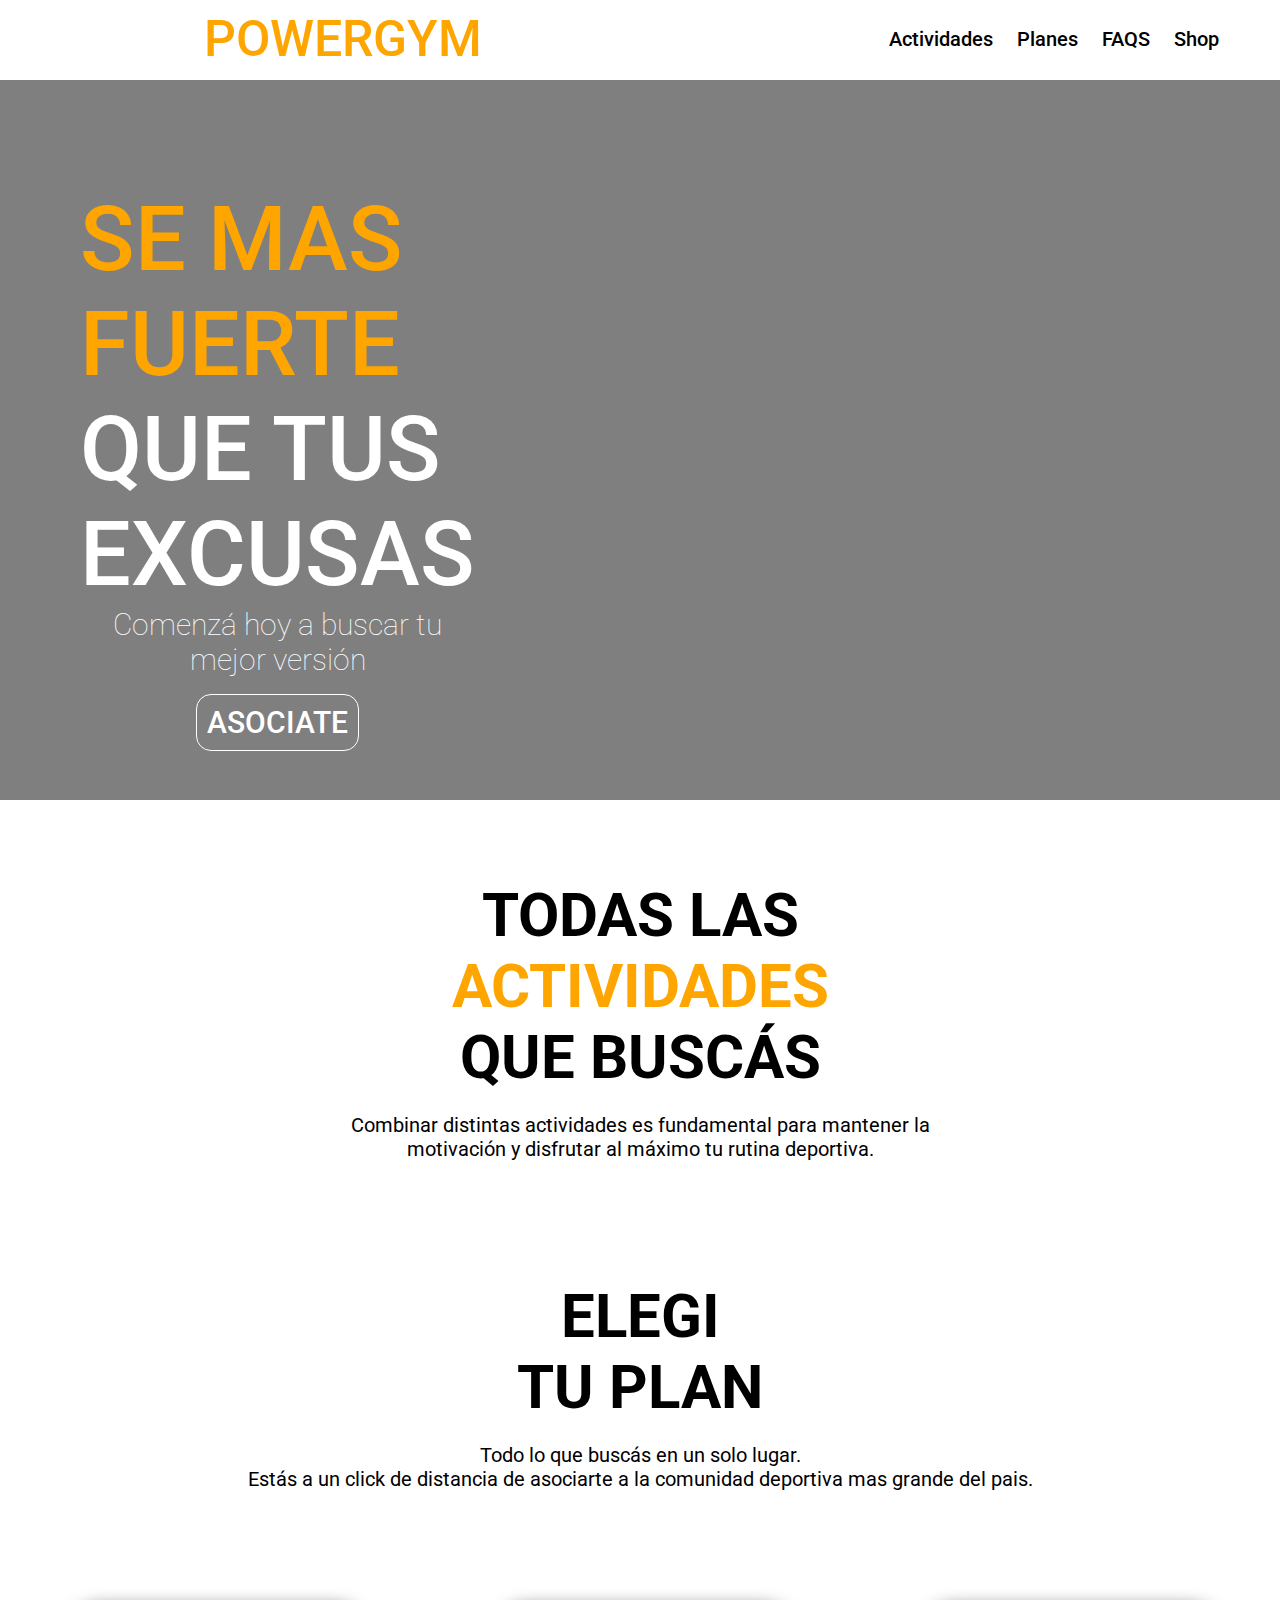
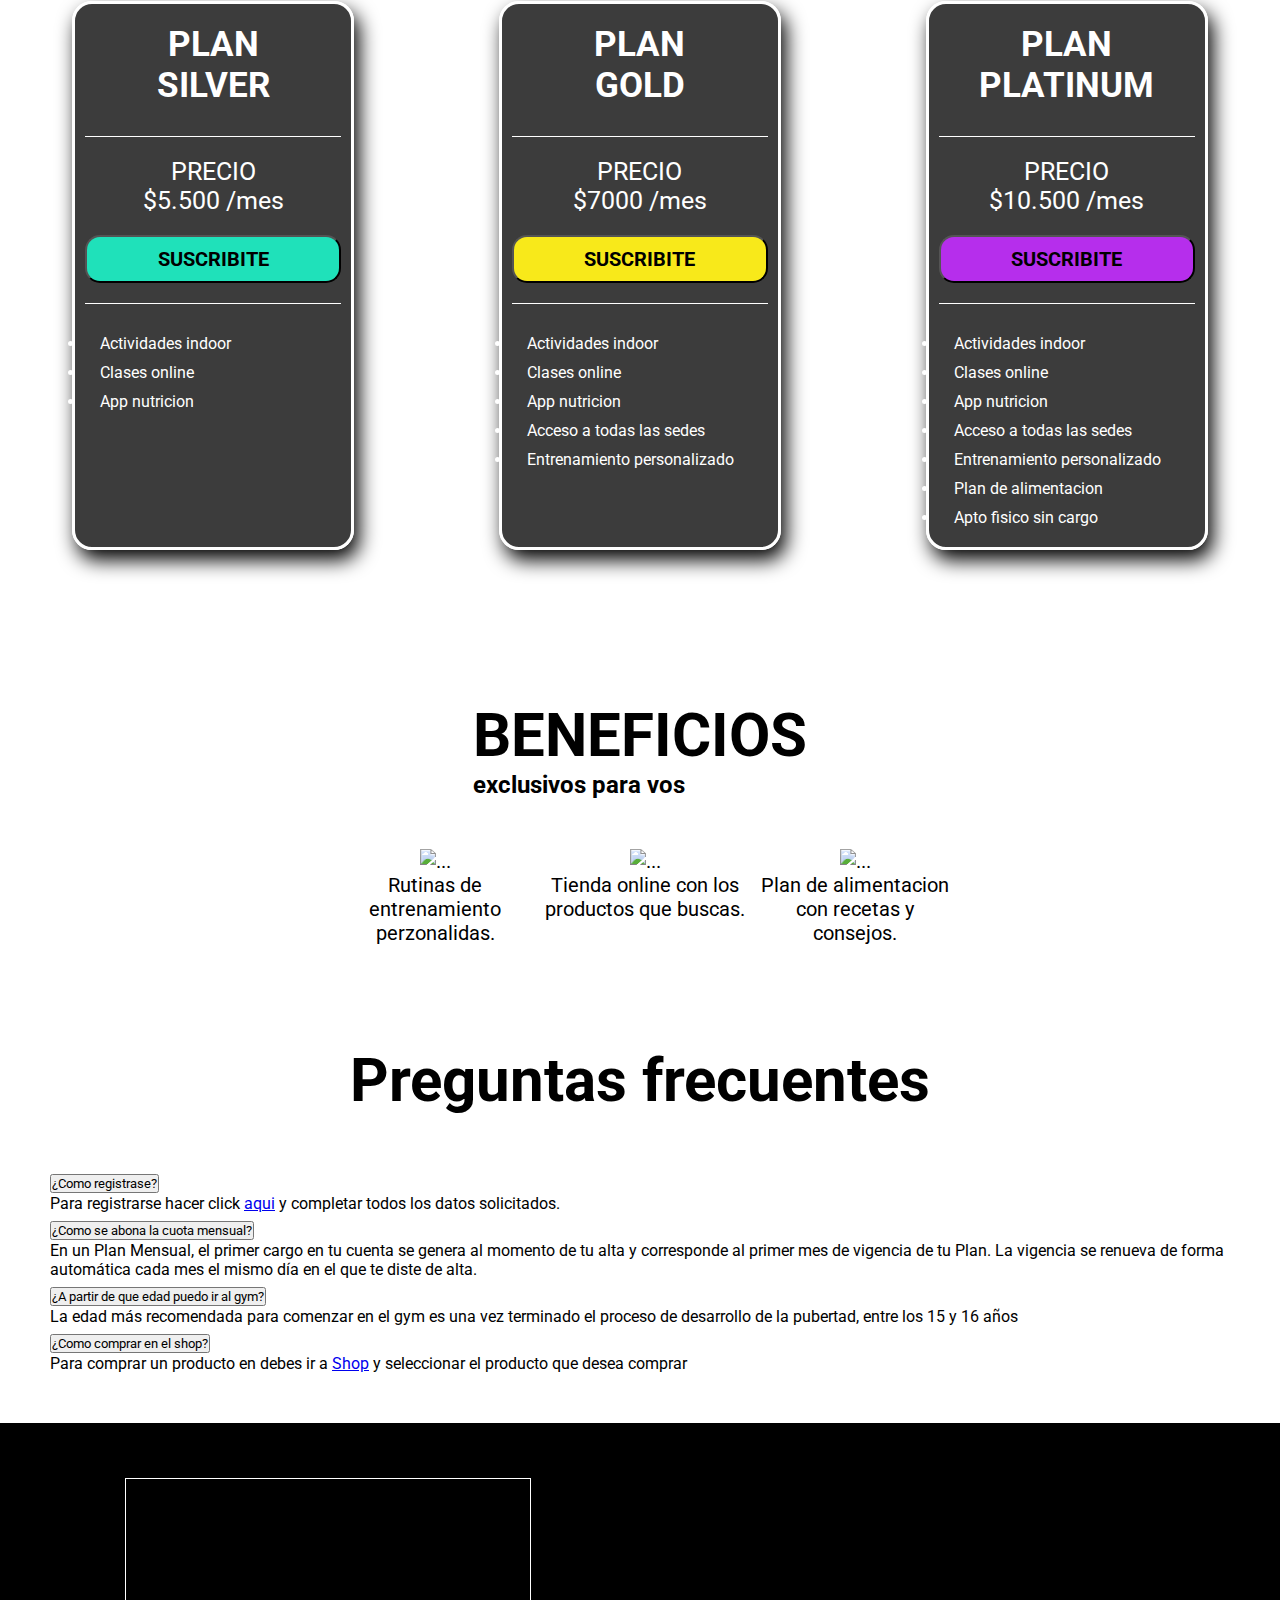
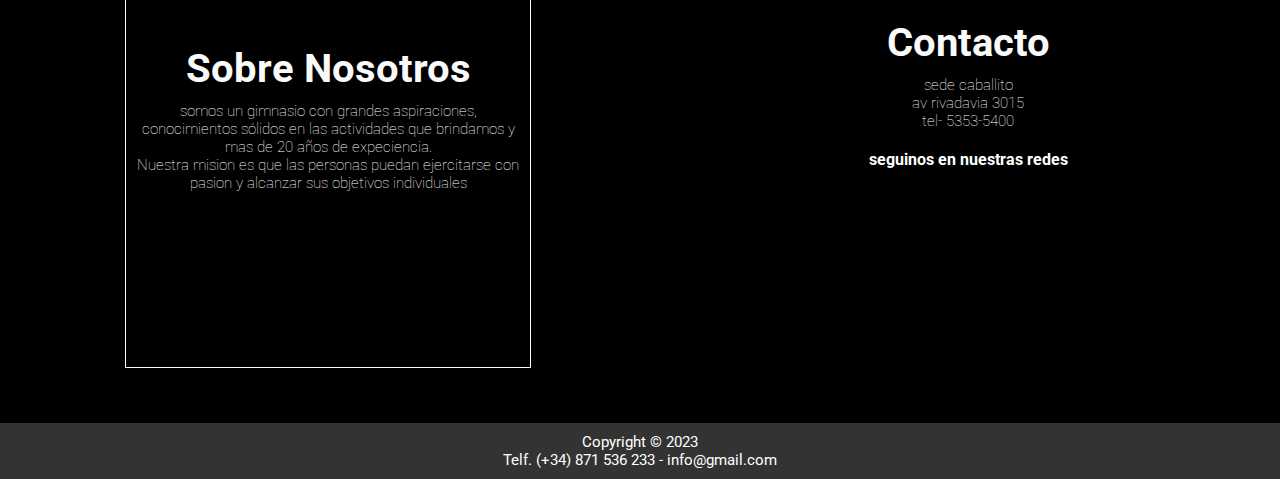
==== index.html @ 83160251 "Se agrego validate.js" ====
<!DOCTYPE html>
<html lang="en">
<head>
    <meta charset="UTF-8">
    <meta http-equiv="X-UA-Compatible" content="IE=edge">
    <meta name="viewport" content="width=device-width, initial-scale=1.0">
    <title>GYM</title>
    <!-- css -->
    <link rel="stylesheet" href="styles/style.css">
    <link rel="preconnect" href="https://fonts.googleapis.com">
    <link rel="preconnect" href="https://fonts.gstatic.com" crossorigin>
    <!-- fuente roboto -->
    <link href="https://fonts.googleapis.com/css2?family=Roboto:wght@100;300;400;500;900&display=swap" rel="stylesheet">
    <script src="https://kit.fontawesome.com/6a5a1b02b4.js" crossorigin="anonymous"></script>
    <link rel="stylesheet" href="https://kit.fontawesome.com/6a5a1b02b4.css" crossorigin="anonymous">
    <!-- jquery -->
    <script src="https://cdnjs.cloudflare.com/ajax/libs/jquery/3.6.4/jquery.min.js" integrity="sha512-pumBsjNRGGqkPzKHndZMaAG+bir374sORyzM3uulLV14lN5LyykqNk8eEeUlUkB3U0M4FApyaHraT65ihJhDpQ==" crossorigin="anonymous" referrerpolicy="no-referrer"></script>
    <!-- bootstrap -->
    <link href="https://cdn.jsdelivr.net/npm/bootstrap@5.3.0-alpha3/dist/css/bootstrap.min.css" rel="stylesheet" integrity="sha384-KK94CHFLLe+nY2dmCWGMq91rCGa5gtU4mk92HdvYe+M/SXH301p5ILy+dN9+nJOZ" crossorigin="anonymous">
    <script src="https://cdn.jsdelivr.net/npm/bootstrap@5.3.0-alpha3/dist/js/bootstrap.bundle.min.js" integrity="sha384-ENjdO4Dr2bkBIFxQpeoTz1HIcje39Wm4jDKdf19U8gI4ddQ3GYNS7NTKfAdVQSZe" crossorigin="anonymous"></script>
    <!-- iconos bootstrap -->
    <link rel="stylesheet" href="https://cdn.jsdelivr.net/npm/bootstrap-icons@1.10.4/font/bootstrap-icons.css">
    <script src="https://cdnjs.cloudflare.com/ajax/libs/validate.js/0.13.1/validate.min.js"></script>
     
</head>
<body>
    <header>
        <div class="container1">
            <div class="container2">
                <img  src="assets/icono.png" alt="">
            <p class="logo"> <a href="index.html"></a> POWERGYM</p>
            <nav>
                <a href="#id-actividades">Actividades</a>
                <a href="#id-planes">Planes</a>
                <a href="#id-faqs">FAQS</a>
                <a href="#">Shop</a>
            </nav>
        </div>
        </div>
    </header>
    <section class="presentacion">
        <div class="titulo">
            <h1><br> SE MAS FUERTE <br> <span> QUE TUS EXCUSAS</span> </h1>
        </div>
        <div class="subtitulo">
            <p>Comenzá hoy a buscar tu mejor versión</p>
        </div>
        <div class="registro">
       
            <form target="_blank">
                <button class="asociate" type="submit">ASOCIATE</button>
            </form>
        </div>
    </section>
    
    <section id="id-actividades" class="container-fluid">
        <div class="slider-container col-12">
            <div class="titulo-actividades">
                <h3>TODAS LAS <span>
                ACTIVIDADES</span> <br>
                    QUE BUSCÁS</h3>
                <p> Combinar distintas actividades es fundamental para mantener la motivación y disfrutar al máximo tu rutina deportiva. 
        
                </p>
            </div>
             
            <div class="container-fluid ">
                <div class="row container-img d-flex">
                    <img src="assets/boxeo.png"class="" alt="">
                    <img src="assets/crossfit.png" class="" alt="">
                    <img src="assets/funcional.png" class="" alt="">
                    <img src="assets/musculacion.png" class="" alt="">
               
            </div>
            

        </div> 
    
        
    </section> 

    <div class="plan-titulo" >
        <h3> ELEGI <br> TU PLAN</h3>
        <p id="id-planes">Todo lo que buscás en un solo lugar. <br>
            Estás a un click de distancia de asociarte a la comunidad deportiva mas grande del pais.
        </p>
        
    </div>
    <section class="planes">
        
        <div class="plan-silver">
            <h3>PLAN <br> SILVER</h3>
            <div class="division"></div>
            <p>PRECIO <br> $5.500 /mes</p>
            <form target="_blank">
                <button onclick="location.href='registro.html'">SUSCRIBITE</button>
            </form>
            <div class="division"></div>
            <li>Actividades indoor</li>
            <li>Clases online</li>
            <li>App nutricion</li>
        </div>
        <div class="plan-gold">
            <h3>PLAN <br> GOLD</h3>
            <div class="division"></div>
            <p>PRECIO <br> $7000 /mes</p>
            <form target="_blank">
                <button onclick="location.href='registro.html'">SUSCRIBITE</button>
            </form>
            <div class="division"></div>
            <li>Actividades indoor</li>
            <li>Clases online</li>
            <li>App nutricion</li>
            <li>Acceso a todas las sedes</li>
            <li>Entrenamiento personalizado</li>
        </div>
        <div class="plan-platinum">
            <h3>PLAN <br>PLATINUM</h3>
            <div class="division"></div>
            <p>PRECIO <br> $10.500 /mes</p>
            <form target="_blank">
                <button onclick="location.href='registro.html'">SUSCRIBITE</button>
            </form>
            <div class="division"></div>
            <li>Actividades indoor</li>
            <li>Clases online</li>
            <li>App nutricion</li>
            <li>Acceso a todas las sedes</li>
            <li>Entrenamiento personalizado</li>
            <li>Plan de alimentacion</li>
            <li>Apto fisico sin cargo</li>
        </div>
    </section>

    <section id="id-beneficios" class="container-fluid beneficios ">
        <div class="container text-center titulo-beneficios ">
            <h1>BENEFICIOS</h1>
            <h2>exclusivos para vos</h2>
        </div>
        
        
        <div class="beneficios-card">
            <div class="card" id="card-1" >
                <a href="rutina.html" target="_blank"><img src="assets/rutina.png" class="card-img-top" alt="...">
                <div class="card-body">
                    <p class="card-text">Rutinas de entrenamiento perzonalidas.</p></a>
                </div>
            </div>
        <div class="beneficios-card">
            <div class="card" id="card-2" >
                <a href="rutina.html" target="_blank"><img src="assets/shop.png" class="card-img-top" alt="...">
                <div class="card-body">
                    <p class="card-text">Tienda online con los productos que buscas.</p></a>
                </div>
            </div>
        <div class="beneficios-card">
            <div class="card" id="card-3" >
                <a href="rutina.html" target="_blank"><img src="assets/alimentacion.png" class="card-img-top" alt="...">
                <div class="card-body">
                    <p class="card-text">Plan de alimentacion con recetas y consejos.</p></a>
                </div>
            </div>
       
    </section>

    <section id="id-faqs" class="container faqs   text-center">
        <h1>Preguntas frecuentes</h1>
        <div class="accordion col-lg-8" id="accordionPanelsStayOpenExample">
            <div class="accordion-item ">
              <h2 class="accordion-header ">
                <button class="accordion-button collapsed" type="button" data-bs-toggle="collapse" data-bs-target="#panelsStayOpen-collapseOne" aria-expanded="false" aria-controls="panelsStayOpen-collapseOne">
                    ¿Como registrase?
                </button>
              </h2>
              <div id="panelsStayOpen-collapseOne" class="accordion-collapse collapse ">
                <div class="accordion-body">
                    Para registrarse hacer click <a href="registro.html"> aqui</a>  y completar todos los datos solicitados.
                </div>
              </div>
            </div>
            <div class="accordion-item">
              <h2 class="accordion-header">
                <button class="accordion-button collapsed" type="button" data-bs-toggle="collapse" data-bs-target="#panelsStayOpen-collapseTwo" aria-expanded="false" aria-controls="panelsStayOpen-collapseTwo">
                 ¿Como se abona la cuota mensual?
                </button>
              </h2>
              <div id="panelsStayOpen-collapseTwo" class="accordion-collapse collapse">
                <div class="accordion-body">
                    En un Plan Mensual, el primer cargo en tu cuenta se genera al momento de tu alta y corresponde al primer mes de vigencia de tu Plan. La vigencia se renueva de forma automática cada mes el mismo día en el que te diste de alta.
                </div>
              </div>
            </div>
            <div class="accordion-item">
              <h2 class="accordion-header">
                <button class="accordion-button collapsed" type="button" data-bs-toggle="collapse" data-bs-target="#panelsStayOpen-collapseThree" aria-expanded="false" aria-controls="panelsStayOpen-collapseThree">
                    ¿A partir de que edad puedo ir al gym? 
                </button>
              </h2>
              <div id="panelsStayOpen-collapseThree" class="accordion-collapse collapse">
                <div class="accordion-body">
                    La edad más recomendada para comenzar en el gym es una vez terminado el proceso de desarrollo de la pubertad, entre los 15 y 16 años
                </div>
              </div>
            </div>
            <div class="accordion-item">
              <h2 class="accordion-header">
                <button class="accordion-button collapsed" type="button" data-bs-toggle="collapse" data-bs-target="#panelsStayOpen-collapseFour" aria-expanded="false" aria-controls="panelsStayOpen-collapseThree">
                    ¿Como comprar en el shop? 
                </button>
              </h2>
              <div id="panelsStayOpen-collapseFour" class="accordion-collapse collapse">
                <div class="accordion-body">
                    Para comprar un producto en debes ir a <a href="tienda" target="_blank"> Shop</a> y seleccionar el producto que desea comprar
                </div>
              </div>
            </div>
          </div>
    </section>
<!-- modal -->

        <div class="modal" tabindex="-1" id="modalContacto"  >
            
            <div class="modal-dialog modal-dialog-centered">

                <div class="modal-content">
                      <div class="Cxit " id="Cxit1" >El Mensaje a sido enviado </div>
                    <span class="cerrar-modal">&times;</span>
                    
                    <div class="modal-header text-center" style="background-image: linear-gradient(to bottom, #f0a61e, #8e8f8d);">
                        <div >
                            <p class="fs-5 text-center">POWERGYM</p>
                      
                            <p class="fs-2 text-center">¡Envíanos un mensaje!</p>
                        </div>
                    </div>

                    <div class="modal-body">

                        <form id="FORMU" novalidate>

                            <div class="form-group">
                                <div class="input-group mb-2">
                                    <div class="input-group-prepend ">
                                        <div class="input-group-text"><i class="bi bi-person"></i></div>
                                    </div>
                                    <input type="text" class="form-control" id="nombre" name="nombre"  >
                                </div>
                            </div>
                            <div class="form-group">
                                <div class="input-group mb-2">
                                    <div class="input-group-prepend ">
                                        <div class="input-group-text"><i class="bi bi-card-heading"></i></div>
                                    </div>
                                    <input type="text" class="form-control" id="asunto" name="asunto"  >
                                </div>
                            </div>
                            <div class="form-group">
                                <div class="input-group mb-2">
                                    <div class="input-group-prepend">
                                        <div class="input-group-text"><i class="bi bi-envelope"></i></div>
                                    </div>
                                    <input type="email" class="form-control" id="email" name="email" >
                                </div>
                            </div>
                            <div class="form-group">
                                <div class="input-group mb-2">
                                    <div class="input-group-prepend">
                                        <div class="input-group-text"><i class="bi bi-chat"></i></div>
                                    </div>
                                    <textarea class="form-control" id="mensaje"  ></textarea>
                                </div>
                            </div>
                            <div class="modal-footer">
                                
                                <button type="submit"  class="btn1" id="si">Enviar</button>
                            </div>
                            <div id="mensaje-exito"></div>
                        </form>

                    </div>
                </div>
            </div>
        </div>
 



<footer>
        <div class="contenedor-footer">
           <div class="sobrenosotros">
                <h2 id="id-nosotros">Sobre Nosotros</h2>
                <p>somos un gimnasio con grandes aspiraciones, conocimientos sólidos en las actividades que brindamos y mas de 20 años de expeciencia. <br>
                Nuestra mision es que las personas puedan ejercitarse con pasion y alcanzar sus objetivos individuales
                </p>
            </div>
         
        <div class="contacto">
            <h2 id="abrir-modal"> Contacto</h2>
                <p>sede caballito <br>
                av rivadavia 3015 <br>
                tel- 5353-5400</p>
                <h4>seguinos en nuestras redes</h4>
                <div class="redes-container">
                    <ul>
                        <li><a href="https://facebook.com" target="_blank" class="facebook"> <i class="fab fa-facebook-f"></i></a></li>
                        <li><a href="https://instagram.com" target="_blank" class="instagram"> <i class="fab fa-instagram"></i></a></li>
                        <li><a href="https://twitter.com"  target="_blank"class="twitter"> <i class="fab fa-twitter"></i></a></li>
                    </ul>
                </div>
            </div>
        </div>
        <div class="sub-footer">
            <p> Copyright © 2023 <br> Telf. (+34) 871 536 233
                - info@gmail.com

            </p>
        </div>
    </footer>
   

    <script src="functions.js"></script>

 <script>




  document.getElementById('FORMU').addEventListener('submit', function(event) {
  event.preventDefault();
  const constraints = {
    nombre: {
      presence: true,
      length: {
        minimum: 3,
        maximum: 20,
        message: 'debe tener entre 3 y 20 caracteres'
      }
    },
    asunto: {
      presence: true
    },
    email: {
      presence: true,
      email: true
    },
   
  };
  const form = document.querySelector('#FORMU');

function addError(field, message) {
  const fieldEl = form.querySelector(`#${field}`);
  const errorEl = document.createElement('div');
  errorEl.className = 'invalid-feedback';
  errorEl.textContent = message;
  fieldEl.parentNode.insertBefore(errorEl, fieldEl.nextSibling);
  fieldEl.classList.add('is-invalid');
}


form.addEventListener('submit', function (event) {
  event.preventDefault();
  const nombre = form.querySelector('#nombre').value.trim();
  const asunto = form.querySelector('#asunto').value.trim();
  const email = form.querySelector('#email').value.trim();
  const mensaje = form.querySelector('#mensaje').value.trim();

  if (nombre === '') {
    addError('nombre', 'Por favor ingrese su nombre.');
  } else {
    const fieldEl = form.querySelector('#nombre');
    fieldEl.classList.remove('is-invalid');
    const errorEl = fieldEl.nextSibling;
    if (errorEl && errorEl.className === 'invalid-feedback') {
      errorEl.parentNode.removeChild(errorEl);
    }
  }

  if (asunto === '') {
    addError('asunto', 'Por favor ingrese el asunto del mensaje.');
  } else {
    const fieldEl = form.querySelector('#asunto');
    fieldEl.classList.remove('is-invalid');
    const errorEl = fieldEl.nextSibling;
    if (errorEl && errorEl.className === 'invalid-feedback') {
      errorEl.parentNode.removeChild(errorEl);
    }
  }

  // Validar email usando expresiones regulares
  const emailRegex = /^[^\s@]+@[^\s@]+\.[^\s@]+$/;
  if (!emailRegex.test(email)) {
    addError('email', 'Por favor ingrese un correo electrónico válido.');
  } else {
    const fieldEl = form.querySelector('#email');
    fieldEl.classList.remove('is-invalid');
    const errorEl = fieldEl.nextSibling;
    if (errorEl && errorEl.className === 'invalid-feedback') {
      errorEl.parentNode.removeChild(errorEl);
    }
  }

  if (mensaje === '') {
    addError('mensaje', 'Por favor ingrese el mensaje.');
  } else {
    const fieldEl = form.querySelector('#mensaje');
    fieldEl.classList.remove('is-invalid');
    const errorEl = fieldEl.nextSibling;
    if (errorEl && errorEl.className === 'invalid-feedback') {
      errorEl.parentNode.removeChild(errorEl);
    }
  }

  // Si no hay campos inválidos, enviar formulario
  if (!form.querySelector('.is-invalid')) {
    $("#mensaje-exito").text("¡Enviado con éxito!");
   
  }
  

});
});
 </script>
    

</body>
</html>
---- styles/style.css ----
* {
  font-family: "Roboto", sans-serif;
  margin: 0;
  padding: 0;
}

header {
  height: 80px;
  background-color: rgb(255, 255, 255);
  position: fixed;
  z-index: 10;
}

header .container2 {
  display: grid;
  grid-template-columns: repeat(12, 1fr);
  align-items: center;
}

header .logo {
  margin: 0;
  padding: 10px 0px;
  font-weight: 500;
  color: orange;
  font-size: 50px;
  grid-column: 2;
}

header img {
  width: 120px;
  padding-left: 30px;
  padding-right: 30px;
}

header nav {
  display: flex;
  align-items: center;
  justify-content: center;
  grid-column: 11;
}

header a {
  font-family: "Roboto", sans-serif;
  padding: 5px 12px;
  text-decoration: none;
  font-weight: 500;
  color: black;
  font-size: 20px;
  line-height: 30px;
  transform: 0.5s;
}

header a:hover {
  color: red;
  transform: translateY(-3px) scale(1.1);
}

/* presentacion */
.presentacion {
  display: grid;
  grid-template-columns: repeat(12, 1fr);
  grid-template-rows: repeat(12, 1fr);
  height: 800px;
  background-image: linear-gradient(rgba(0, 0, 0, 0.5), rgba(0, 0, 0, 0.5)), url("../../assets/hero.jpg");
  background-repeat: no-repeat;
  background-position: left top;
  background-size: 100%;
  margin: 0;
  padding: 0;
  min-width: 1200px;
}

.titulo {
  display: grid;
  grid-column-start: 2;
  grid-row-start: 6;
}

.titulo h1 {
  color: orange;
  font-family: "Roboto", sans-serif;
  font-size: 90px;
  font-weight: 500;
}

.titulo span {
  color: white;
  font-size: 90px;
}

.subtitulo {
  display: grid;
  grid-column-start: 2;
  grid-row-start: 7;
}

.subtitulo p {
  color: white;
  font-family: "Roboto", sans-serif;
  font-size: 30px;
  font-weight: 100;
  text-align: center;
}

.registro {
  display: grid;
  grid-column-start: 2;
  grid-row-start: 9;
  text-align: center;
  justify-content: center;
  align-items: center;
}

.registro a, .asociate {
  text-decoration: none;
  color: white;
  font-size: 30px;
  font-weight: 500;
  border: 1px solid white;
  border-radius: 15px;
  background-color: transparent;
  padding: 10px;
  display: block;
}

.registro a, .asociate:hover {
  color: rgba(247, 8, 60, 0.973);
  cursor: pointer;
}

.contenedor-footer {
  width: 100%;
  display: flex;
  flex-direction: row;
  justify-content: space-around;
  height: 500px;
  background-color: rgb(0, 0, 0);
  padding: 50px 0px;
}

.sobrenosotros {
  border: 1px solid white;
  margin: 5px;
  padding: 0px 10px;
}

.sobrenosotros,
.contacto {
  width: 30%;
  text-align: center;
  display: flex;
  flex-direction: column;
  justify-content: center;
  align-items: center;
}


.is-invalid {
  border: 1px solid red;
}
.invalid-feedback {
  color: red;
  font-size: 12px;
}












.sobrenosotros h2,
.contacto h2 {
  font-size: 40px;
  color: rgb(250, 250, 250);
}

.contacto h2:hover {
  color: rgb(255, 0, 0);
  cursor: pointer;
}

.contacto h4 {
  padding-top: 10px;
  color: white;
}

.sobrenosotros p,
.contacto p {
  color: white;
  font-size: 15px;
  font-weight: 100;
  padding: 10px 0px;
}

.redes-container {
  display: flex;
  align-items: center;
  justify-content: center;
  padding: 20px 0px;
}

.redes-container ul li {
  display: inline-block;
  margin: 0px 5px;
  width: 50px;
  height: 10px;
  text-align: center;
}

.redes-container ul li a {
  display: block;
  padding: 0px 0px;
  background: #333;
  border-radius: 100px;
  color: white;
  line-height: 50px;
  font-size: 15px;
  transform: 0.5s;
}

.redes-container ul:hover a {
  filter: blur(1px);
}

.redes-container ul li a:hover {
  transform: translateY(-3px) scale(1.05);
  filter: none;
}

.redes-container ul li .facebook:hover {
  background: rgb(42, 62, 240);
}

.redes-container ul li .instagram:hover {
  background: rgba(243, 42, 243, 0.753);
}

.redes-container ul li .twitter:hover {
  background: rgba(18, 152, 230, 0.753);
}

.sub-footer {
  color: white;
  background-color: red;
  font-size: 15px;
  background-color: #333;
  display: grid;
  justify-content: center;
  text-align: center;
  padding: 10px 0px;
}

.ico {
  display: flex;
  justify-content: flex-end;
  align-items: flex-end;
}

.Cxit {
  position: absolute;
  background-color: #52e617;
  width: 150px;
  height: 80px;
  left: 35%;
  top: 40%;
  text-align: center;
  text-justify: distribute;
  text-shadow: #8e8f8d;
  z-index: 2;
}

.btn1 {
  background-color: #dff70d;
  width: 30vw;
  height: 5vh;
  justify-content: center;
  align-items: center;
  text-align: center;
}

/* Estilos para el modal */
.modal {
  display: none;
  position: fixed;
  z-index: 1;
  left: 0;
  top: 0;
  width: 100%;
  height: 100%;
  overflow: auto;
  background-color: rgba(0, 0, 0, 0.4);
}

.modal-body {
  width: 500px;
}

.form-control {
  height: 40px;
  background-image: linear-gradient(rgba(247, 197, 90, 0.8274509804), #fffffe, #fcfd99);
}

.modal-header {
  height: 100px;
  text-align: center;
}

.modal-dialog {
  display: flex;
  align-items: center;
  justify-content: center;
}

.modal-contenido {
  background-color: #f30000;
  margin-top: 20px;
  padding: 20px;
  border: 1px solid #888;
  width: 100%;
}

.cerrar-modal {
  color: #aaa;
  float: right;
  font-size: 28px;
  font-weight: bold;
}

.cerrar-modal:hover,
.cerrar-modal:focus {
  color: black;
  text-decoration: none;
  cursor: pointer;
}

/* presentacion */
.presentacion {
  display: grid;
  grid-template-columns: repeat(12, 1fr);
  grid-template-rows: repeat(12, 1fr);
  height: 800px;
  background-image: linear-gradient(rgba(0, 0, 0, 0.5), rgba(0, 0, 0, 0.5)), url("../../assets/hero.jpg");
  background-repeat: no-repeat;
  background-position: left top;
  background-size: 100%;
  margin: 0;
  padding: 0;
  min-width: 1200px;
}

.titulo {
  display: grid;
  grid-column-start: 2;
  grid-row-start: 6;
}

.titulo h1 {
  color: orange;
  font-family: "Roboto", sans-serif;
  font-size: 90px;
  font-weight: 500;
}

.titulo span {
  color: white;
  font-size: 90px;
}

.subtitulo {
  display: grid;
  grid-column-start: 2;
  grid-row-start: 7;
}

.subtitulo p {
  color: white;
  font-family: "Roboto", sans-serif;
  font-size: 30px;
  font-weight: 100;
  text-align: center;
}

.registro {
  display: grid;
  grid-column-start: 2;
  grid-row-start: 9;
  text-align: center;
  justify-content: center;
  align-items: center;
}

.registro a, .asociate {
  text-decoration: none;
  color: white;
  font-size: 30px;
  font-weight: 500;
  border: 1px solid white;
  border-radius: 15px;
  background-color: transparent;
  padding: 10px;
  display: block;
}

.registro a, .asociate:hover {
  color: rgba(247, 8, 60, 0.973);
  cursor: pointer;
}

/* seccion de planes */
.planes {
  display: flex;
  justify-content: space-around;
  padding-bottom: 100px;
  padding-top: 40px;
}

.division {
  margin-top: 20px;
  margin-bottom: 20px;
  border-top: 1px solid white;
}

/*elegi tu plan*/
.plan-titulo {
  width: 100%;
  padding: 50px 0px;
}

.plan-titulo h3 {
  text-align: center;
  font-size: 60px;
}

.plan-titulo p {
  font-size: 20px;
  padding: 20px 0px;
  text-align: center;
}

/* plan silver */
.plan-silver {
  border: 3px solid white;
  background-color: rgba(31, 31, 31, 0.87);
  box-shadow: 5px 10px 20px #000;
  border-radius: 20px;
  padding: 20px 10px;
  text-align: center;
  width: 20%;
}

.plan-silver h3 {
  margin: 0px 10px;
  padding-bottom: 10px;
  font-size: 35px;
  text-align: center;
  color: white;
}

.plan-silver p {
  font-size: 25px;
  color: white;
  padding-bottom: 20px;
  text-align: center;
}

.plan-silver button {
  color: black;
  font-size: 20px;
  font-weight: bold;
  padding: 10px;
  border-radius: 15px;
  text-align: center;
  width: 100%;
  background-color: #1fe1ba;
}

.plan-silver a {
  color: black;
  text-decoration: none;
}

.plan-silver li {
  color: white;
  padding-top: 10px;
  text-align: start;
  padding-left: 15px;
}

.plan-silver button:hover {
  color: white;
  cursor: pointer;
}

/* plan gold*/
.plan-gold {
  border: 3px solid white;
  background-color: rgba(31, 31, 31, 0.87);
  box-shadow: 5px 10px 20px #000;
  border-radius: 20px;
  padding: 20px 10px;
  text-align: center;
  width: 20%;
}

.plan-gold h3 {
  margin: 0px 10px;
  padding-bottom: 10px;
  font-size: 35px;
  text-align: center;
  color: white;
}

.plan-gold p {
  font-size: 25px;
  color: white;
  padding-bottom: 20px;
  text-align: center;
}

.plan-gold button {
  color: black;
  font-size: 20px;
  font-weight: bold;
  padding: 10px;
  border-radius: 15px;
  text-align: center;
  width: 100%;
  background-color: #f8e91a;
}

.plan-gold li {
  color: white;
  padding-top: 10px;
  text-align: start;
  padding-left: 15px;
}

.plan-gold button:hover {
  color: white;
  cursor: pointer;
}

/* plan platinum*/
.plan-platinum {
  border: 3px solid white;
  background-color: rgba(31, 31, 31, 0.87);
  box-shadow: 5px 10px 20px #000;
  border-radius: 20px;
  padding: 20px 10px;
  text-align: center;
  width: 20%;
}

.plan-platinum h3 {
  margin: 0px 10px;
  padding-bottom: 10px;
  font-size: 35px;
  text-align: center;
  color: white;
}

.plan-platinum p {
  font-size: 25px;
  color: white;
  padding-bottom: 20px;
  text-align: center;
}

.plan-platinum button {
  color: black;
  font-size: 20px;
  font-weight: bold;
  padding: 10px;
  border-radius: 15px;
  text-align: center;
  width: 100%;
  background-color: #b62eec;
}

.plan-platinum li {
  color: white;
  padding-top: 10px;
  text-align: start;
  padding-left: 15px;
}

.plan-platinum button:hover {
  color: white;
  cursor: pointer;
}

/* seccion de actividades*/
span {
  color: orange;
}

.titulo-actividades {
  width: 50%;
  text-align: center;
  display: flex;
  flex-direction: column;
  justify-content: center;
}

.titulo-actividades h3 {
  padding-top: 50px;
  text-align: center;
  font-size: 60px;
}

.titulo-actividades p {
  font-size: 20px;
  padding: 20px 0px;
  text-align: center;
}

.slider-container {
  display: flex;
  flex-direction: column;
  align-items: center;
  justify-content: center;
  padding: 30px;
}

.container-img {
  justify-content: center;
  display: flex;
  flex-wrap: wrap;
}

.container-img > img {
  width: 20%;
  padding: 5px;
}

/*
.position{
    position: static;
    border-radius: 50px;



}
.slider{
    background-image: url(../../assets/1.jfif);
    background-size: cover;
    width: 550px;
    height: 800px;
    animation: animate 30s infinite;
    width: 50%;


}
@keyframes animate{
    30%{
        background-image: url("../../assets/1.jfif");
        background-size: cover;

    }
    50%{
        background-image: url("../../assets/2.jfif");
        background-size: cover;
        background-position: center;

    }
    70%{
        background-image: url("../../assets/3.jfif");
        background-size: cover;
    }

    90%{
        background-image: url("../../assets/8.jfif");
        background-size: cover;
    }
    110%{
        background-image: url("../../assets/9.jfif");
        background-size: cover;
    }

}
*/
.container-preguntas {
  display: flex;
  flex-direction: column;
  align-items: center;
  padding: 100px 100px;
}

.container-preguntas h2 {
  color: rgb(10, 0, 0);
  font-size: 30px;
  cursor: pointer;
  padding-bottom: 15px;
}
.container-preguntas h2:hover {
  color: rgb(255, 145, 0);
}

.separador {
  margin: 10px 0px;
  border: 1px solid black;
  width: 60%;
}

.container-preguntas > p {
  color: black;
  font-size: 15px;
  padding: 1px;
  text-align: center;
}

.container-preguntas > h1 {
  padding-bottom: 100px;
  text-align: center;
  font-size: 60px;
}

.faqs {
  display: flex;
  flex-direction: column;
  justify-content: center;
  align-items: center;
  padding: 50px;
}

.faqs h1 {
  padding: 50px;
  text-align: center;
  font-size: 60px;
}

.accordion-button:hover {
  font-weight: bold;
  transition: 0.3s;
}

.sobre-nosotros {
  display: flex;
  flex-direction: column;
  justify-content: center;
  align-items: center;
  background-color: red;
  padding: 50px;
}

.beneficios {
  display: flex;
  flex-direction: column;
  justify-content: center;
  align-items: center;
}

.beneficios-card {
  display: flex;
  flex-direction: row;
  padding-left: 10px;
}

.titulo-beneficios {
  padding: 50px;
}

.card a {
  text-decoration: none;
  color: black;
}

.beneficios h1 {
  text-align: center;
  font-size: 60px;
}

.beneficios-card .card > img {
  width: 350px;
}

.card-body {
  width: 100%;
}

.card {
  width: 200px;
  font-size: 20px;
  text-align: center;
}

.card:hover {
  cursor: pointer;
  transition: 0.3s;
  box-shadow: 0px 5px 10px rgb(100, 100, 100);
  font-weight: bold;
}/*# sourceMappingURL=style.css.map */
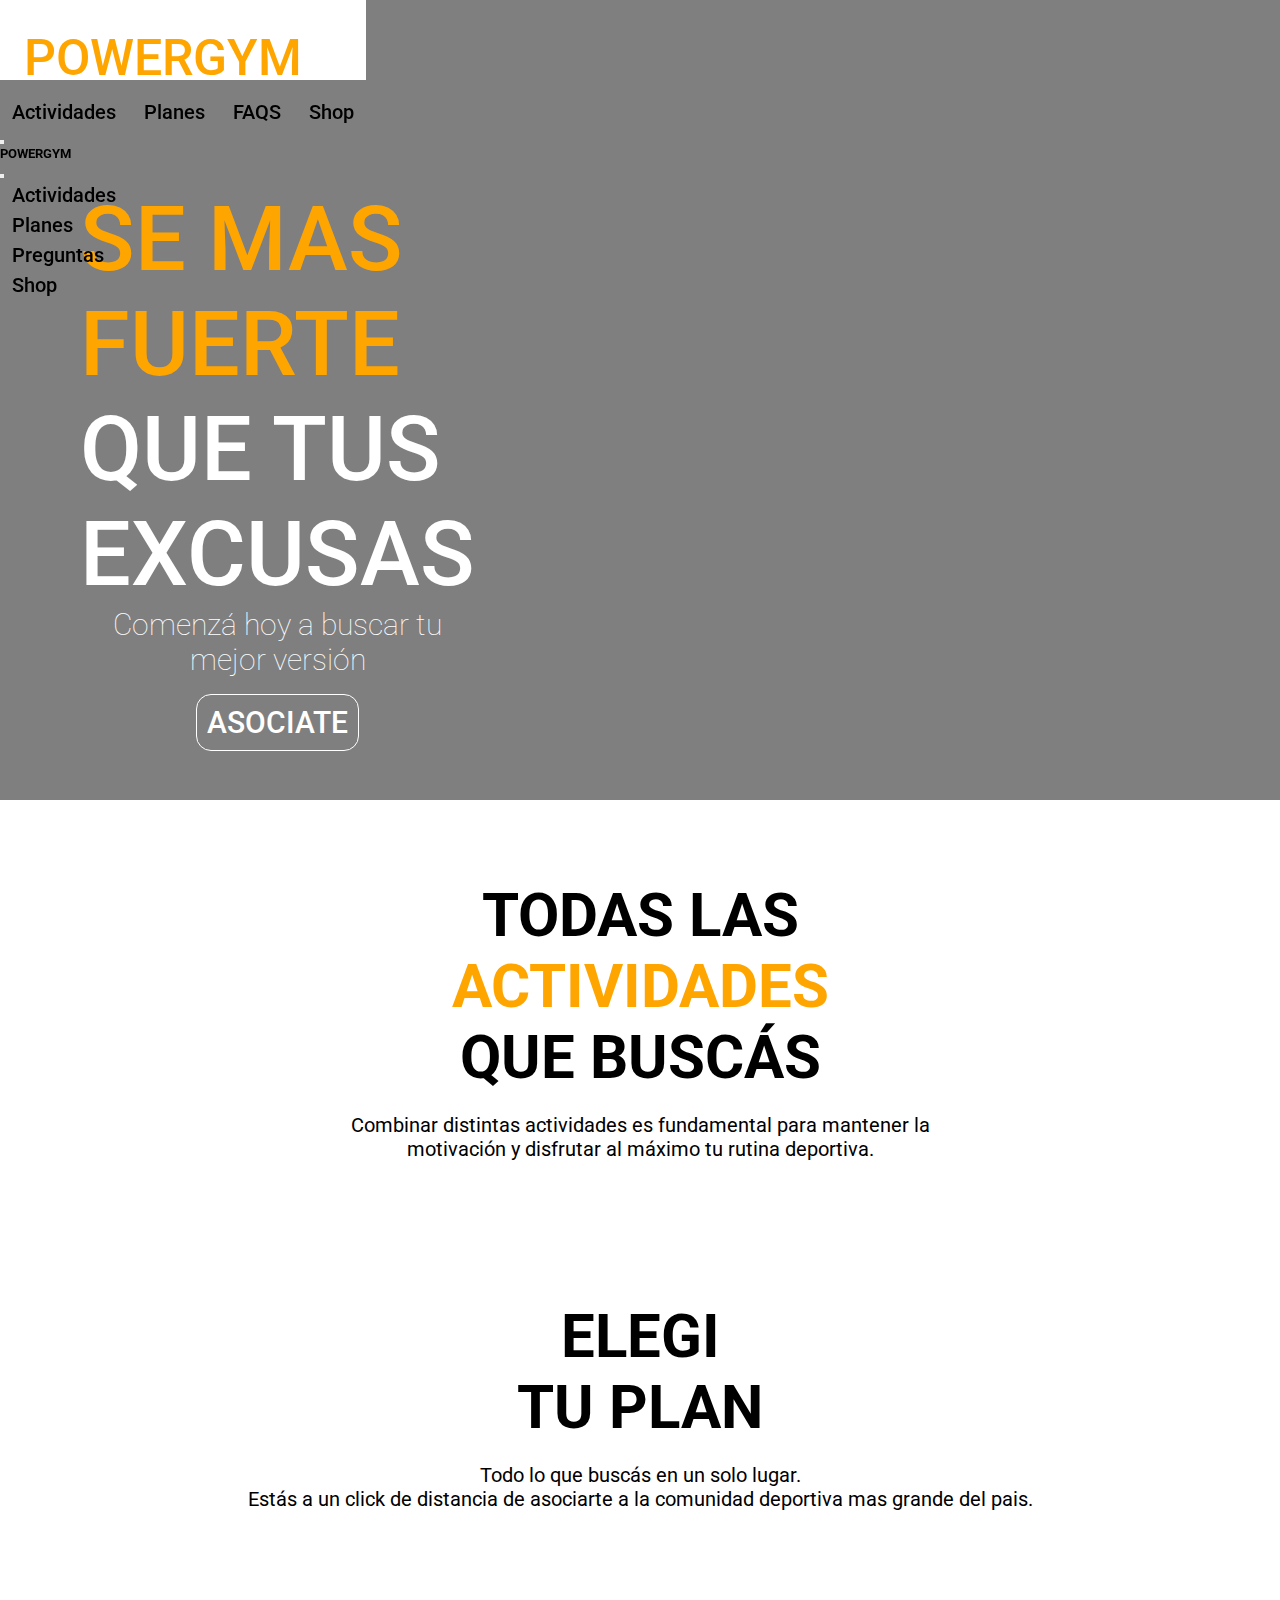
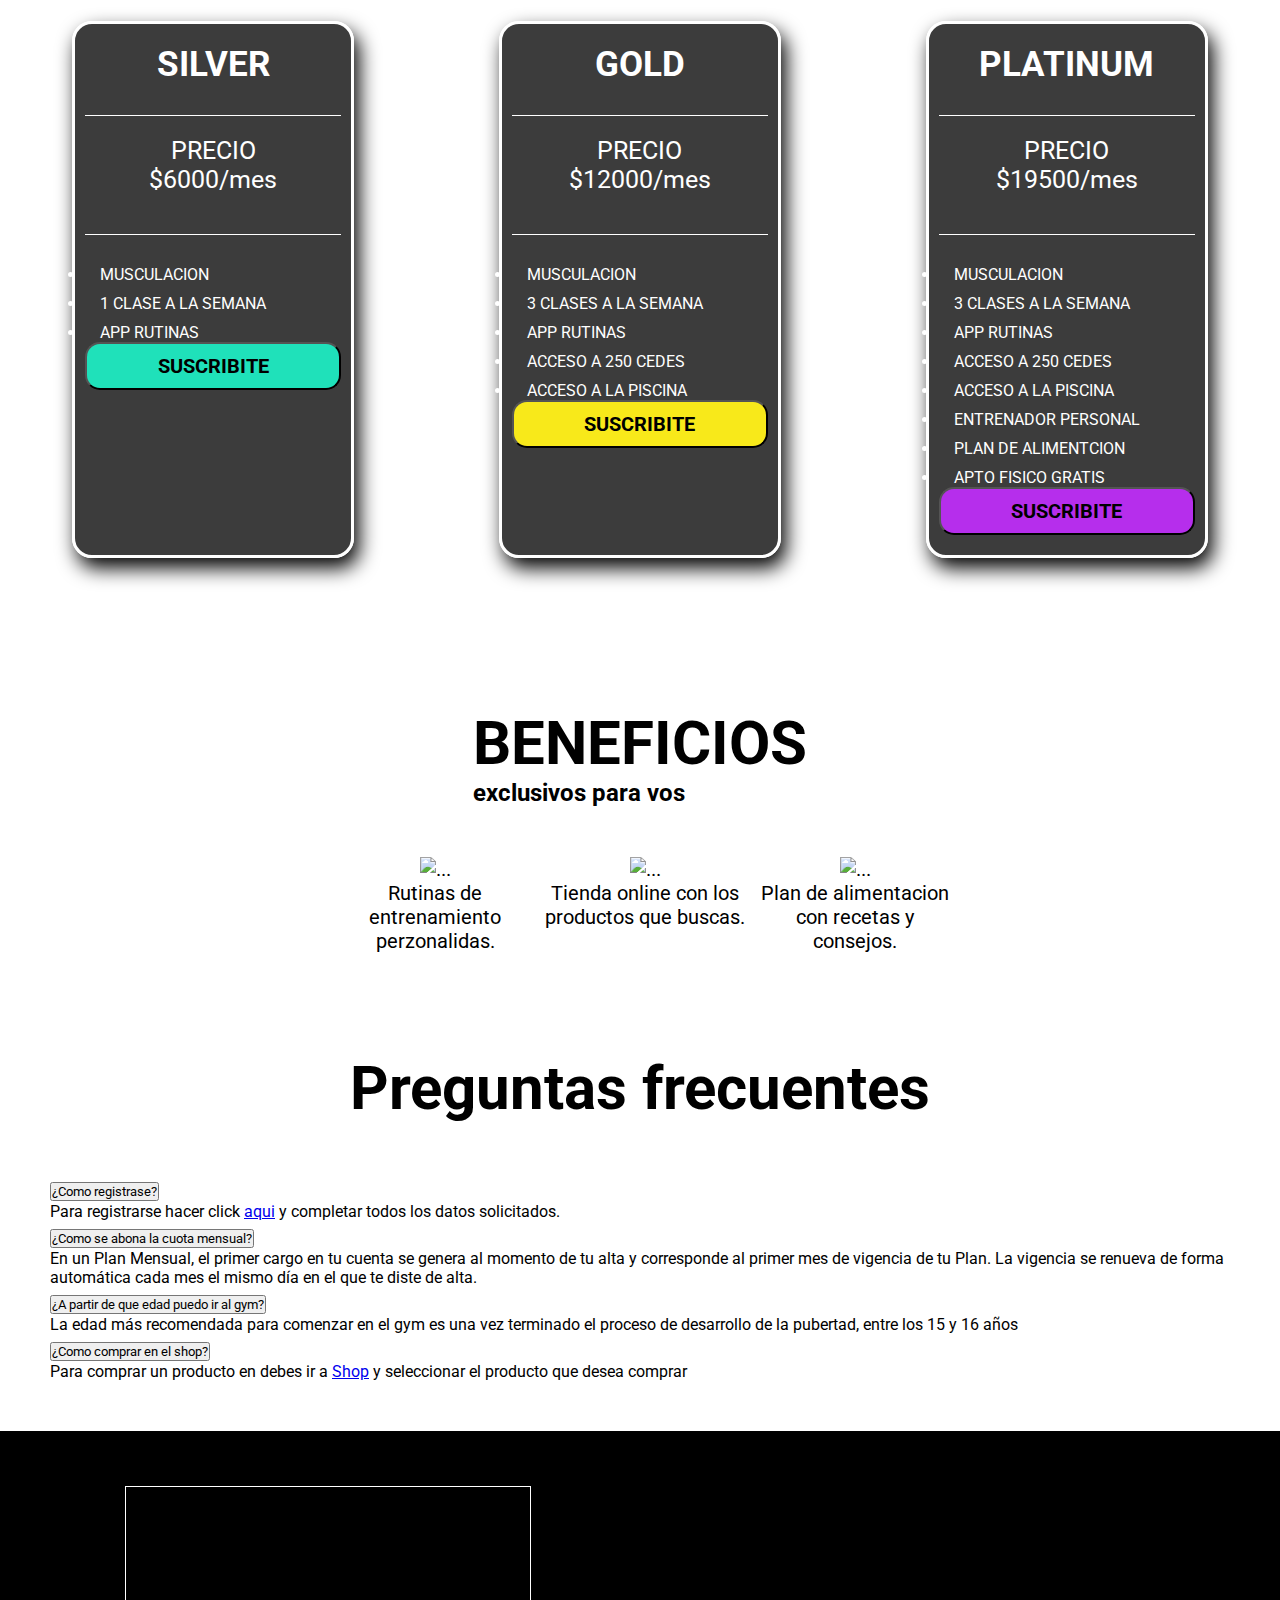
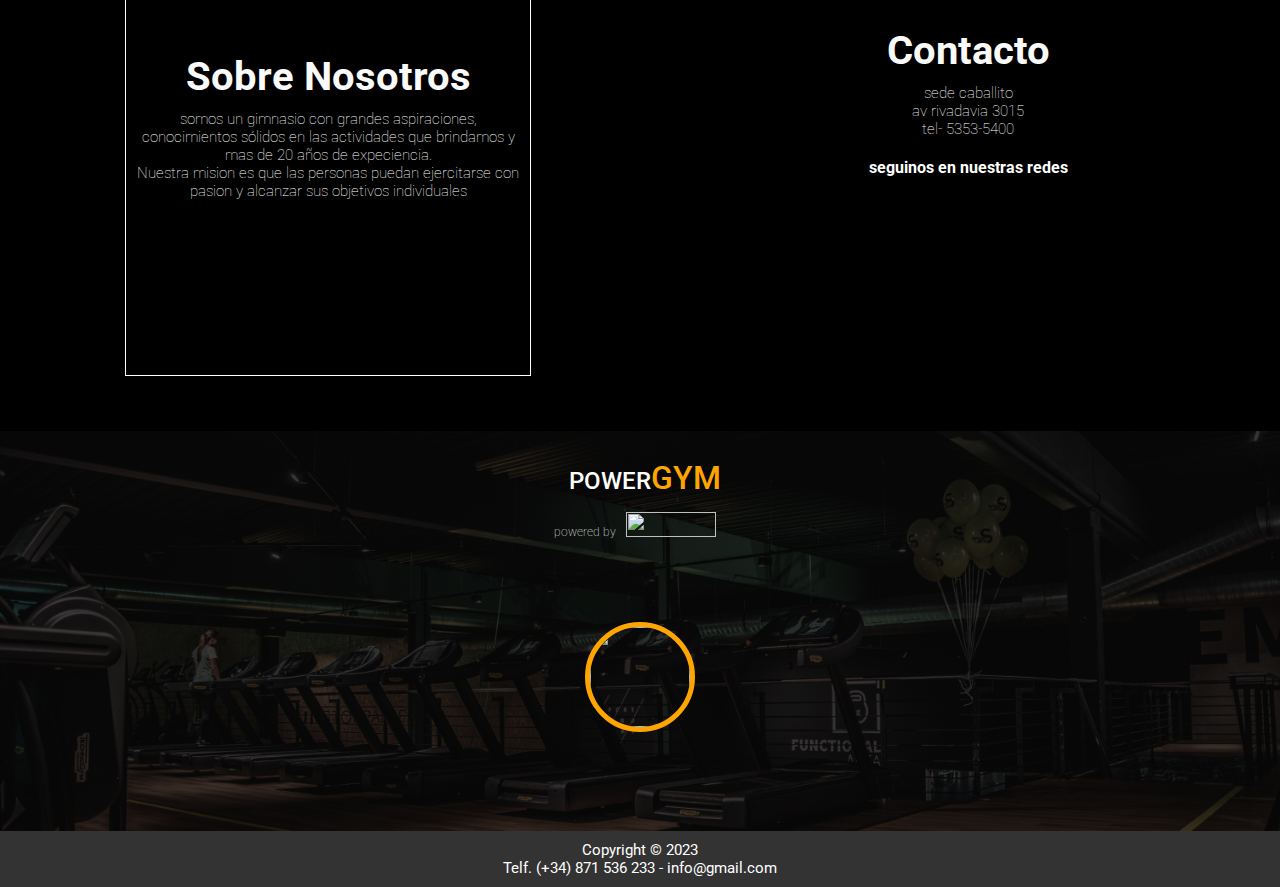
==== commit 551b68fb: "Se cambia peticion a la api por FETCH y se agregan estilos nuevos" ====
--- a/index.html
+++ b/index.html
@@ -1,5 +1,6 @@
 <!DOCTYPE html>
 <html lang="en">
+
 <head>
     <meta charset="UTF-8">
     <meta http-equiv="X-UA-Compatible" content="IE=edge">
@@ -9,157 +10,277 @@
     <link rel="stylesheet" href="styles/style.css">
     <link rel="preconnect" href="https://fonts.googleapis.com">
     <link rel="preconnect" href="https://fonts.gstatic.com" crossorigin>
+    <link rel="stylesheet" href="/styles/reseñas.css">
     <!-- fuente roboto -->
     <link href="https://fonts.googleapis.com/css2?family=Roboto:wght@100;300;400;500;900&display=swap" rel="stylesheet">
     <script src="https://kit.fontawesome.com/6a5a1b02b4.js" crossorigin="anonymous"></script>
     <link rel="stylesheet" href="https://kit.fontawesome.com/6a5a1b02b4.css" crossorigin="anonymous">
     <!-- jquery -->
-    <script src="https://cdnjs.cloudflare.com/ajax/libs/jquery/3.6.4/jquery.min.js" integrity="sha512-pumBsjNRGGqkPzKHndZMaAG+bir374sORyzM3uulLV14lN5LyykqNk8eEeUlUkB3U0M4FApyaHraT65ihJhDpQ==" crossorigin="anonymous" referrerpolicy="no-referrer"></script>
+    <script src="https://cdnjs.cloudflare.com/ajax/libs/jquery/3.6.4/jquery.min.js"
+        integrity="sha512-pumBsjNRGGqkPzKHndZMaAG+bir374sORyzM3uulLV14lN5LyykqNk8eEeUlUkB3U0M4FApyaHraT65ihJhDpQ=="
+        crossorigin="anonymous" referrerpolicy="no-referrer"></script>
     <!-- bootstrap -->
-    <link href="https://cdn.jsdelivr.net/npm/bootstrap@5.3.0-alpha3/dist/css/bootstrap.min.css" rel="stylesheet" integrity="sha384-KK94CHFLLe+nY2dmCWGMq91rCGa5gtU4mk92HdvYe+M/SXH301p5ILy+dN9+nJOZ" crossorigin="anonymous">
-    <script src="https://cdn.jsdelivr.net/npm/bootstrap@5.3.0-alpha3/dist/js/bootstrap.bundle.min.js" integrity="sha384-ENjdO4Dr2bkBIFxQpeoTz1HIcje39Wm4jDKdf19U8gI4ddQ3GYNS7NTKfAdVQSZe" crossorigin="anonymous"></script>
+    <link href="https://cdn.jsdelivr.net/npm/bootstrap@5.3.0-alpha3/dist/css/bootstrap.min.css" rel="stylesheet"
+        integrity="sha384-KK94CHFLLe+nY2dmCWGMq91rCGa5gtU4mk92HdvYe+M/SXH301p5ILy+dN9+nJOZ" crossorigin="anonymous">
+    <script src="https://cdn.jsdelivr.net/npm/bootstrap@5.3.0-alpha3/dist/js/bootstrap.bundle.min.js"
+        integrity="sha384-ENjdO4Dr2bkBIFxQpeoTz1HIcje39Wm4jDKdf19U8gI4ddQ3GYNS7NTKfAdVQSZe"
+        crossorigin="anonymous"></script>
     <!-- iconos bootstrap -->
     <link rel="stylesheet" href="https://cdn.jsdelivr.net/npm/bootstrap-icons@1.10.4/font/bootstrap-icons.css">
-    <script src="https://cdnjs.cloudflare.com/ajax/libs/validate.js/0.13.1/validate.min.js"></script>
-     
+
 </head>
+
 <body>
     <header>
+        <!-- <nav>
         <div class="container1">
             <div class="container2">
-                <img  src="assets/icono.png" alt="">
-            <p class="logo"> <a href="index.html"></a> POWERGYM</p>
-            <nav>
-                <a href="#id-actividades">Actividades</a>
-                <a href="#id-planes">Planes</a>
-                <a href="#id-faqs">FAQS</a>
-                <a href="#">Shop</a>
-            </nav>
-        </div>
+                <img src="assets/icono.png" alt="">
+                <p class="logo"> <a href="index.html"></a> POWERGYM</p>
+                
+                    <nav class="navbar navbar-expand-lg bg-body-tertiary">
+  
+  
+                        <button class="navbar-toggler" type="button" data-bs-toggle="collapse" data-bs-target="#navbarSupportedContent" aria-controls="navbarSupportedContent" aria-expanded="false" aria-label="Toggle navigation">
+                          <span class="navbar-toggler-icon"></span>
+                        </button>
+                        <div class="collapse navbar-collapse" id="navbarSupportedContent">
+                          <ul class="navbar-nav me-auto ">
+                            <li class="nav-item">
+                                
+                                <a href="#id-actividades">Actividades</a>
+                            </li>
+                            <li class="nav-item">
+                                <a href="#id-planes">Planes</a>
+                            </li>
+                            <li class="nav-item dropdown">
+                                <a href="#id-faqs">FAQS</a>
+                              
+                            </li>
+                            <li class="nav-item">
+                                <a href="#">Shop</a>
+                            </li>
+                          </ul>
+                        </div>
+                   
+                    </nav>
+                </nav> -->
+                <nav class="navbar bg-body-tertiary fixed-top ">
+                    <div class="container-fluid d-flex justify-content-between  contenedor-header">
+                        <div class="tituloLogo">
+                            <img src="assets/icono.png" alt="">
+                            <p class="logo"> <a href="index.html"></a> POWERGYM</p>
+                        </div>
+                        <div class="enlaces">
+                            
+                            <a href="#id-actividades">Actividades</a>
+                            <a href="#id-planes">Planes</a>
+                            <a href="#id-faqs">FAQS</a>
+                            <a href="shop.html" target="_blank">Shop</a>
+                           
+                        </div>
+
+                        <button class="navbar-toggler" type="button" data-bs-toggle="offcanvas" data-bs-target="#offcanvasNavbar" aria-controls="offcanvasNavbar" aria-label="Navegación de palanca">
+                        <span class="navbar-toggler-icon"></span>
+                      </button>
+                      <div class="offcanvas offcanvas-end" tabindex="-1" id="offcanvasNavbar" aria-labelledby="offcanvasNavbarLabel">
+                        <div class="offcanvas-header">
+                          <h5 class="offcanvas-title" id="offcanvasNavbarLabel"><font style="vertical-align: inherit;"><font style="vertical-align: inherit;">POWERGYM</font></font></h5>
+                          <button type="button" class="btn-close" data-bs-dismiss="offcanvas" aria-label="Cerca"></button>
+                        </div>
+                        <div class="offcanvas-body menu">
+                          <ul class="navbar-nav justify-content-end flex-grow-1 pe-3">
+                            <li class="nav-item">
+                              <a class="nav-link" href="#id-actividades"><font style="vertical-align: inherit;"><font style="vertical-align: inherit;">Actividades</font></font></a>
+                            </li>
+                            <li class="nav-item">
+                              <a class="nav-link" href="#id-planes"><font style="vertical-align: inherit;"><font style="vertical-align: inherit;">Planes</font></font></a>
+                            </li>
+                            <li class="nav-item">
+                              <a class="nav-link" href="#id-faqs"><font style="vertical-align: inherit;"><font style="vertical-align: inherit;">Preguntas</font></font></a>
+                            </li>
+                            <li class="nav-item">
+                              <a class="nav-link" href="#"><font style="vertical-align: inherit;"><font style="vertical-align: inherit;">Shop</font></font></a>
+                            </li>
+                            
+                          </ul>
+                          
+                        </div>
+                      </div>
+                    </div>
+                  </nav>
+            </div>
         </div>
     </header>
-    <section class="presentacion">
-        <div class="titulo">
+    <section class="presentacion ">
+        <div class="titulo ">
             <h1><br> SE MAS FUERTE <br> <span> QUE TUS EXCUSAS</span> </h1>
         </div>
         <div class="subtitulo">
             <p>Comenzá hoy a buscar tu mejor versión</p>
         </div>
         <div class="registro">
-       
+            <!-- <a href="#" target="_blank" rel="noopener noreferrer">ASOCIATE</a> -->
             <form target="_blank">
                 <button class="asociate" type="submit">ASOCIATE</button>
             </form>
         </div>
     </section>
-    
-    <section id="id-actividades" class="container-fluid">
-        <div class="slider-container col-12">
-            <div class="titulo-actividades">
-                <h3>TODAS LAS <span>
-                ACTIVIDADES</span> <br>
+
+    <section id="id-actividades" class="container-fluid ">
+        <div class="slider-container">
+            <div class="titulo-actividades container">
+                <h3>TODAS LAS <span> <br>
+                        ACTIVIDADES</span> <br>
                     QUE BUSCÁS</h3>
-                <p> Combinar distintas actividades es fundamental para mantener la motivación y disfrutar al máximo tu rutina deportiva. 
-        
+                <p> Combinar distintas actividades es fundamental para mantener la motivación y disfrutar al máximo tu
+                    rutina deportiva.
+
                 </p>
             </div>
-             
-            <div class="container-fluid ">
+
+            <div class="container contenedor-actividades ">
                 <div class="row container-img d-flex">
-                    <img src="assets/boxeo.png"class="" alt="">
+                    <img src="assets/boxeo.png" class="" alt="">
+                </div>
+                <div class="row container-img d-flex">
+
+                    <img src="assets/funcional.png" class="" alt="">
+                </div>
+                <div class="row container-img d-flex">
+
                     <img src="assets/crossfit.png" class="" alt="">
-                    <img src="assets/funcional.png" class="" alt="">
+                </div>
+                <div class="row container-img d-flex">
+
                     <img src="assets/musculacion.png" class="" alt="">
-               
-            </div>
-            
-
-        </div> 
-    
-        
-    </section> 
-
-    <div class="plan-titulo" >
+                </div>
+
+
+
+            </div>
+        </div>
+
+    </section>
+
+    <div class="plan-titulo">
         <h3> ELEGI <br> TU PLAN</h3>
         <p id="id-planes">Todo lo que buscás en un solo lugar. <br>
             Estás a un click de distancia de asociarte a la comunidad deportiva mas grande del pais.
         </p>
-        
+
     </div>
     <section class="planes">
+
+        <div class="plan-silver">
+            <h3>SILVER</h3>
+            <div class="division"></div>
+            <p>PRECIO <br> $6000/mes</p>
+            <div class="division"></div>
+            <li>MUSCULACION</li>
+            <li>1 CLASE A LA SEMANA</li>
+            <li>APP RUTINAS</li>
+            <div>
+                <form target="_blank">
+                    <button onclick="location.href='registro.html'">SUSCRIBITE</button>
+                </form>
+            </div>
+        </div>
+        <div class="plan-gold">
+            <h3>GOLD</h3>
+            <div class="division"></div>
+            <p>PRECIO <br> $12000/mes</p>
+
+            <div class="division"></div>
+            <li>MUSCULACION</li>
+            <li>3 CLASES A LA SEMANA</li>
+            <li>APP RUTINAS</li>
+            <li>ACCESO A 250 CEDES</li>
+            <li>ACCESO A LA PISCINA</li>
+            <div>
+                <form target="_blank">
+                    <button onclick="location.href='registro.html'">SUSCRIBITE</button>
+                </form>
+            </div>
+        </div>
+        <div class="plan-platinum">
+            <h3>PLATINUM</h3>
+            <div class="division"></div>
+            <p>PRECIO <br> $19500/mes</p>
+
+            <div class="division"></div>
+            <li>MUSCULACION</li>
+            <li>3 CLASES A LA SEMANA</li>
+            <li>APP RUTINAS</li>
+            <li>ACCESO A 250 CEDES</li>
+            <li>ACCESO A LA PISCINA</li>
+            <li>ENTRENADOR PERSONAL</li>
+            <li>PLAN DE ALIMENTCION</li>
+            <li>APTO FISICO GRATIS</li>
+            <div>
+                <form target="_blank">
+                    <button onclick="location.href='registro.html'">SUSCRIBITE</button>
+                </form>
+            </div>
+        </div>
+    </section>
+    <!--     
+    <section class="container-preguntas">
+        <h1> Preguntas Frecuentes</h1>
         
-        <div class="plan-silver">
-            <h3>PLAN <br> SILVER</h3>
-            <div class="division"></div>
-            <p>PRECIO <br> $5.500 /mes</p>
-            <form target="_blank">
-                <button onclick="location.href='registro.html'">SUSCRIBITE</button>
-            </form>
-            <div class="division"></div>
-            <li>Actividades indoor</li>
-            <li>Clases online</li>
-            <li>App nutricion</li>
-        </div>
-        <div class="plan-gold">
-            <h3>PLAN <br> GOLD</h3>
-            <div class="division"></div>
-            <p>PRECIO <br> $7000 /mes</p>
-            <form target="_blank">
-                <button onclick="location.href='registro.html'">SUSCRIBITE</button>
-            </form>
-            <div class="division"></div>
-            <li>Actividades indoor</li>
-            <li>Clases online</li>
-            <li>App nutricion</li>
-            <li>Acceso a todas las sedes</li>
-            <li>Entrenamiento personalizado</li>
-        </div>
-        <div class="plan-platinum">
-            <h3>PLAN <br>PLATINUM</h3>
-            <div class="division"></div>
-            <p>PRECIO <br> $10.500 /mes</p>
-            <form target="_blank">
-                <button onclick="location.href='registro.html'">SUSCRIBITE</button>
-            </form>
-            <div class="division"></div>
-            <li>Actividades indoor</li>
-            <li>Clases online</li>
-            <li>App nutricion</li>
-            <li>Acceso a todas las sedes</li>
-            <li>Entrenamiento personalizado</li>
-            <li>Plan de alimentacion</li>
-            <li>Apto fisico sin cargo</li>
-        </div>
-    </section>
-
+        <h2  class="preg" id="hidden-btn" >¿Como registrase? </h2>
+               <p class="resp" id="hidden-text" style="display: none;"> Hacer click en el boton REGISTRARSE y completar todos los datos solicitados.</p>
+        
+            <div class="separador"></div>
+            <h2  class="preg2"  id="hidden-btn2" >¿Como se abona la cuota mensual? </h2>
+            <p class="resp2" id="hidden-text2"style="display: none;"> En un Plan Mensual, el primer cargo en tu cuenta se genera al momento de tu alta y corresponde al primer mes de vigencia de tu Plan. La vigencia se renueva de forma automática cada mes el mismo día en el que te diste de alta.</p>
+                <div class="separador"></div>
+                
+                
+                <h2 class="preg3"  id="hidden-btn3" >¿A partir de que edad puedo ir al gym? </h2>
+                <p class="resp3"id="hidden-text3" style="display: none;"> La edad más recomendada para comenzar en el gym es una vez terminado el proceso de desarrollo de la pubertad, entre los 15 y 16 años.</p>
+                <div class="separador"></div>
+                
+                
+                <h2  class="preg4" id="hidden-btn4" >¿Debo tener apto medico para poder entrenar? </h2>
+                <p class="resp4"id="hidden-text4" style="display: none;"> Tu apto médico vigente es obligatorio al momento de iniciar una actividad física. Es obligatorio tener el apto médico al día para ingresar a nuestras instalaciones. Una vez que lo tengas podrás enviarlo a apto.medico@powergym.com.ar aclarando tu número de DNI.</p>
+                <div class="separador"></div>
+               
+        
+        </div>
+      
+    </section> -->
     <section id="id-beneficios" class="container-fluid beneficios ">
         <div class="container text-center titulo-beneficios ">
             <h1>BENEFICIOS</h1>
             <h2>exclusivos para vos</h2>
         </div>
-        
-        
+
+
         <div class="beneficios-card">
-            <div class="card" id="card-1" >
+            <div class="card" id="card-1">
                 <a href="rutina.html" target="_blank"><img src="assets/rutina.png" class="card-img-top" alt="...">
-                <div class="card-body">
-                    <p class="card-text">Rutinas de entrenamiento perzonalidas.</p></a>
-                </div>
-            </div>
+                    <div class="card-body">
+                        <p class="card-text">Rutinas de entrenamiento perzonalidas.</p>
+                </a>
+            </div>
+        </div>
         <div class="beneficios-card">
-            <div class="card" id="card-2" >
+            <div class="card" id="card-2">
                 <a href="rutina.html" target="_blank"><img src="assets/shop.png" class="card-img-top" alt="...">
-                <div class="card-body">
-                    <p class="card-text">Tienda online con los productos que buscas.</p></a>
-                </div>
-            </div>
+                    <div class="card-body">
+                        <p class="card-text">Tienda online con los productos que buscas.</p>
+                </a>
+            </div>
+        </div>
         <div class="beneficios-card">
-            <div class="card" id="card-3" >
+            <div class="card" id="card-3">
                 <a href="rutina.html" target="_blank"><img src="assets/alimentacion.png" class="card-img-top" alt="...">
-                <div class="card-body">
-                    <p class="card-text">Plan de alimentacion con recetas y consejos.</p></a>
-                </div>
-            </div>
+                    <div class="card-body">
+                        <p class="card-text">Plan de alimentacion con recetas y consejos.</p>
+                </a>
+            </div>
+        </div>
        
     </section>
 
@@ -167,145 +288,360 @@
         <h1>Preguntas frecuentes</h1>
         <div class="accordion col-lg-8" id="accordionPanelsStayOpenExample">
             <div class="accordion-item ">
-              <h2 class="accordion-header ">
-                <button class="accordion-button collapsed" type="button" data-bs-toggle="collapse" data-bs-target="#panelsStayOpen-collapseOne" aria-expanded="false" aria-controls="panelsStayOpen-collapseOne">
-                    ¿Como registrase?
-                </button>
-              </h2>
-              <div id="panelsStayOpen-collapseOne" class="accordion-collapse collapse ">
-                <div class="accordion-body">
-                    Para registrarse hacer click <a href="registro.html"> aqui</a>  y completar todos los datos solicitados.
-                </div>
-              </div>
+                <h2 class="accordion-header ">
+                    <button class="accordion-button collapsed" type="button" data-bs-toggle="collapse"
+                        data-bs-target="#panelsStayOpen-collapseOne" aria-expanded="false"
+                        aria-controls="panelsStayOpen-collapseOne">
+                        ¿Como registrase?
+                    </button>
+                </h2>
+                <div id="panelsStayOpen-collapseOne" class="accordion-collapse collapse ">
+                    <div class="accordion-body">
+                        Para registrarse hacer click <a href="registro.html"> aqui</a> y completar todos los datos
+                        solicitados.
+                    </div>
+                </div>
             </div>
             <div class="accordion-item">
-              <h2 class="accordion-header">
-                <button class="accordion-button collapsed" type="button" data-bs-toggle="collapse" data-bs-target="#panelsStayOpen-collapseTwo" aria-expanded="false" aria-controls="panelsStayOpen-collapseTwo">
-                 ¿Como se abona la cuota mensual?
-                </button>
-              </h2>
-              <div id="panelsStayOpen-collapseTwo" class="accordion-collapse collapse">
-                <div class="accordion-body">
-                    En un Plan Mensual, el primer cargo en tu cuenta se genera al momento de tu alta y corresponde al primer mes de vigencia de tu Plan. La vigencia se renueva de forma automática cada mes el mismo día en el que te diste de alta.
-                </div>
-              </div>
+                <h2 class="accordion-header">
+                    <button class="accordion-button collapsed" type="button" data-bs-toggle="collapse"
+                        data-bs-target="#panelsStayOpen-collapseTwo" aria-expanded="false"
+                        aria-controls="panelsStayOpen-collapseTwo">
+                        ¿Como se abona la cuota mensual?
+                    </button>
+                </h2>
+                <div id="panelsStayOpen-collapseTwo" class="accordion-collapse collapse">
+                    <div class="accordion-body">
+                        En un Plan Mensual, el primer cargo en tu cuenta se genera al momento de tu alta y corresponde
+                        al primer mes de vigencia de tu Plan. La vigencia se renueva de forma automática cada mes el
+                        mismo día en el que te diste de alta.
+                    </div>
+                </div>
             </div>
             <div class="accordion-item">
-              <h2 class="accordion-header">
-                <button class="accordion-button collapsed" type="button" data-bs-toggle="collapse" data-bs-target="#panelsStayOpen-collapseThree" aria-expanded="false" aria-controls="panelsStayOpen-collapseThree">
-                    ¿A partir de que edad puedo ir al gym? 
-                </button>
-              </h2>
-              <div id="panelsStayOpen-collapseThree" class="accordion-collapse collapse">
-                <div class="accordion-body">
-                    La edad más recomendada para comenzar en el gym es una vez terminado el proceso de desarrollo de la pubertad, entre los 15 y 16 años
-                </div>
-              </div>
+                <h2 class="accordion-header">
+                    <button class="accordion-button collapsed" type="button" data-bs-toggle="collapse"
+                        data-bs-target="#panelsStayOpen-collapseThree" aria-expanded="false"
+                        aria-controls="panelsStayOpen-collapseThree">
+                        ¿A partir de que edad puedo ir al gym?
+                    </button>
+                </h2>
+                <div id="panelsStayOpen-collapseThree" class="accordion-collapse collapse">
+                    <div class="accordion-body">
+                        La edad más recomendada para comenzar en el gym es una vez terminado el proceso de desarrollo de
+                        la pubertad, entre los 15 y 16 años
+                    </div>
+                </div>
             </div>
             <div class="accordion-item">
-              <h2 class="accordion-header">
-                <button class="accordion-button collapsed" type="button" data-bs-toggle="collapse" data-bs-target="#panelsStayOpen-collapseFour" aria-expanded="false" aria-controls="panelsStayOpen-collapseThree">
-                    ¿Como comprar en el shop? 
-                </button>
-              </h2>
-              <div id="panelsStayOpen-collapseFour" class="accordion-collapse collapse">
-                <div class="accordion-body">
-                    Para comprar un producto en debes ir a <a href="tienda" target="_blank"> Shop</a> y seleccionar el producto que desea comprar
-                </div>
-              </div>
-            </div>
-          </div>
+                <h2 class="accordion-header">
+                    <button class="accordion-button collapsed" type="button" data-bs-toggle="collapse"
+                        data-bs-target="#panelsStayOpen-collapseFour" aria-expanded="false"
+                        aria-controls="panelsStayOpen-collapseThree">
+                        ¿Como comprar en el shop?
+                    </button>
+                </h2>
+                <div id="panelsStayOpen-collapseFour" class="accordion-collapse collapse">
+                    <div class="accordion-body">
+                        Para comprar un producto en debes ir a <a href="tienda" target="_blank"> Shop</a> y seleccionar
+                        el producto que desea comprar
+                    </div>
+                </div>
+            </div>
+        </div>
     </section>
-<!-- modal -->
-
-        <div class="modal" tabindex="-1" id="modalContacto"  >
-            
-            <div class="modal-dialog modal-dialog-centered">
-
-                <div class="modal-content">
-                      <div class="Cxit " id="Cxit1" >El Mensaje a sido enviado </div>
-                    <span class="cerrar-modal">&times;</span>
-                    
-                    <div class="modal-header text-center" style="background-image: linear-gradient(to bottom, #f0a61e, #8e8f8d);">
-                        <div >
-                            <p class="fs-5 text-center">POWERGYM</p>
-                      
-                            <p class="fs-2 text-center">¡Envíanos un mensaje!</p>
-                        </div>
-                    </div>
-
-                    <div class="modal-body">
-
-                        <form id="FORMU" novalidate>
-
-                            <div class="form-group">
-                                <div class="input-group mb-2">
-                                    <div class="input-group-prepend ">
-                                        <div class="input-group-text"><i class="bi bi-person"></i></div>
-                                    </div>
-                                    <input type="text" class="form-control" id="nombre" name="nombre"  >
+    <!-- modal -->
+
+    <div class="modal" tabindex="-1" id="modalContacto">
+
+        <div class="modal-dialog modal-dialog-centered">
+
+            <div class="modal-content">
+                <div class="Cxit " id="Cxit1">El Mensaje a sido enviado </div>
+                <span class="cerrar-modal">&times;</span>
+
+                <div class="modal-header text-center"
+                    style="background-image: linear-gradient(to bottom, #f0a61e, #8e8f8d);">
+                    <div>
+                        <p class="fs-5 text-center">POWERGYM</p>
+
+                        <p class="fs-2 text-center">¡Envíanos un mensaje!</p>
+                    </div>
+                </div>
+
+                <div class="modal-body">
+                    <form>
+
+                        <div class="form-group">
+                            <div class="input-group mb-2">
+                                <div class="input-group-prepend ">
+                                    <div class="input-group-text"><i class="bi bi-person"></i></div>
                                 </div>
+                                <input type="text" class="form-control" id="nombre" name="nombre"
+                                    placeholder="Nombre y Apellido" required>
                             </div>
-                            <div class="form-group">
-                                <div class="input-group mb-2">
-                                    <div class="input-group-prepend ">
-                                        <div class="input-group-text"><i class="bi bi-card-heading"></i></div>
-                                    </div>
-                                    <input type="text" class="form-control" id="asunto" name="asunto"  >
+                        </div>
+                        <div class="form-group">
+                            <div class="input-group mb-2">
+                                <div class="input-group-prepend ">
+                                    <div class="input-group-text"><i class="bi bi-card-heading"></i></div>
                                 </div>
+                                <input type="text" class="form-control" id="asunto" name="asunto" placeholder="Asunto"
+                                    required>
                             </div>
-                            <div class="form-group">
-                                <div class="input-group mb-2">
-                                    <div class="input-group-prepend">
-                                        <div class="input-group-text"><i class="bi bi-envelope"></i></div>
-                                    </div>
-                                    <input type="email" class="form-control" id="email" name="email" >
+                        </div>
+                        <div class="form-group">
+                            <div class="input-group mb-2">
+                                <div class="input-group-prepend">
+                                    <div class="input-group-text"><i class="bi bi-envelope"></i></div>
                                 </div>
+                                <input type="email" class="form-control" id="email" name="email"
+                                    placeholder="ejemplo@mail.com" required>
                             </div>
-                            <div class="form-group">
-                                <div class="input-group mb-2">
-                                    <div class="input-group-prepend">
-                                        <div class="input-group-text"><i class="bi bi-chat"></i></div>
-                                    </div>
-                                    <textarea class="form-control" id="mensaje"  ></textarea>
+                        </div>
+                        <div class="form-group">
+                            <div class="input-group mb-2">
+                                <div class="input-group-prepend">
+                                    <div class="input-group-text"><i class="bi bi-chat"></i></div>
                                 </div>
+                                <textarea class="form-control" id="mensaje" placeholder="Mensaje" required></textarea>
                             </div>
-                            <div class="modal-footer">
-                                
-                                <button type="submit"  class="btn1" id="si">Enviar</button>
-                            </div>
-                            <div id="mensaje-exito"></div>
-                        </form>
-
-                    </div>
-                </div>
-            </div>
-        </div>
- 
-
-
-
-<footer>
+                        </div>
+                        <div class="modal-footer">
+
+                            <button type="button" class="btn1" id="si">Enviar</button>
+                        </div>
+                    </form>
+                </div>
+            </div>
+        </div>
+    </div>
+
+    <!-- style modal  -->
+    <!-- <style>            
+.ccol {
+color: #ebb216; 
+text-align: center;
+margin-top: 45px; 
+}
+.Cxit{
+ position: absolute;
+background-color: #52e617;
+width: 25vw;
+height: 10vh;
+right: 38%;
+top: 38%;
+text-align: center;
+text-justify: distribute;
+ text-shadow: #8e8f8d;
+         }
+.Telco{
+color: #ff040473;
+}
+.Redes{
+color: #f0a61e;
+position: relative;
+left: 100px;
+bottom: 60px;
+font-size: larger;
+}
+
+.contacto{
+ display: relative;
+}
+.btn{
+background-color: #dff70d;
+width: 30vw;
+height: 5vh;
+justify-content: center;
+align-items: center;
+text-align: center;
+}
+
+/* Estilos para el modal */
+.modal {
+display: none;
+position: fixed;
+z-index: 1;
+left: 0;
+top: 0;
+width: 100%;
+height: 100%;
+overflow: auto;
+background-color: rgba(0, 0, 0, 0.4);
+}
+.modal-body{
+width: 50vw;
+}
+.form-control{
+width: 50vw;
+height: 40px;
+background-image: linear-gradient( #f7c55ad3, #fffffe,#fcfd99);  
+}
+
+.modal-header{
+border-radius: 15%;
+height: 10%;
+text-align: center;
+}
+
+.modal-dialog {
+display: flex;
+align-items: center;
+justify-content: center;
+min-height: calc(100vh - 3.5rem);   
+}
+
+.modal-contenido {
+background-color: #f30000;
+margin-top: 20px;
+padding: 20px;
+border: 1px solid #888;
+width: 100%;
+
+}
+
+.cerrar-modal {
+color: #aaa;
+float: right;
+font-size: 28px;
+font-weight: bold;
+}
+
+.cerrar-modal:hover,
+.cerrar-modal:focus {
+color: black;
+text-decoration: none;
+cursor: pointer;
+}
+</style> -->
+    
+    <!-- footer -->
+    <footer>
         <div class="contenedor-footer">
-           <div class="sobrenosotros">
+            <div class="sobrenosotros container">
                 <h2 id="id-nosotros">Sobre Nosotros</h2>
-                <p>somos un gimnasio con grandes aspiraciones, conocimientos sólidos en las actividades que brindamos y mas de 20 años de expeciencia. <br>
-                Nuestra mision es que las personas puedan ejercitarse con pasion y alcanzar sus objetivos individuales
+                <p>somos un gimnasio con grandes aspiraciones, conocimientos sólidos en las actividades que brindamos y
+                    mas de 20 años de expeciencia. <br>
+                    Nuestra mision es que las personas puedan ejercitarse con pasion y alcanzar sus objetivos
+                    individuales
                 </p>
             </div>
-         
-        <div class="contacto">
-            <h2 id="abrir-modal"> Contacto</h2>
+          
+            <div class="contacto container">
+                <h2 id="abrir-modal"> Contacto</h2>
                 <p>sede caballito <br>
-                av rivadavia 3015 <br>
-                tel- 5353-5400</p>
+                    av rivadavia 3015 <br>
+                    tel- 5353-5400</p>
                 <h4>seguinos en nuestras redes</h4>
-                <div class="redes-container">
+                <div class="redes-container container">
                     <ul>
-                        <li><a href="https://facebook.com" target="_blank" class="facebook"> <i class="fab fa-facebook-f"></i></a></li>
-                        <li><a href="https://instagram.com" target="_blank" class="instagram"> <i class="fab fa-instagram"></i></a></li>
-                        <li><a href="https://twitter.com"  target="_blank"class="twitter"> <i class="fab fa-twitter"></i></a></li>
+                        <li><a href="https://facebook.com" target="_blank" class="facebook"> <i
+                                    class="fab fa-facebook-f"></i></a></li>
+                        <li><a href="https://instagram.com" target="_blank" class="instagram"> <i
+                                    class="fab fa-instagram"></i></a></li>
+                        <li><a href="https://twitter.com" target="_blank" class="twitter"> <i
+                                    class="fab fa-twitter"></i></a></li>
                     </ul>
+                </div>
+            </div>
+        </div>
+        <!-- Seccion reseñas  -->
+    <section class="seccion-slider">
+        <div class="contenedor">
+            <div class="slider-contenedor">
+                <div class="slider-test">
+                    <div class="titulo">
+                        <i class="fa-solid fa-dumbbell fa-flip fa-xl logo-titulo " style="color: #ff8000;"></i>
+                        <h2 class="titulo-slider">POWER<span id="span-title">GYM</span></h2>
+                    </div>
+                    <div class="google">
+                        <p class="google">powered by</p>
+                        <img src="assets/google-logo-1.png" id="google">
+                    </div>
+                    <div class="stars">
+                        <i class="fa-solid fa-star fa-beat fa-lg" style="color: #ea980b;"></i>
+                        <i class="fa-solid fa-star fa-beat fa-lg" style="color: #ea980b;"></i>
+                        <i class="fa-solid fa-star fa-beat fa-lg" style="color: #ea980b;"></i>
+                        <i class="fa-solid fa-star fa-beat fa-lg" style="color: #ea980b;"></i>
+                        <i class="fa-solid fa-star fa-beat fa-lg" style="color: #ea980b;"></i>
+
+                    </div>
+                    <p class="review"></p>
+                    <img src="" alt="" class="photo">
+                    <div class="quote">
+                        <i class="fa-solid fa-quote-left fa-2xl" style="color: #ea980b;"></i>
+                    </div>
+                    <h3 class="author"></h3>
+                </div>
+                <div class="slider-test">
+                    <div class="titulo">
+                        <i class="fa-solid fa-dumbbell fa-flip fa-xl logo-titulo " style="color: #ff8000;"></i>
+                        <h2 class="titulo-slider">POWER<span id="span-title">GYM</span></h2>
+                    </div>
+                    <div class="google">
+                        <p class="google">powered by</p>
+                        <img src="assets/google-logo-1.png" id="google">
+                    </div>
+                    <div class="stars">
+                        <i class="fa-solid fa-star fa-beat fa-lg" style="color: #ea980b;"></i>
+                        <i class="fa-solid fa-star fa-beat fa-lg" style="color: #ea980b;"></i>
+                        <i class="fa-solid fa-star fa-beat fa-lg" style="color: #ea980b;"></i>
+                        <i class="fa-solid fa-star fa-beat fa-lg" style="color: #ea980b;"></i>
+                        <i class="fa-solid fa-star fa-beat fa-lg" style="color: #ea980b;"></i>
+                    </div>
+                    <p class="first-review"></p>
+                    <img src="" alt="" class="first-photo">
+                    <div class="quote">
+                        <i class="fa-solid fa-quote-left fa-xl" style="color: #ea980b;"></i>
+                    </div>
+                    <h3 class="first-author"></h3>
+                </div>
+                <div class="slider-test">
+                    <div class="titulo">
+                        <i class="fa-solid fa-dumbbell fa-flip fa-2xl logo-titulo " style="color: #ff8000;"></i>
+                        <h2 class="titulo-slider">POWER<span id="span-title">GYM</span></h2>
+                    </div>
+                    <div class="google">
+                        <p class="google">powered by</p>
+                        <img src="assets/google-logo-1.png" id="google">
+                    </div>
+                    <div class="stars">
+                        <i class="fa-solid fa-star fa-beat fa-lg" style="color: #ea980b;"></i>
+                        <i class="fa-solid fa-star fa-beat fa-lg" style="color: #ea980b;"></i>
+                        <i class="fa-solid fa-star fa-beat fa-lg" style="color: #ea980b;"></i>
+                        <i class="fa-solid fa-star fa-beat fa-lg" style="color: #ea980b;"></i>
+                        <i class="fa-solid fa-star fa-beat fa-lg" style="color: #ea980b;"></i>
+                    </div>
+                    <p class="second-review"></p>
+                    <img src="" alt="" class="second-photo">
+                    <div class="quote">
+                        <i class="fa-solid fa-quote-left fa-xl" style="color: #ea980b;"></i>
+                    </div>
+                    <h3 class="second-author"></h3>
+                </div>
+                <div class="slider-test">
+                    <div class="titulo">
+                        <i class="fa-solid fa-dumbbell fa-flip fa-xl logo-titulo " style="color: #ff8000;"></i>
+                        <h2 class="titulo-slider">POWER<span id="span-title">GYM</span></h2>
+                    </div>
+                    <div class="google">
+                        <p class="google">powered by</p>
+                        <img src="assets/google-logo-1.png" id="google">
+                    </div>
+                    <div class="stars">
+                        <i class="fa-solid fa-star fa-beat fa-lg" style="color: #ea980b;"></i>
+                        <i class="fa-solid fa-star fa-beat fa-lg" style="color: #ea980b;"></i>
+                        <i class="fa-solid fa-star fa-beat fa-lg" style="color: #ea980b;"></i>
+                        <i class="fa-solid fa-star fa-beat fa-lg" style="color: #ea980b;"></i>
+                        <i class="fa-solid fa-star fa-beat fa-lg" style="color: #ea980b;"></i>
+                    </div>
+                    <p class="third-review"></p>
+                    <img src="" alt="" class="third-photo">
+                    <div class="quote">
+                        <i class="fa-solid fa-quote-left fa-2xl" style="color: #ea980b;"></i>
+                    </div>
+                    <h3 class="third-author"></h3>
                 </div>
             </div>
         </div>
@@ -316,111 +652,15 @@
             </p>
         </div>
     </footer>
-   
+    
+
 
     <script src="functions.js"></script>
-
- <script>
-
-
-
-
-  document.getElementById('FORMU').addEventListener('submit', function(event) {
-  event.preventDefault();
-  const constraints = {
-    nombre: {
-      presence: true,
-      length: {
-        minimum: 3,
-        maximum: 20,
-        message: 'debe tener entre 3 y 20 caracteres'
-      }
-    },
-    asunto: {
-      presence: true
-    },
-    email: {
-      presence: true,
-      email: true
-    },
-   
-  };
-  const form = document.querySelector('#FORMU');
-
-function addError(field, message) {
-  const fieldEl = form.querySelector(`#${field}`);
-  const errorEl = document.createElement('div');
-  errorEl.className = 'invalid-feedback';
-  errorEl.textContent = message;
-  fieldEl.parentNode.insertBefore(errorEl, fieldEl.nextSibling);
-  fieldEl.classList.add('is-invalid');
-}
-
-
-form.addEventListener('submit', function (event) {
-  event.preventDefault();
-  const nombre = form.querySelector('#nombre').value.trim();
-  const asunto = form.querySelector('#asunto').value.trim();
-  const email = form.querySelector('#email').value.trim();
-  const mensaje = form.querySelector('#mensaje').value.trim();
-
-  if (nombre === '') {
-    addError('nombre', 'Por favor ingrese su nombre.');
-  } else {
-    const fieldEl = form.querySelector('#nombre');
-    fieldEl.classList.remove('is-invalid');
-    const errorEl = fieldEl.nextSibling;
-    if (errorEl && errorEl.className === 'invalid-feedback') {
-      errorEl.parentNode.removeChild(errorEl);
-    }
-  }
-
-  if (asunto === '') {
-    addError('asunto', 'Por favor ingrese el asunto del mensaje.');
-  } else {
-    const fieldEl = form.querySelector('#asunto');
-    fieldEl.classList.remove('is-invalid');
-    const errorEl = fieldEl.nextSibling;
-    if (errorEl && errorEl.className === 'invalid-feedback') {
-      errorEl.parentNode.removeChild(errorEl);
-    }
-  }
-
-  // Validar email usando expresiones regulares
-  const emailRegex = /^[^\s@]+@[^\s@]+\.[^\s@]+$/;
-  if (!emailRegex.test(email)) {
-    addError('email', 'Por favor ingrese un correo electrónico válido.');
-  } else {
-    const fieldEl = form.querySelector('#email');
-    fieldEl.classList.remove('is-invalid');
-    const errorEl = fieldEl.nextSibling;
-    if (errorEl && errorEl.className === 'invalid-feedback') {
-      errorEl.parentNode.removeChild(errorEl);
-    }
-  }
-
-  if (mensaje === '') {
-    addError('mensaje', 'Por favor ingrese el mensaje.');
-  } else {
-    const fieldEl = form.querySelector('#mensaje');
-    fieldEl.classList.remove('is-invalid');
-    const errorEl = fieldEl.nextSibling;
-    if (errorEl && errorEl.className === 'invalid-feedback') {
-      errorEl.parentNode.removeChild(errorEl);
-    }
-  }
-
-  // Si no hay campos inválidos, enviar formulario
-  if (!form.querySelector('.is-invalid')) {
-    $("#mensaje-exito").text("¡Enviado con éxito!");
-   
-  }
-  
-
-});
-});
- </script>
-    
+    <script src="https://cdnjs.cloudflare.com/ajax/libs/jquery/3.6.4/jquery.min.js"
+        integrity="sha512-pumBsjNRGGqkPzKHndZMaAG+bir374sORyzM3uulLV14lN5LyykqNk8eEeUlUkB3U0M4FApyaHraT65ihJhDpQ=="
+        crossorigin="anonymous" referrerpolicy="no-referrer"></script>
+    <script src="reseñas.js"></script>
 
 </body>
+
 </html>--- a/styles/reseñas.css
+++ b/styles/reseñas.css
@@ -0,0 +1,120 @@
+.seccion-slider{
+    background-image: linear-gradient(rgba(0, 0, 0, 0.75), rgba(0, 0, 0, 0.75)), url("../../assets/Review.jpg");
+  background-repeat: no-repeat;
+  background-position: center;
+  background-size: cover;
+  
+}
+.contenedor {
+    width: 80%;
+    height: 400px;
+    overflow: hidden;
+    margin: auto;  
+}
+
+.slider-contenedor {
+    display: flex;
+    height: 100%;
+    width: 100%;
+    align-items: center;
+}
+
+.slider-test {
+    display: flex;
+    flex-direction: column;
+    justify-content: space-evenly;
+    width: 100%;
+    height: 100%;
+    flex-shrink: 0;
+    align-items: center;
+
+}
+
+.photo,
+.first-photo,
+.second-photo,
+.third-photo {
+    height: 100px;
+    width: 100px;
+    object-fit: cover;
+    border-radius: 100%;
+    border: 5px solid orange;
+    
+}
+
+.review,
+.first-review,
+.second-review,
+.third-review {
+    color: white;
+    font-family: 'Roboto', sans-serif;
+    font-weight: 300;
+    text-align: center;
+    font-style: italic;
+}
+
+.author,
+.first-author,
+.second-author,
+.third-author {
+    color: white;
+    font-size: 20px;
+    font-family: 'Roboto', sans-serif;
+    font-weight: 900;
+
+}
+
+.starts {
+    display: flex;
+
+
+}
+
+.titulo-slider {
+    font-family: 'Roboto', sans-serif;
+    font-weight: 500;
+    color: white;
+    text-align: center;
+
+}
+
+.titulo {
+    display: flex;
+    justify-content: center;
+    align-items: center;
+}
+
+.logo-titulo {
+    margin-top: -12px;
+    margin-right: 10px;
+    
+}
+
+.quote {
+    text-align: center;
+    margin-top: 15px;
+}
+
+
+
+#span-title {
+    color: orange;
+    font-size: 32px;
+}
+
+#google {
+    margin-top: -15px;
+    margin-right: 10px;
+    height: 25px;
+    width: 90px;
+    padding-left: 10px;
+}
+.google{
+    color: white;
+    display: flex;
+    justify-content: center;
+    align-items: center;
+    font-family: 'Roboto', sans-serif;
+    font-weight: 100;
+    font-size: 12px;
+}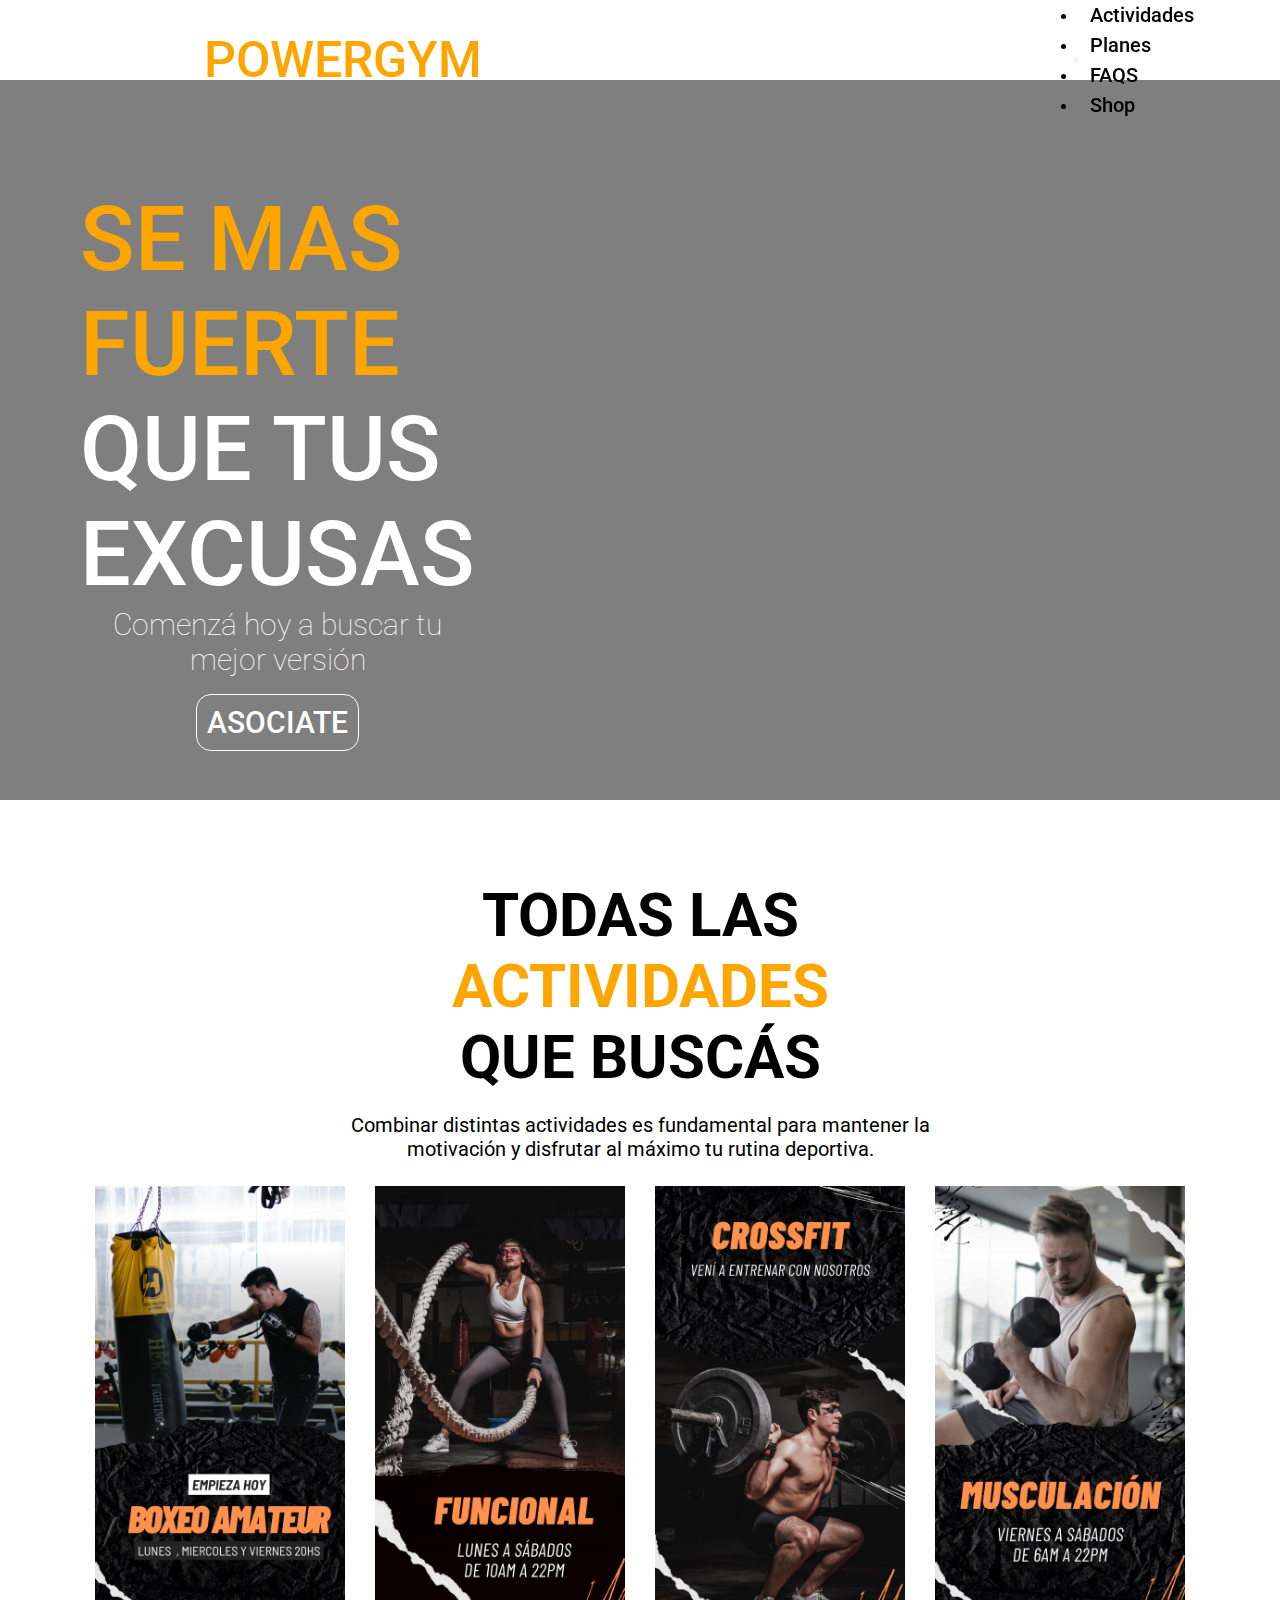
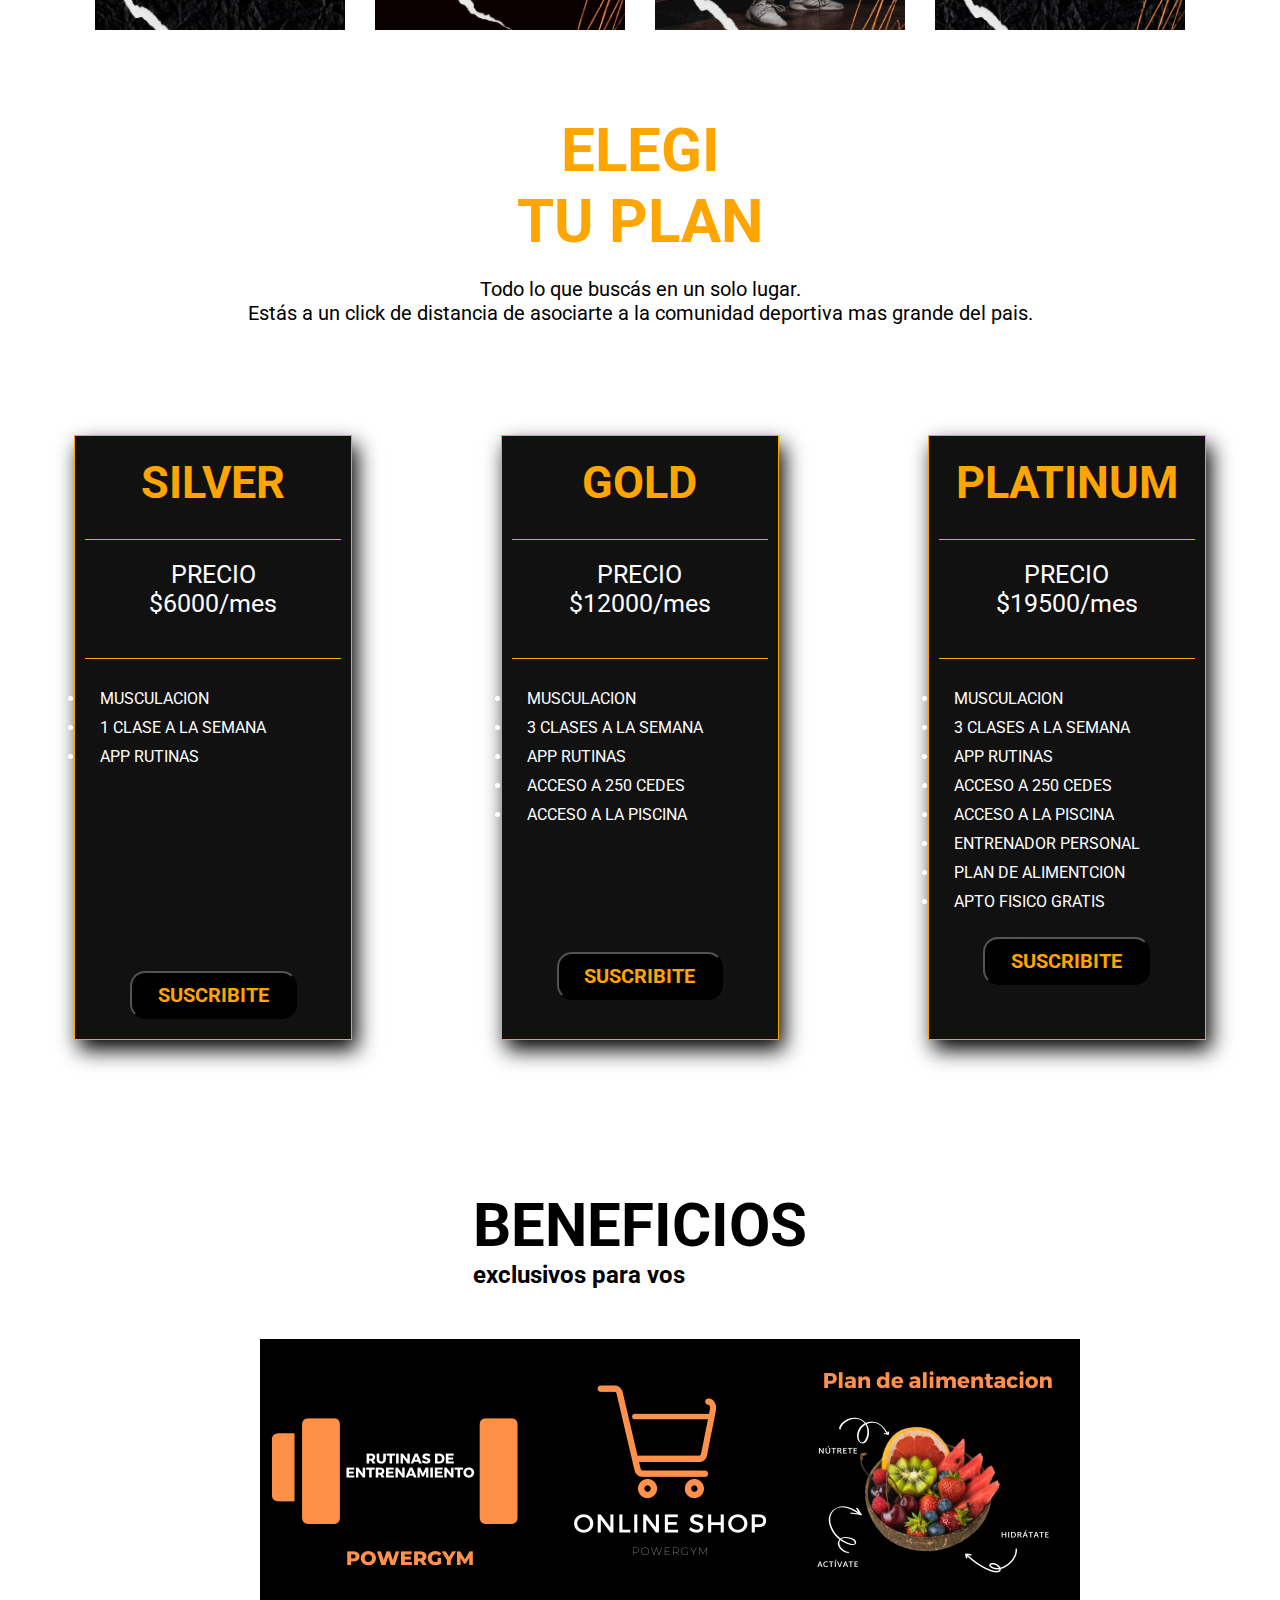
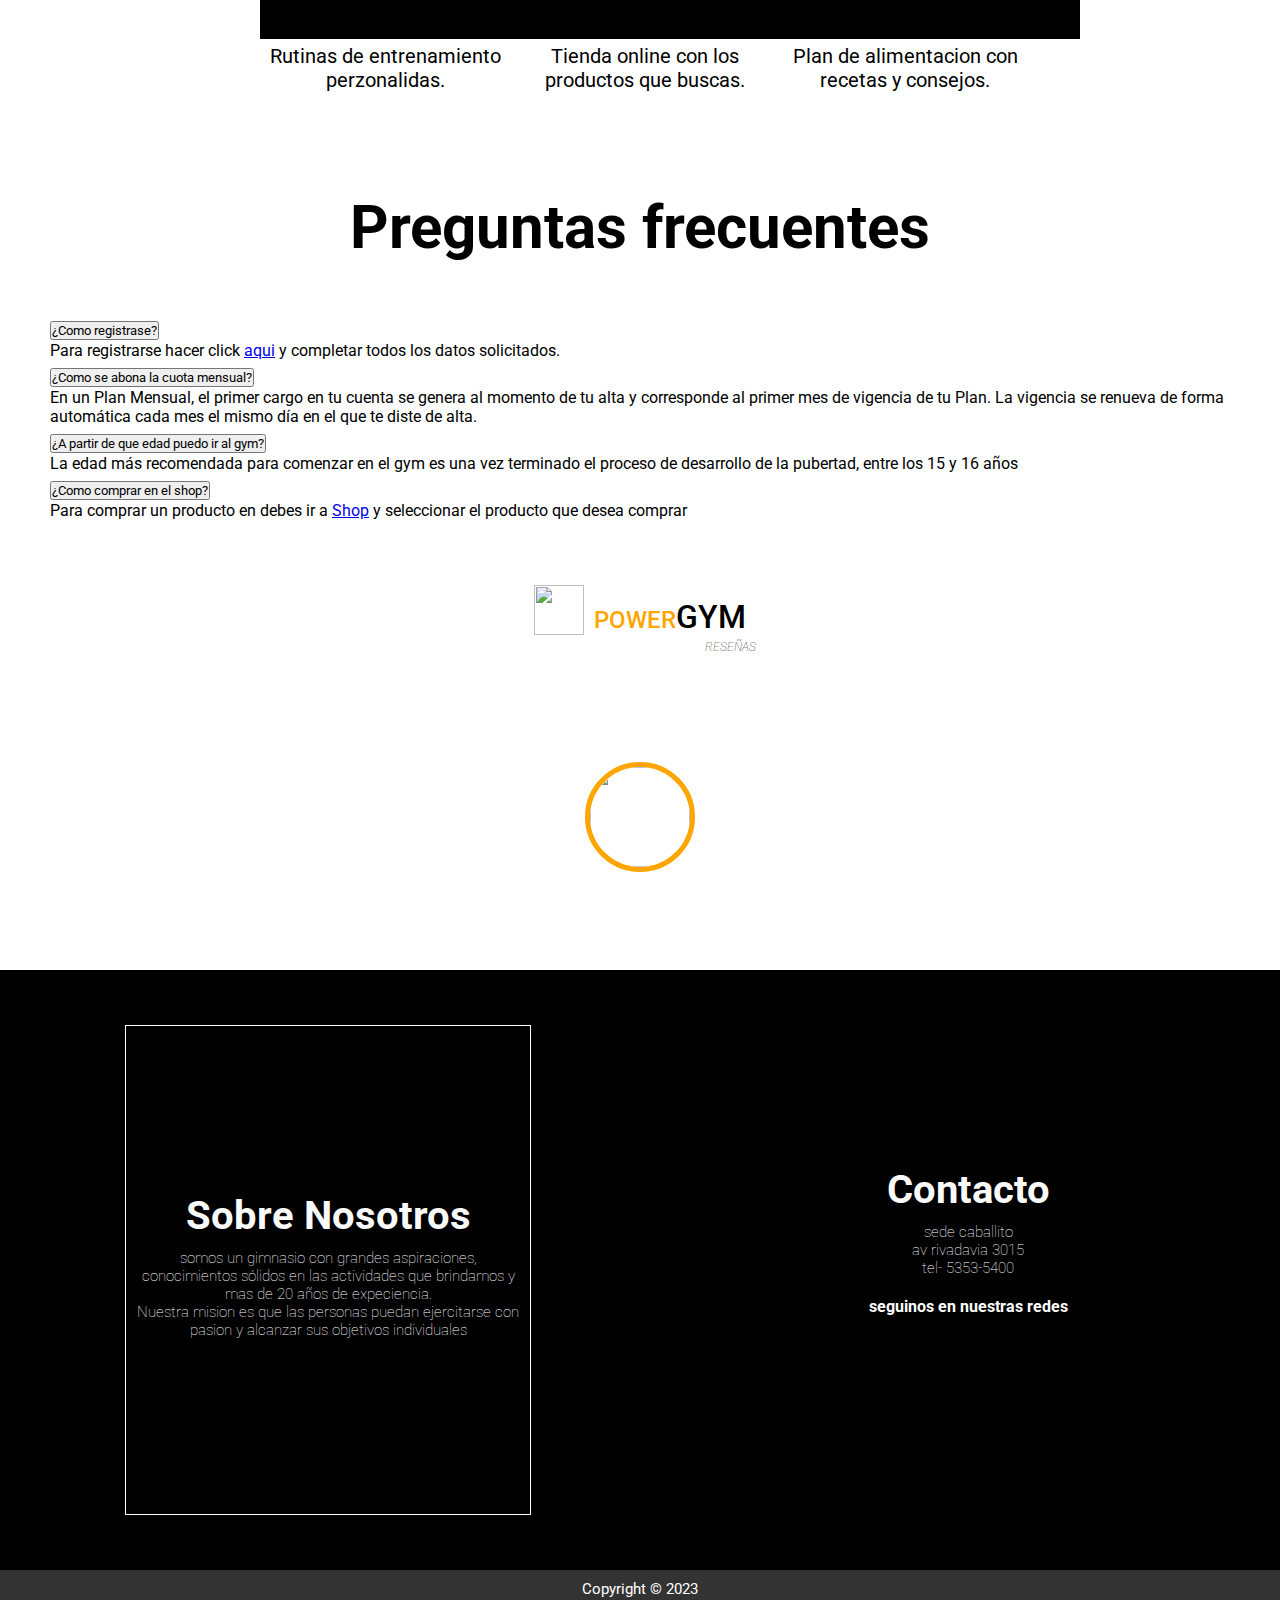
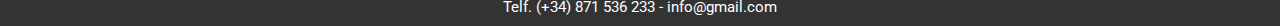
==== commit 740c0751: "Actualizacion de modal con validate" ====
--- a/index.html
+++ b/index.html
@@ -10,7 +10,7 @@
     <link rel="stylesheet" href="styles/style.css">
     <link rel="preconnect" href="https://fonts.googleapis.com">
     <link rel="preconnect" href="https://fonts.gstatic.com" crossorigin>
-    <link rel="stylesheet" href="/styles/reseñas.css">
+    <link rel="stylesheet" href="reseñas.css">
     <!-- fuente roboto -->
     <link href="https://fonts.googleapis.com/css2?family=Roboto:wght@100;300;400;500;900&display=swap" rel="stylesheet">
     <script src="https://kit.fontawesome.com/6a5a1b02b4.js" crossorigin="anonymous"></script>
@@ -32,11 +32,11 @@
 
 <body>
     <header>
-        <!-- <nav>
         <div class="container1">
             <div class="container2">
                 <img src="assets/icono.png" alt="">
                 <p class="logo"> <a href="index.html"></a> POWERGYM</p>
+                <nav>
                 
                     <nav class="navbar navbar-expand-lg bg-body-tertiary">
   
@@ -64,51 +64,7 @@
                         </div>
                    
                     </nav>
-                </nav> -->
-                <nav class="navbar bg-body-tertiary fixed-top ">
-                    <div class="container-fluid d-flex justify-content-between  contenedor-header">
-                        <div class="tituloLogo">
-                            <img src="assets/icono.png" alt="">
-                            <p class="logo"> <a href="index.html"></a> POWERGYM</p>
-                        </div>
-                        <div class="enlaces">
-                            
-                            <a href="#id-actividades">Actividades</a>
-                            <a href="#id-planes">Planes</a>
-                            <a href="#id-faqs">FAQS</a>
-                            <a href="shop.html" target="_blank">Shop</a>
-                           
-                        </div>
-
-                        <button class="navbar-toggler" type="button" data-bs-toggle="offcanvas" data-bs-target="#offcanvasNavbar" aria-controls="offcanvasNavbar" aria-label="Navegación de palanca">
-                        <span class="navbar-toggler-icon"></span>
-                      </button>
-                      <div class="offcanvas offcanvas-end" tabindex="-1" id="offcanvasNavbar" aria-labelledby="offcanvasNavbarLabel">
-                        <div class="offcanvas-header">
-                          <h5 class="offcanvas-title" id="offcanvasNavbarLabel"><font style="vertical-align: inherit;"><font style="vertical-align: inherit;">POWERGYM</font></font></h5>
-                          <button type="button" class="btn-close" data-bs-dismiss="offcanvas" aria-label="Cerca"></button>
-                        </div>
-                        <div class="offcanvas-body menu">
-                          <ul class="navbar-nav justify-content-end flex-grow-1 pe-3">
-                            <li class="nav-item">
-                              <a class="nav-link" href="#id-actividades"><font style="vertical-align: inherit;"><font style="vertical-align: inherit;">Actividades</font></font></a>
-                            </li>
-                            <li class="nav-item">
-                              <a class="nav-link" href="#id-planes"><font style="vertical-align: inherit;"><font style="vertical-align: inherit;">Planes</font></font></a>
-                            </li>
-                            <li class="nav-item">
-                              <a class="nav-link" href="#id-faqs"><font style="vertical-align: inherit;"><font style="vertical-align: inherit;">Preguntas</font></font></a>
-                            </li>
-                            <li class="nav-item">
-                              <a class="nav-link" href="#"><font style="vertical-align: inherit;"><font style="vertical-align: inherit;">Shop</font></font></a>
-                            </li>
-                            
-                          </ul>
-                          
-                        </div>
-                      </div>
-                    </div>
-                  </nav>
+                </nav>
             </div>
         </div>
     </header>
@@ -127,7 +83,7 @@
         </div>
     </section>
 
-    <section id="id-actividades" class="container-fluid ">
+    <section id="id-actividades" class="container-fluid">
         <div class="slider-container">
             <div class="titulo-actividades container">
                 <h3>TODAS LAS <span> <br>
@@ -224,32 +180,7 @@
             </div>
         </div>
     </section>
-    <!--     
-    <section class="container-preguntas">
-        <h1> Preguntas Frecuentes</h1>
-        
-        <h2  class="preg" id="hidden-btn" >¿Como registrase? </h2>
-               <p class="resp" id="hidden-text" style="display: none;"> Hacer click en el boton REGISTRARSE y completar todos los datos solicitados.</p>
-        
-            <div class="separador"></div>
-            <h2  class="preg2"  id="hidden-btn2" >¿Como se abona la cuota mensual? </h2>
-            <p class="resp2" id="hidden-text2"style="display: none;"> En un Plan Mensual, el primer cargo en tu cuenta se genera al momento de tu alta y corresponde al primer mes de vigencia de tu Plan. La vigencia se renueva de forma automática cada mes el mismo día en el que te diste de alta.</p>
-                <div class="separador"></div>
-                
-                
-                <h2 class="preg3"  id="hidden-btn3" >¿A partir de que edad puedo ir al gym? </h2>
-                <p class="resp3"id="hidden-text3" style="display: none;"> La edad más recomendada para comenzar en el gym es una vez terminado el proceso de desarrollo de la pubertad, entre los 15 y 16 años.</p>
-                <div class="separador"></div>
-                
-                
-                <h2  class="preg4" id="hidden-btn4" >¿Debo tener apto medico para poder entrenar? </h2>
-                <p class="resp4"id="hidden-text4" style="display: none;"> Tu apto médico vigente es obligatorio al momento de iniciar una actividad física. Es obligatorio tener el apto médico al día para ingresar a nuestras instalaciones. Una vez que lo tengas podrás enviarlo a apto.medico@powergym.com.ar aclarando tu número de DNI.</p>
-                <div class="separador"></div>
-               
-        
-        </div>
-      
-    </section> -->
+   
     <section id="id-beneficios" class="container-fluid beneficios ">
         <div class="container text-center titulo-beneficios ">
             <h1>BENEFICIOS</h1>
@@ -281,7 +212,7 @@
                 </a>
             </div>
         </div>
-       
+    
     </section>
 
     <section id="id-faqs" class="container faqs   text-center">
@@ -350,172 +281,171 @@
             </div>
         </div>
     </section>
-    <!-- modal -->
-
-    <div class="modal" tabindex="-1" id="modalContacto">
-
-        <div class="modal-dialog modal-dialog-centered">
-
-            <div class="modal-content">
-                <div class="Cxit " id="Cxit1">El Mensaje a sido enviado </div>
-                <span class="cerrar-modal">&times;</span>
-
-                <div class="modal-header text-center"
-                    style="background-image: linear-gradient(to bottom, #f0a61e, #8e8f8d);">
-                    <div>
-                        <p class="fs-5 text-center">POWERGYM</p>
-
-                        <p class="fs-2 text-center">¡Envíanos un mensaje!</p>
-                    </div>
-                </div>
-
-                <div class="modal-body">
-                    <form>
-
-                        <div class="form-group">
-                            <div class="input-group mb-2">
-                                <div class="input-group-prepend ">
-                                    <div class="input-group-text"><i class="bi bi-person"></i></div>
-                                </div>
-                                <input type="text" class="form-control" id="nombre" name="nombre"
-                                    placeholder="Nombre y Apellido" required>
+
+    
+   <!-- modal -->
+
+   <div class="modal" tabindex="-1" id="modalContacto"  >
+            
+    <div class="modal-dialog modal-dialog-centered">
+
+        <div class="modal-content">
+              <div class="Cxit " id="Cxit1" >El Mensaje a sido enviado </div>
+            <span class="cerrar-modal">&times;</span>
+            
+            <div class="modal-header text-center" style="background-image: linear-gradient(to bottom, #f0a61e, #8e8f8d);">
+                <div >
+                    <p class="fs-5 text-center">POWERGYM</p>
+              
+                    <p class="fs-2 text-center">¡Envíanos un mensaje!</p>
+                </div>
+            </div>
+
+            <div class="modal-body">
+
+                <form id="FORMU" novalidate>
+
+                    <div class="form-group">
+                        <div class="input-group mb-2">
+                            <div class="input-group-prepend ">
+                                <div class="input-group-text"><i class="bi bi-person"></i></div>
                             </div>
+                            <input type="text" class="form-control" id="nombre" name="nombre"  >
                         </div>
-                        <div class="form-group">
-                            <div class="input-group mb-2">
-                                <div class="input-group-prepend ">
-                                    <div class="input-group-text"><i class="bi bi-card-heading"></i></div>
-                                </div>
-                                <input type="text" class="form-control" id="asunto" name="asunto" placeholder="Asunto"
-                                    required>
+                    </div>
+                    <div class="form-group">
+                        <div class="input-group mb-2">
+                            <div class="input-group-prepend ">
+                                <div class="input-group-text"><i class="bi bi-card-heading"></i></div>
                             </div>
+                            <input type="text" class="form-control" id="asunto" name="asunto"  >
                         </div>
-                        <div class="form-group">
-                            <div class="input-group mb-2">
-                                <div class="input-group-prepend">
-                                    <div class="input-group-text"><i class="bi bi-envelope"></i></div>
-                                </div>
-                                <input type="email" class="form-control" id="email" name="email"
-                                    placeholder="ejemplo@mail.com" required>
+                    </div>
+                    <div class="form-group">
+                        <div class="input-group mb-2">
+                            <div class="input-group-prepend">
+                                <div class="input-group-text"><i class="bi bi-envelope"></i></div>
                             </div>
+                            <input type="email" class="form-control" id="email" name="email" >
                         </div>
-                        <div class="form-group">
-                            <div class="input-group mb-2">
-                                <div class="input-group-prepend">
-                                    <div class="input-group-text"><i class="bi bi-chat"></i></div>
-                                </div>
-                                <textarea class="form-control" id="mensaje" placeholder="Mensaje" required></textarea>
+                    </div>
+                    <div class="form-group">
+                        <div class="input-group mb-2">
+                            <div class="input-group-prepend">
+                                <div class="input-group-text"><i class="bi bi-chat"></i></div>
                             </div>
+                            <textarea class="form-control" id="mensaje"  ></textarea>
                         </div>
-                        <div class="modal-footer">
-
-                            <button type="button" class="btn1" id="si">Enviar</button>
-                        </div>
-                    </form>
-                </div>
+                    </div>
+                    <div class="modal-footer">
+                        
+                        <button type="submit"  class="btn1" id="si">Enviar</button>
+                    </div>
+                    <div id="mensaje-exito"></div>
+                </form>
+
             </div>
         </div>
     </div>
-
-    <!-- style modal  -->
-    <!-- <style>            
-.ccol {
-color: #ebb216; 
-text-align: center;
-margin-top: 45px; 
-}
-.Cxit{
- position: absolute;
-background-color: #52e617;
-width: 25vw;
-height: 10vh;
-right: 38%;
-top: 38%;
-text-align: center;
-text-justify: distribute;
- text-shadow: #8e8f8d;
-         }
-.Telco{
-color: #ff040473;
-}
-.Redes{
-color: #f0a61e;
-position: relative;
-left: 100px;
-bottom: 60px;
-font-size: larger;
-}
-
-.contacto{
- display: relative;
-}
-.btn{
-background-color: #dff70d;
-width: 30vw;
-height: 5vh;
-justify-content: center;
-align-items: center;
-text-align: center;
-}
-
-/* Estilos para el modal */
-.modal {
-display: none;
-position: fixed;
-z-index: 1;
-left: 0;
-top: 0;
-width: 100%;
-height: 100%;
-overflow: auto;
-background-color: rgba(0, 0, 0, 0.4);
-}
-.modal-body{
-width: 50vw;
-}
-.form-control{
-width: 50vw;
-height: 40px;
-background-image: linear-gradient( #f7c55ad3, #fffffe,#fcfd99);  
-}
-
-.modal-header{
-border-radius: 15%;
-height: 10%;
-text-align: center;
-}
-
-.modal-dialog {
-display: flex;
-align-items: center;
-justify-content: center;
-min-height: calc(100vh - 3.5rem);   
-}
-
-.modal-contenido {
-background-color: #f30000;
-margin-top: 20px;
-padding: 20px;
-border: 1px solid #888;
-width: 100%;
-
-}
-
-.cerrar-modal {
-color: #aaa;
-float: right;
-font-size: 28px;
-font-weight: bold;
-}
-
-.cerrar-modal:hover,
-.cerrar-modal:focus {
-color: black;
-text-decoration: none;
-cursor: pointer;
-}
-</style> -->
-    
+</div>
+
+
+
+  
+    <!-- Seccion reseñas  -->
+    <div class="contenedor">
+        <div class="slider-contenedor">
+            <div class="slider-test">
+                <div class="titulo">
+                    <img src="Assets/icono.png" alt="" class="logo-titulo">
+                    <h2 class="titulo-slider">POWER<span id="span-title">GYM</span></h2>
+                </div>
+                <div class="pre-title">
+                    <h4 id="pre-title">RESEÑAS</h4>
+                </div>
+                <div class="stars">
+                    <i class="fa-solid fa-star fa-beat fa-lg" style="color: #ea980b;"></i>
+                    <i class="fa-solid fa-star fa-beat fa-lg" style="color: #ea980b;"></i>
+                    <i class="fa-solid fa-star fa-beat fa-lg" style="color: #ea980b;"></i>
+                    <i class="fa-solid fa-star fa-beat fa-lg" style="color: #ea980b;"></i>
+                    <i class="fa-solid fa-star fa-beat fa-lg" style="color: #ea980b;"></i>
+
+                </div>
+                <p class="review"></p>
+                <img src="" alt="" class="photo">
+                <div class="quote">
+                    <i class="fa-solid fa-quote-left fa-2xl" style="color: #ea980b;"></i>
+                </div>
+                <h3 class="author"></h3>
+            </div>
+            <div class="slider-test">
+                <div class="titulo">
+                    <img src="Assets/icono.png" alt="" class="logo-titulo">
+                    <h2 class="titulo-slider">POWER<span id="span-title">GYM</span></h2>
+                </div>
+                <div class="pre-title">
+                    <h4 id="pre-title">RESEÑAS</h4>
+                </div>
+                <div class="stars">
+                    <i class="fa-solid fa-star fa-beat fa-lg" style="color: #ea980b;"></i>
+                    <i class="fa-solid fa-star fa-beat fa-lg" style="color: #ea980b;"></i>
+                    <i class="fa-solid fa-star fa-beat fa-lg" style="color: #ea980b;"></i>
+                    <i class="fa-solid fa-star fa-beat fa-lg" style="color: #ea980b;"></i>
+                    <i class="fa-solid fa-star fa-beat fa-lg" style="color: #ea980b;"></i>
+                </div>
+                <p class="first-review"></p>
+                <img src="" alt="" class="first-photo">
+                <div class="quote">
+                    <i class="fa-solid fa-quote-left fa-2xl" style="color: #ea980b;"></i>
+                </div>
+                <h3 class="first-author"></h3>
+            </div>
+            <div class="slider-test">
+                <div class="titulo">
+                    <img src="Assets/icono.png" alt="" class="logo-titulo">
+                    <h2 class="titulo-slider">POWER<span id="span-title">GYM</span></h2>
+                </div>
+                <div class="pre-title">
+                    <h4 id="pre-title">RESEÑAS</h4>
+                </div>
+                <div class="stars">
+                    <i class="fa-solid fa-star fa-beat fa-lg" style="color: #ea980b;"></i>
+                    <i class="fa-solid fa-star fa-beat fa-lg" style="color: #ea980b;"></i>
+                    <i class="fa-solid fa-star fa-beat fa-lg" style="color: #ea980b;"></i>
+                    <i class="fa-solid fa-star fa-beat fa-lg" style="color: #ea980b;"></i>
+                    <i class="fa-solid fa-star fa-beat fa-lg" style="color: #ea980b;"></i>
+                </div>
+                <p class="second-review"></p>
+                <img src="" alt="" class="second-photo">
+                <div class="quote">
+                    <i class="fa-solid fa-quote-left fa-2xl" style="color: #ea980b;"></i>
+                </div>
+                <h3 class="second-author"></h3>
+            </div>
+            <div class="slider-test">
+                <div class="titulo">
+                    <img src="Assets/icono.png" alt="" class="logo-titulo">
+                    <h2 class="titulo-slider">POWER<span id="span-title">GYM</span></h2>
+                </div>
+                <div class="pre-title">
+                    <h4 id="pre-title">RESEÑAS</h4>
+                </div>
+                <div class="stars">
+                    <i class="fa-solid fa-star fa-beat fa-lg" style="color: #ea980b;"></i>
+                    <i class="fa-solid fa-star fa-beat fa-lg" style="color: #ea980b;"></i>
+                    <i class="fa-solid fa-star fa-beat fa-lg" style="color: #ea980b;"></i>
+                    <i class="fa-solid fa-star fa-beat fa-lg" style="color: #ea980b;"></i>
+                    <i class="fa-solid fa-star fa-beat fa-lg" style="color: #ea980b;"></i>
+                </div>
+                <p class="third-review"></p>
+                <img src="" alt="" class="third-photo">
+                <div class="quote">
+                    <i class="fa-solid fa-quote-left fa-2xl" style="color: #ea980b;"></i>
+                </div>
+                <h3 class="third-author"></h3>
+            </div>
+        </div>
+    </div>
     <!-- footer -->
     <footer>
         <div class="contenedor-footer">
@@ -527,7 +457,7 @@
                     individuales
                 </p>
             </div>
-          
+           
             <div class="contacto container">
                 <h2 id="abrir-modal"> Contacto</h2>
                 <p>sede caballito <br>
@@ -546,105 +476,6 @@
                 </div>
             </div>
         </div>
-        <!-- Seccion reseñas  -->
-    <section class="seccion-slider">
-        <div class="contenedor">
-            <div class="slider-contenedor">
-                <div class="slider-test">
-                    <div class="titulo">
-                        <i class="fa-solid fa-dumbbell fa-flip fa-xl logo-titulo " style="color: #ff8000;"></i>
-                        <h2 class="titulo-slider">POWER<span id="span-title">GYM</span></h2>
-                    </div>
-                    <div class="google">
-                        <p class="google">powered by</p>
-                        <img src="assets/google-logo-1.png" id="google">
-                    </div>
-                    <div class="stars">
-                        <i class="fa-solid fa-star fa-beat fa-lg" style="color: #ea980b;"></i>
-                        <i class="fa-solid fa-star fa-beat fa-lg" style="color: #ea980b;"></i>
-                        <i class="fa-solid fa-star fa-beat fa-lg" style="color: #ea980b;"></i>
-                        <i class="fa-solid fa-star fa-beat fa-lg" style="color: #ea980b;"></i>
-                        <i class="fa-solid fa-star fa-beat fa-lg" style="color: #ea980b;"></i>
-
-                    </div>
-                    <p class="review"></p>
-                    <img src="" alt="" class="photo">
-                    <div class="quote">
-                        <i class="fa-solid fa-quote-left fa-2xl" style="color: #ea980b;"></i>
-                    </div>
-                    <h3 class="author"></h3>
-                </div>
-                <div class="slider-test">
-                    <div class="titulo">
-                        <i class="fa-solid fa-dumbbell fa-flip fa-xl logo-titulo " style="color: #ff8000;"></i>
-                        <h2 class="titulo-slider">POWER<span id="span-title">GYM</span></h2>
-                    </div>
-                    <div class="google">
-                        <p class="google">powered by</p>
-                        <img src="assets/google-logo-1.png" id="google">
-                    </div>
-                    <div class="stars">
-                        <i class="fa-solid fa-star fa-beat fa-lg" style="color: #ea980b;"></i>
-                        <i class="fa-solid fa-star fa-beat fa-lg" style="color: #ea980b;"></i>
-                        <i class="fa-solid fa-star fa-beat fa-lg" style="color: #ea980b;"></i>
-                        <i class="fa-solid fa-star fa-beat fa-lg" style="color: #ea980b;"></i>
-                        <i class="fa-solid fa-star fa-beat fa-lg" style="color: #ea980b;"></i>
-                    </div>
-                    <p class="first-review"></p>
-                    <img src="" alt="" class="first-photo">
-                    <div class="quote">
-                        <i class="fa-solid fa-quote-left fa-xl" style="color: #ea980b;"></i>
-                    </div>
-                    <h3 class="first-author"></h3>
-                </div>
-                <div class="slider-test">
-                    <div class="titulo">
-                        <i class="fa-solid fa-dumbbell fa-flip fa-2xl logo-titulo " style="color: #ff8000;"></i>
-                        <h2 class="titulo-slider">POWER<span id="span-title">GYM</span></h2>
-                    </div>
-                    <div class="google">
-                        <p class="google">powered by</p>
-                        <img src="assets/google-logo-1.png" id="google">
-                    </div>
-                    <div class="stars">
-                        <i class="fa-solid fa-star fa-beat fa-lg" style="color: #ea980b;"></i>
-                        <i class="fa-solid fa-star fa-beat fa-lg" style="color: #ea980b;"></i>
-                        <i class="fa-solid fa-star fa-beat fa-lg" style="color: #ea980b;"></i>
-                        <i class="fa-solid fa-star fa-beat fa-lg" style="color: #ea980b;"></i>
-                        <i class="fa-solid fa-star fa-beat fa-lg" style="color: #ea980b;"></i>
-                    </div>
-                    <p class="second-review"></p>
-                    <img src="" alt="" class="second-photo">
-                    <div class="quote">
-                        <i class="fa-solid fa-quote-left fa-xl" style="color: #ea980b;"></i>
-                    </div>
-                    <h3 class="second-author"></h3>
-                </div>
-                <div class="slider-test">
-                    <div class="titulo">
-                        <i class="fa-solid fa-dumbbell fa-flip fa-xl logo-titulo " style="color: #ff8000;"></i>
-                        <h2 class="titulo-slider">POWER<span id="span-title">GYM</span></h2>
-                    </div>
-                    <div class="google">
-                        <p class="google">powered by</p>
-                        <img src="assets/google-logo-1.png" id="google">
-                    </div>
-                    <div class="stars">
-                        <i class="fa-solid fa-star fa-beat fa-lg" style="color: #ea980b;"></i>
-                        <i class="fa-solid fa-star fa-beat fa-lg" style="color: #ea980b;"></i>
-                        <i class="fa-solid fa-star fa-beat fa-lg" style="color: #ea980b;"></i>
-                        <i class="fa-solid fa-star fa-beat fa-lg" style="color: #ea980b;"></i>
-                        <i class="fa-solid fa-star fa-beat fa-lg" style="color: #ea980b;"></i>
-                    </div>
-                    <p class="third-review"></p>
-                    <img src="" alt="" class="third-photo">
-                    <div class="quote">
-                        <i class="fa-solid fa-quote-left fa-2xl" style="color: #ea980b;"></i>
-                    </div>
-                    <h3 class="third-author"></h3>
-                </div>
-            </div>
-        </div>
         <div class="sub-footer">
             <p> Copyright © 2023 <br> Telf. (+34) 871 536 233
                 - info@gmail.com
@@ -652,8 +483,7 @@
             </p>
         </div>
     </footer>
-    
-
+ 
 
     <script src="functions.js"></script>
     <script src="https://cdnjs.cloudflare.com/ajax/libs/jquery/3.6.4/jquery.min.js"
--- a/styles/style.css
+++ b/styles/style.css
@@ -2,7 +2,7 @@
   font-family: "Roboto", sans-serif;
   margin: 0;
   padding: 0;
-}
+} 
 
 header {
   height: 80px;
@@ -53,6 +53,34 @@
 header a:hover {
   color: red;
   transform: translateY(-3px) scale(1.1);
+}
+@media (max-width: 800px) {
+
+  header nav {
+    display: flex;
+    
+  }
+.nav-item a {
+  font-size: 15px;
+}
+
+}
+@media (max-width: 600px) {
+
+  header nav {
+    display: flex;
+    
+  }
+  header img {
+    display: none;
+  }
+  .nav-item a {
+    font-size: 15px;
+  }
+  .navbar-toggler-icon{
+    font-size: 15px;
+  }
+  
 }
 
 /* presentacion */
@@ -127,7 +155,128 @@
   color: rgba(247, 8, 60, 0.973);
   cursor: pointer;
 }
-
+@media (max-width: 800px) {
+
+  .titulo {
+    display: grid;
+    grid-column-start: 2;
+    grid-row-start: 6;
+  }
+  
+  .titulo h1 {
+    color: orange;
+    font-family: "Roboto", sans-serif;
+    font-size: 80px;
+    font-weight: 500;
+  }
+  
+  .titulo span {
+    color: white;
+    font-size: 80px;
+  }
+  
+  .subtitulo {
+    display: grid;
+    grid-column-start: 2;
+    grid-row-start: 7;
+  }
+  
+  .subtitulo p {
+    color: white;
+    font-family: "Roboto", sans-serif;
+    font-size: 25px;
+    font-weight: 100;
+    text-align: center;
+  }
+  
+  .registro {
+    display: grid;
+    grid-column-start: 2;
+    grid-row-start: 9;
+    text-align: center;
+    justify-content: center;
+    align-items: center;
+  }
+  
+  .registro a, .asociate {
+    text-decoration: none;
+    color: white;
+    font-size: 30px;
+    font-weight: 500;
+    border: 1px solid white;
+    border-radius: 15px;
+    background-color: transparent;
+    padding: 10px;
+    display: block;
+  }
+  
+  .registro a, .asociate:hover {
+    color: rgba(247, 8, 60, 0.973);
+    cursor: pointer;
+  }
+
+}
+@media (max-width: 600px) {
+
+  .titulo {
+    display: grid;
+    grid-column-start: 2;
+    grid-row-start: 6;
+  }
+  
+  .titulo h1 {
+    color: orange;
+    font-family: "Roboto", sans-serif;
+    font-size: 70px;
+    font-weight: 500;
+  }
+  
+  .titulo span {
+    color: white;
+    font-size: 70px;
+  }
+  
+  .subtitulo {
+    display: grid;
+    grid-column-start: 2;
+    grid-row-start: 7;
+  }
+  
+  .subtitulo p {
+    color: white;
+    font-family: "Roboto", sans-serif;
+    font-size: 20px;
+    font-weight: 100;
+    text-align: center;
+  }
+  
+  .registro {
+    display: grid;
+    grid-column-start: 2;
+    grid-row-start: 9;
+    text-align: center;
+    justify-content: center;
+    align-items: center;
+  }
+  
+  .registro a, .asociate {
+    text-decoration: none;
+    color: white;
+    font-size: 30px;
+    font-weight: 500;
+    border: 1px solid white;
+    border-radius: 15px;
+    background-color: transparent;
+    padding: 10px;
+    display: block;
+  }
+  
+  .registro a, .asociate:hover {
+    color: rgba(247, 8, 60, 0.973);
+    cursor: pointer;
+  }
+
+}
 .contenedor-footer {
   width: 100%;
   display: flex;
@@ -154,26 +303,6 @@
   align-items: center;
 }
 
-
-.is-invalid {
-  border: 1px solid red;
-}
-.invalid-feedback {
-  color: red;
-  font-size: 12px;
-}
-
-
-
-
-
-
-
-
-
-
-
-
 .sobrenosotros h2,
 .contacto h2 {
   font-size: 40px;
@@ -245,6 +374,122 @@
   background: rgba(18, 152, 230, 0.753);
 }
 
+@media (max-width: 1000px) {
+  .contenedor-footer {
+    width: 100%;
+    display: flex;
+    flex-direction: row;
+    justify-content: space-around;
+    height: 500px;
+    background-color: rgb(0, 0, 0);
+    padding: 50px 0px;
+  }
+  
+  .contenedor-footer{
+    display: flex;
+    flex-direction: column;
+  }
+  .sobrenosotros {
+    border: 1px solid white;
+    margin: 5px;
+    padding: 20px 50px;
+  }
+  
+  .sobrenosotros,
+  .contacto {
+    width: 30%;
+    text-align: center;
+    display: flex;
+    flex-direction: column;
+    justify-content: center;
+    align-items: center;
+  }
+  
+  .sobrenosotros h2,
+  .contacto h2 {
+    font-size: 40px;
+    color: rgb(250, 250, 250);
+  }
+  
+  .contacto h2:hover {
+    color: rgb(255, 0, 0);
+    cursor: pointer;
+  }
+  
+  .contacto h4 {
+    padding-top: 10px;
+    color: white;
+  }
+  
+  .sobrenosotros p,
+  .contacto p {
+    color: white;
+    font-size: 15px;
+    font-weight: 100;
+    padding: 10px 0px;
+  }
+  .redes-container {
+    display: flex;
+    align-items: center;
+    justify-content: center;
+    padding: 20px 0px;
+  }
+  
+  .redes-container ul li {
+    display: inline-block;
+    margin: 0px 5px;
+    width: 50px;
+    height: 10px;
+    text-align: center;
+  }
+  
+  .redes-container ul li a {
+    display: block;
+    padding: 0px 0px;
+    background: #333;
+    border-radius: 100px;
+    color: rgb(255, 255, 255);
+    line-height: 50px;
+    font-size: 15px;
+    transform: 0.5s;
+  }
+  
+  
+
+}
+@media (max-width: 600px) {
+
+  .contenedor-footer{
+    display: flex;
+    flex-direction: column;
+  }
+  .redes-container {
+    display: flex;
+    align-items: center;
+    justify-content: center;
+    padding: 20px 0px;
+  }
+  
+  .redes-container ul li {
+    display: inline-block;
+    margin: 0px 5px;
+    width: 50px;
+    height: 10px;
+    text-align: center;
+  }
+  
+  .redes-container ul li a {
+    display: block;
+    padding: 0px 0px;
+    background: #333;
+    border-radius: 100px;
+    color: rgb(255, 255, 255);
+    line-height: 50px;
+    font-size: 15px;
+    transform: 0.5s;
+  }
+
+}
 .sub-footer {
   color: white;
   background-color: red;
@@ -340,7 +585,7 @@
 }
 
 /* presentacion */
-.presentacion {
+/* .presentacion {
   display: grid;
   grid-template-columns: repeat(12, 1fr);
   grid-template-rows: repeat(12, 1fr);
@@ -410,7 +655,7 @@
 .registro a, .asociate:hover {
   color: rgba(247, 8, 60, 0.973);
   cursor: pointer;
-}
+} */
 
 /* seccion de planes */
 .planes {
@@ -427,172 +672,206 @@
 }
 
 /*elegi tu plan*/
-.plan-titulo {
+.planes {
+  display:  flex;
+  justify-content: space-around;
+  padding-bottom: 100px;
+  padding-top: 40px;
+}
+.division{
+  margin-top: 20px;
+  margin-bottom:  20px;
+  border-top: 1px solid orange;
+}
+/*elegi tu plan*/
+.plan-titulo{
   width: 100%;
-  padding: 50px 0px;
-}
-
-.plan-titulo h3 {
-  text-align: center;
+  padding: 50px 0px;  
+}
+.plan-titulo h3{
+  text-align:center;
   font-size: 60px;
-}
-
-.plan-titulo p {
+  color: orange;
+}
+.plan-titulo p{
   font-size: 20px;
   padding: 20px 0px;
   text-align: center;
 }
-
 /* plan silver */
-.plan-silver {
-  border: 3px solid white;
-  background-color: rgba(31, 31, 31, 0.87);
-  box-shadow: 5px 10px 20px #000;
-  border-radius: 20px;
+.plan-silver{
+  border: 1px solid orange;
+  background-color: rgba(0, 0, 0, 0.932);
+  box-shadow: 5px  10px 20px #000;
   padding: 20px 10px;
   text-align: center;
   width: 20%;
-}
-
-.plan-silver h3 {
+  
+}
+.plan-silver h3{
   margin: 0px 10px;
   padding-bottom: 10px;
-  font-size: 35px;
-  text-align: center;
-  color: white;
-}
-
-.plan-silver p {
+  font-size: 45px;
+  text-align: center;
+  color: orange;
+}
+.plan-silver p{
   font-size: 25px;
   color: white;
   padding-bottom: 20px;
   text-align: center;
 }
-
-.plan-silver button {
-  color: black;
+.plan-silver button{
+  color: orange;
   font-size: 20px;
   font-weight: bold;
   padding: 10px;
   border-radius: 15px;
-  text-align: center;
-  width: 100%;
-  background-color: #1fe1ba;
-}
-
-.plan-silver a {
+  text-align: center;  
+  width: 65%;
+  background-color: rgba(0, 0, 0, 0.932);;
+  margin-top: 80%;
+
+}
+.plan-silver a{
   color: black;
   text-decoration: none;
 }
-
-.plan-silver li {
+.plan-silver li{
   color: white;
   padding-top: 10px;
   text-align: start;
-  padding-left: 15px;
-}
-
-.plan-silver button:hover {
+  padding-left: 15px;   
+}
+.plan-silver button:hover{
   color: white;
   cursor: pointer;
 }
-
 /* plan gold*/
-.plan-gold {
-  border: 3px solid white;
-  background-color: rgba(31, 31, 31, 0.87);
-  box-shadow: 5px 10px 20px #000;
-  border-radius: 20px;
+.plan-gold{
+  border: 1px solid orange;
+  background-color: rgba(0, 0, 0, 0.932);
+  box-shadow: 5px  10px 20px #000;
   padding: 20px 10px;
   text-align: center;
-  width: 20%;
-}
-
-.plan-gold h3 {
+  width: 20%; 
+}
+.plan-gold h3{
   margin: 0px 10px;
   padding-bottom: 10px;
-  font-size: 35px;
-  text-align: center;
-  color: white;
-}
-
-.plan-gold p {
+  font-size: 45px;
+  text-align: center;
+  color: orange;
+}
+.plan-gold p{
   font-size: 25px;
   color: white;
   padding-bottom: 20px;
   text-align: center;
 }
 
-.plan-gold button {
-  color: black;
+.plan-gold button{
+  color: orange;
   font-size: 20px;
   font-weight: bold;
   padding: 10px;
   border-radius: 15px;
-  text-align: center;
-  width: 100%;
-  background-color: #f8e91a;
-}
-
-.plan-gold li {
+  text-align: center;  
+  width: 65%;
+  background-color: rgba(0, 0, 0, 0.932);;
+  margin-top: 50%;
+}
+.plan-gold li{
   color: white;
   padding-top: 10px;
   text-align: start;
-  padding-left: 15px;
-}
-
-.plan-gold button:hover {
+  padding-left: 15px;   
+}
+.plan-gold button:hover{
   color: white;
   cursor: pointer;
 }
-
 /* plan platinum*/
-.plan-platinum {
-  border: 3px solid white;
-  background-color: rgba(31, 31, 31, 0.87);
-  box-shadow: 5px 10px 20px #000;
-  border-radius: 20px;
+.plan-platinum{
+  border: 1px solid orange;
+  background-color: rgba(0, 0, 0, 0.932);
+  box-shadow: 5px  10px 20px #000;
   padding: 20px 10px;
   text-align: center;
   width: 20%;
 }
-
-.plan-platinum h3 {
+.plan-platinum h3{
   margin: 0px 10px;
   padding-bottom: 10px;
-  font-size: 35px;
-  text-align: center;
-  color: white;
-}
-
-.plan-platinum p {
+  font-size: 45px;
+  text-align: center;
+  color: orange;
+}
+.plan-platinum p{
   font-size: 25px;
   color: white;
   padding-bottom: 20px;
   text-align: center;
 }
-
-.plan-platinum button {
-  color: black;
+.plan-platinum button{
+  color: orange;
   font-size: 20px;
   font-weight: bold;
   padding: 10px;
   border-radius: 15px;
-  text-align: center;
-  width: 100%;
-  background-color: #b62eec;
-}
-
-.plan-platinum li {
+  text-align: center;  
+  width: 65%;
+  background-color: rgba(0, 0, 0, 0.932);;
+  margin-top: 10%;
+}
+.plan-platinum li{
   color: white;
   padding-top: 10px;
   text-align: start;
-  padding-left: 15px;
-}
-
-.plan-platinum button:hover {
+  padding-left: 15px;   
+}
+.plan-platinum button:hover{
   color: white;
   cursor: pointer;
+
+}
+
+
+@media (max-width: 1200px) {
+  .planes {
+      flex-direction:column;
+      align-items: center;
+      width: 100%;
+  }
+
+  .plan-silver, .plan-gold, .plan-platinum {
+      width: 50%;
+      margin-bottom: 2rem;;
+  }
+
+  .plan-platinum button, .plan-gold button , .plan-silver button {
+      font-size: 15px;
+  }
+
+  .plan-platinum h3, .plan-gold h3, .plan-silver h3 {
+      font-size: 30px;
+  }
+
+  .plan-silver p, .plan-gold p, .plan-platinum p {
+      font-size: 18px;
+  }
+
+  .plan-silver li, .plan-gold li, .plan-platinum li {
+      font-size: 10px;
+  }
+
+  .plan-titulo p {
+    font-size: 15px;
+  }
+
+  .plan-titulo h3 {
+    font-size: 45px;
+  }
 }
 
 /* seccion de actividades*/
@@ -629,62 +908,23 @@
 }
 
 .container-img {
-  justify-content: center;
+  display: flex;
+  justify-content: center;
+  padding: 0 10px;
+}
+.contenedor-actividades{
   display: flex;
   flex-wrap: wrap;
-}
-
+  justify-content: center;
+
+}
 .container-img > img {
-  width: 20%;
+  width: 250px;
   padding: 5px;
-}
-
-/*
-.position{
-    position: static;
-    border-radius: 50px;
-
-
-
-}
-.slider{
-    background-image: url(../../assets/1.jfif);
-    background-size: cover;
-    width: 550px;
-    height: 800px;
-    animation: animate 30s infinite;
-    width: 50%;
-
-
-}
-@keyframes animate{
-    30%{
-        background-image: url("../../assets/1.jfif");
-        background-size: cover;
-
-    }
-    50%{
-        background-image: url("../../assets/2.jfif");
-        background-size: cover;
-        background-position: center;
-
-    }
-    70%{
-        background-image: url("../../assets/3.jfif");
-        background-size: cover;
-    }
-
-    90%{
-        background-image: url("../../assets/8.jfif");
-        background-size: cover;
-    }
-    110%{
-        background-image: url("../../assets/9.jfif");
-        background-size: cover;
-    }
-
-}
-*/
+
+}
+
+
 .container-preguntas {
   display: flex;
   flex-direction: column;
@@ -749,6 +989,7 @@
   padding: 50px;
 }
 
+
 .beneficios {
   display: flex;
   flex-direction: column;
@@ -760,6 +1001,7 @@
   display: flex;
   flex-direction: row;
   padding-left: 10px;
+
 }
 
 .titulo-beneficios {
@@ -777,17 +1019,19 @@
 }
 
 .beneficios-card .card > img {
-  width: 350px;
+  width: 250px;
 }
 
 .card-body {
   width: 100%;
+
 }
 
 .card {
-  width: 200px;
+  width: 250px;
   font-size: 20px;
   text-align: center;
+
 }
 
 .card:hover {
@@ -795,4 +1039,16 @@
   transition: 0.3s;
   box-shadow: 0px 5px 10px rgb(100, 100, 100);
   font-weight: bold;
-}/*# sourceMappingURL=style.css.map */+}/*# sourceMappingURL=style.css.map */
+
+@media (max-width: 800px) {
+  .beneficios-card {
+    
+    display: flex;
+    justify-content: center;
+    align-items: center;
+    flex-wrap: wrap;
+    padding: 10px;
+  }
+
+}
--- a/reseñas.css
+++ b/reseñas.css
@@ -0,0 +1,103 @@
+.contenedor {
+    width: 80%;
+    height: 400px;
+    overflow: hidden;
+    margin: auto;
+}
+
+.slider-contenedor {
+    display: flex;
+    height: 100%;
+    width: 100%;
+    align-items: center;
+}
+
+.slider-test {
+    display: flex;
+    flex-direction: column;
+    justify-content: space-evenly;
+    width: 100%;
+    height: 100%;
+    flex-shrink: 0;
+    align-items: center;
+
+}
+
+.photo,
+.first-photo,
+.second-photo,
+.third-photo {
+    height: 100px;
+    width: 100px;
+    object-fit: cover;
+    border-radius: 100%;
+    border: 5px solid orange;
+    ;
+}
+
+.review,
+.first-review,
+.second-review,
+.third-review {
+    font-family: 'Roboto', sans-serif;
+    font-weight: 300;
+    text-align: center;
+    font-style: italic;
+}
+
+.author,
+.first-author,
+.second-author,
+.third-author {
+    font-size: 20px;
+    font-family: 'Roboto', sans-serif;
+    font-weight: 900;
+
+}
+
+.starts {
+    display: flex;
+
+
+}
+
+.titulo-slider {
+    font-family: 'Roboto', sans-serif;
+    font-weight: 500;
+    color: orange;
+
+}
+
+.titulo {
+    display: flex;
+    justify-content: center;
+    align-items: center;
+}
+
+.logo-titulo {
+    margin-top: -15px;
+    margin-right: 10px;
+    height: 50px;
+    width: 50px;
+}
+
+.quote {
+    text-align: center;
+    margin-top: 15px;
+}
+
+#pre-title {
+    position: relative;
+    font-family: 'Roboto', sans-serif;
+    font-weight: 100;
+    text-align: center;
+    font-style: italic;
+    font-size: 12px;
+    top: -24px;
+    left: 90px;
+
+}
+#span-title{
+    color: black;
+    font-size: 32px;
+}
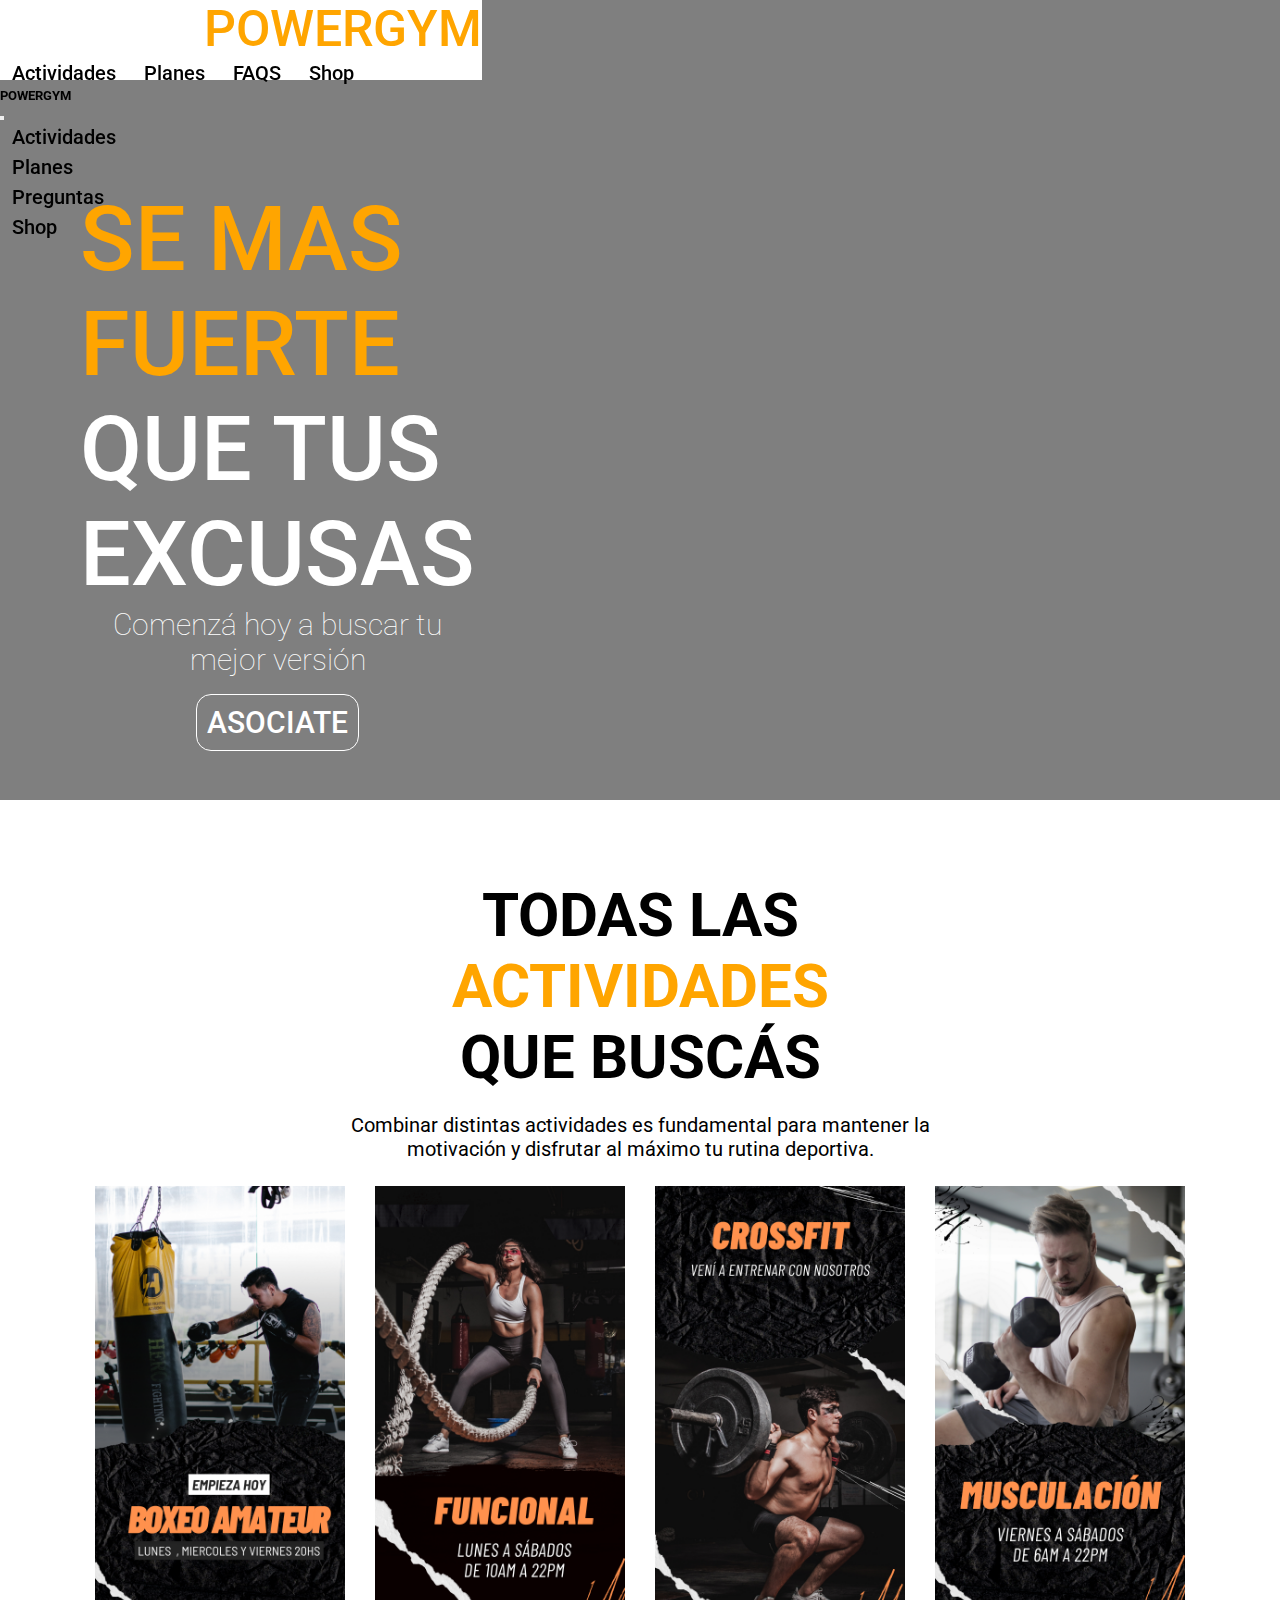
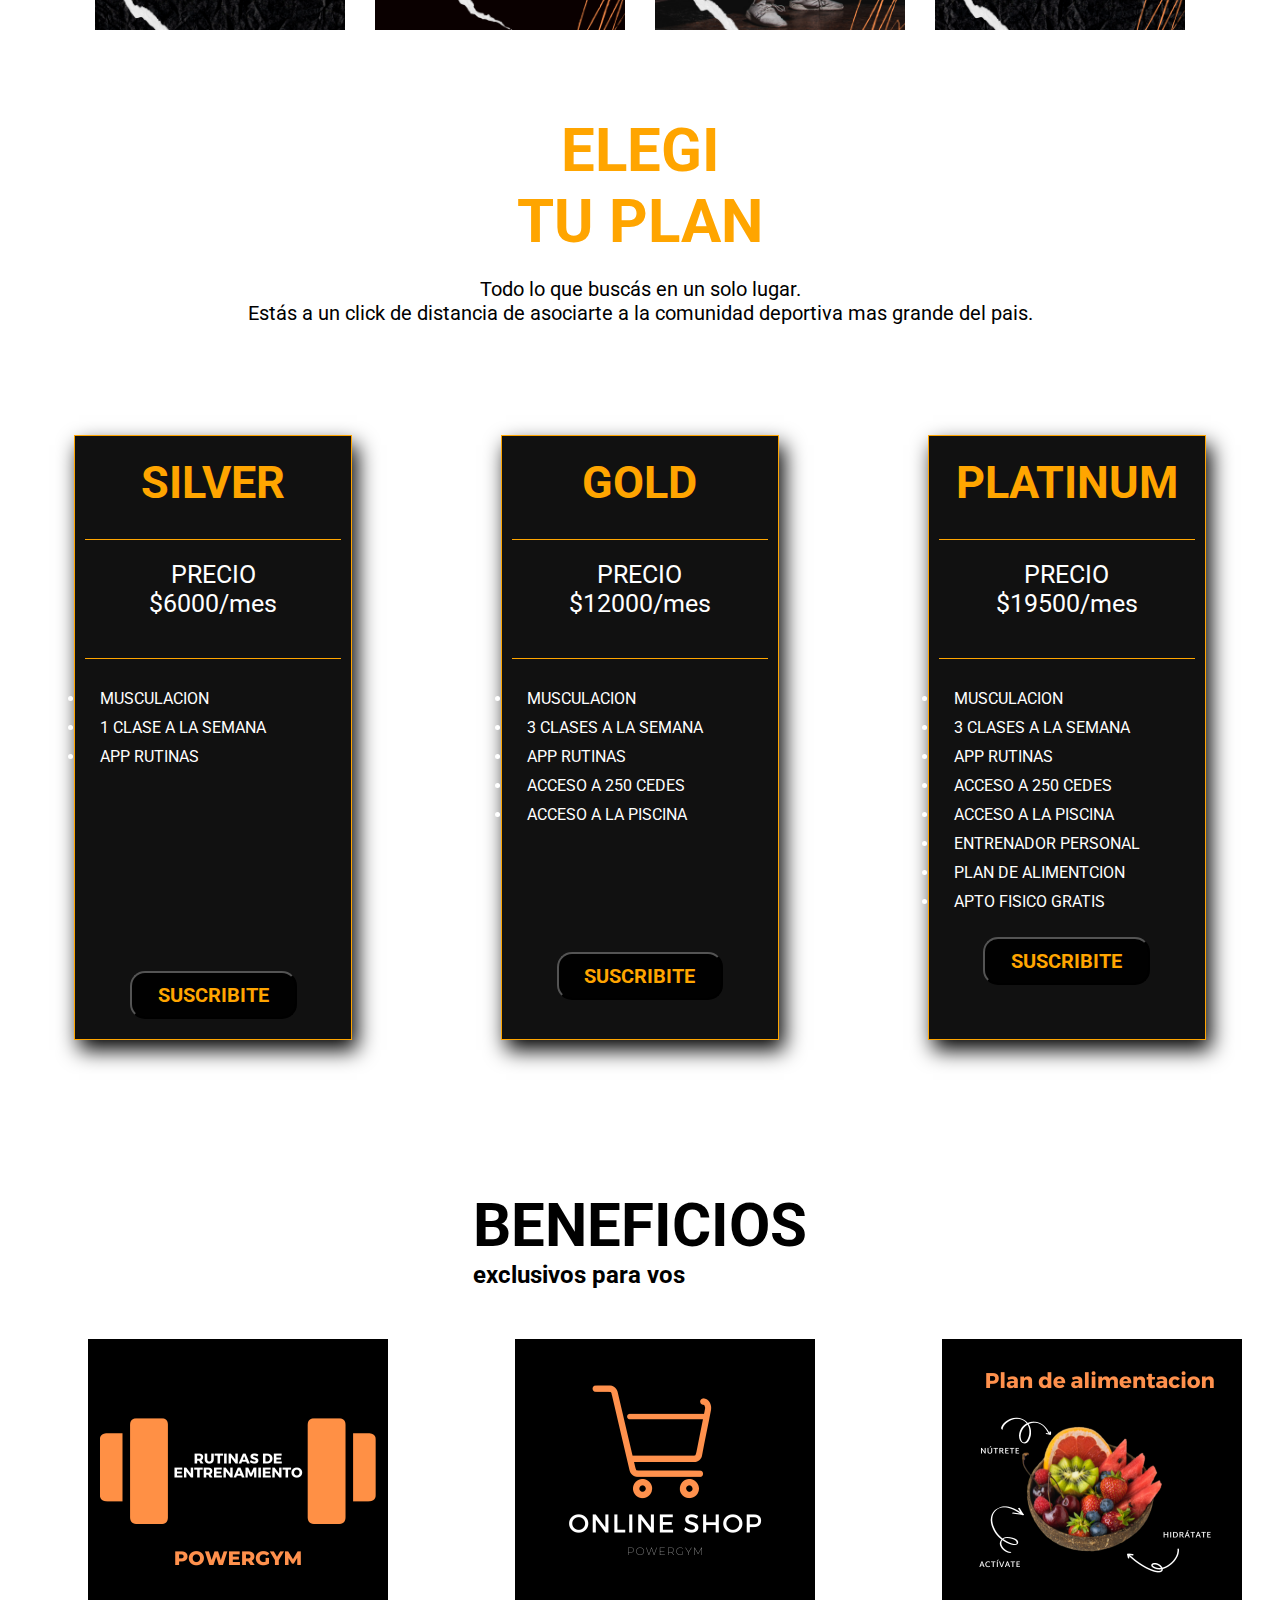
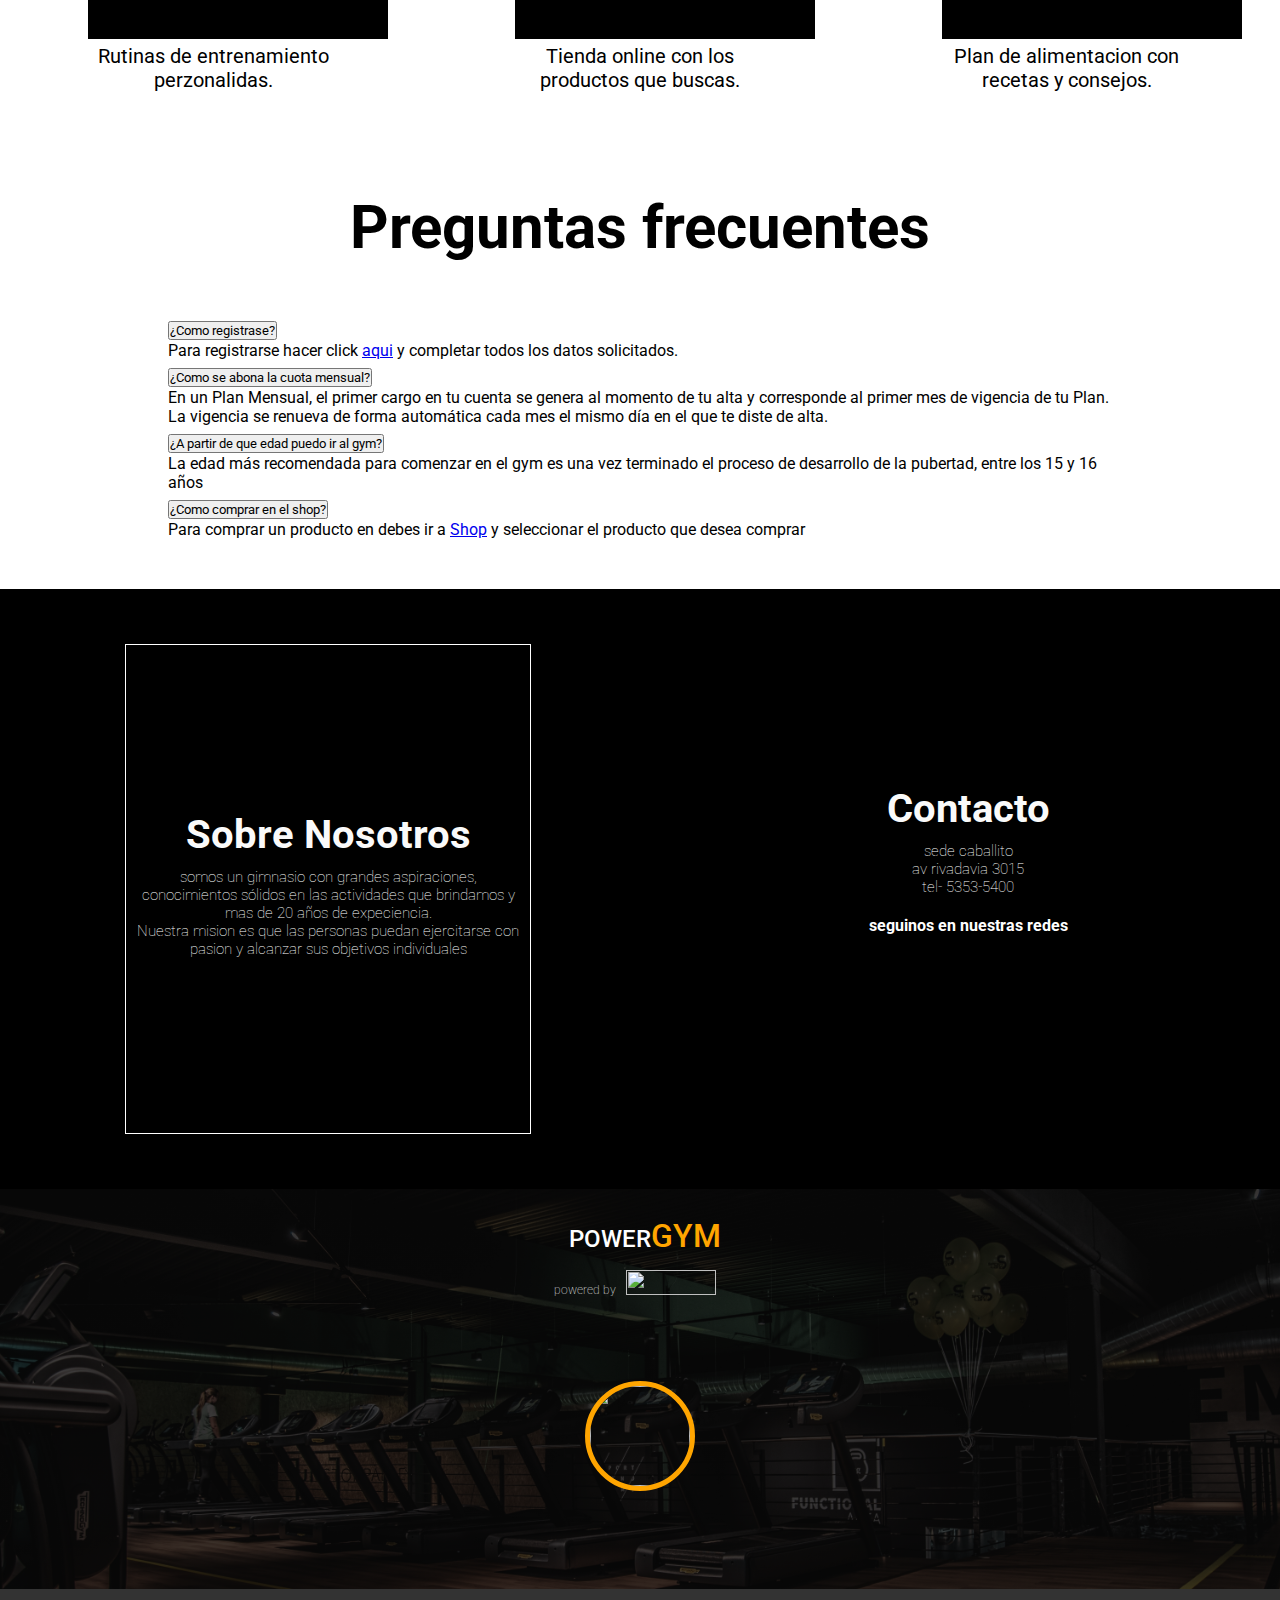
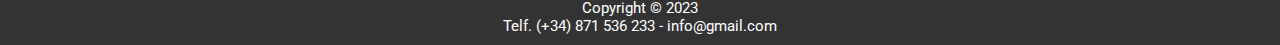
==== commit 93585bee: "se corrigio la distribucion de los elementos en las secciones actividades, beneficios y preguntas fr" ====
--- a/index.html
+++ b/index.html
@@ -10,7 +10,7 @@
     <link rel="stylesheet" href="styles/style.css">
     <link rel="preconnect" href="https://fonts.googleapis.com">
     <link rel="preconnect" href="https://fonts.gstatic.com" crossorigin>
-    <link rel="stylesheet" href="reseñas.css">
+    <link rel="stylesheet" href="/styles/reseñas.css">
     <!-- fuente roboto -->
     <link href="https://fonts.googleapis.com/css2?family=Roboto:wght@100;300;400;500;900&display=swap" rel="stylesheet">
     <script src="https://kit.fontawesome.com/6a5a1b02b4.js" crossorigin="anonymous"></script>
@@ -32,11 +32,11 @@
 
 <body>
     <header>
+        <!-- <nav>
         <div class="container1">
             <div class="container2">
                 <img src="assets/icono.png" alt="">
                 <p class="logo"> <a href="index.html"></a> POWERGYM</p>
-                <nav>
                 
                     <nav class="navbar navbar-expand-lg bg-body-tertiary">
   
@@ -64,7 +64,51 @@
                         </div>
                    
                     </nav>
-                </nav>
+                </nav> -->
+                <nav class="navbar bg-body-tertiary fixed-top ">
+                    <div class="container-fluid d-flex justify-content-between  contenedor-header">
+                        <div class="tituloLogo">
+                            <img src="assets/icono.png" alt="">
+                            <p class="logo"> <a href="index.html"></a> POWERGYM</p>
+                        </div>
+                        <div class="enlaces">
+                            
+                            <a href="#id-actividades">Actividades</a>
+                            <a href="#id-planes">Planes</a>
+                            <a href="#id-faqs">FAQS</a>
+                            <a href="shop.html" target="_blank">Shop</a>
+                           
+                        </div>
+
+                        <button class="navbar-toggler" type="button" data-bs-toggle="offcanvas" data-bs-target="#offcanvasNavbar" aria-controls="offcanvasNavbar" aria-label="Navegación de palanca">
+                        <span class="navbar-toggler-icon"></span>
+                      </button>
+                      <div class="offcanvas offcanvas-end" tabindex="-1" id="offcanvasNavbar" aria-labelledby="offcanvasNavbarLabel">
+                        <div class="offcanvas-header">
+                          <h5 class="offcanvas-title" id="offcanvasNavbarLabel"><font style="vertical-align: inherit;"><font style="vertical-align: inherit;">POWERGYM</font></font></h5>
+                          <button type="button" class="btn-close" data-bs-dismiss="offcanvas" aria-label="Cerca"></button>
+                        </div>
+                        <div class="offcanvas-body menu">
+                          <ul class="navbar-nav justify-content-end flex-grow-1 pe-3">
+                            <li class="nav-item">
+                              <a class="nav-link" href="#id-actividades"><font style="vertical-align: inherit;"><font style="vertical-align: inherit;">Actividades</font></font></a>
+                            </li>
+                            <li class="nav-item">
+                              <a class="nav-link" href="#id-planes"><font style="vertical-align: inherit;"><font style="vertical-align: inherit;">Planes</font></font></a>
+                            </li>
+                            <li class="nav-item">
+                              <a class="nav-link" href="#id-faqs"><font style="vertical-align: inherit;"><font style="vertical-align: inherit;">Preguntas</font></font></a>
+                            </li>
+                            <li class="nav-item">
+                              <a class="nav-link" href="#"><font style="vertical-align: inherit;"><font style="vertical-align: inherit;">Shop</font></font></a>
+                            </li>
+                            
+                          </ul>
+                          
+                        </div>
+                      </div>
+                    </div>
+                  </nav>
             </div>
         </div>
     </header>
@@ -83,9 +127,9 @@
         </div>
     </section>
 
-    <section id="id-actividades" class="container-fluid">
+    <section id="id-actividades" class="container-fluid ">
         <div class="slider-container">
-            <div class="titulo-actividades container">
+            <div class="titulo-actividades container-fluid">
                 <h3>TODAS LAS <span> <br>
                         ACTIVIDADES</span> <br>
                     QUE BUSCÁS</h3>
@@ -95,7 +139,7 @@
                 </p>
             </div>
 
-            <div class="container contenedor-actividades ">
+            <div class="container-fluid contenedor-actividades ">
                 <div class="row container-img d-flex">
                     <img src="assets/boxeo.png" class="" alt="">
                 </div>
@@ -111,9 +155,6 @@
 
                     <img src="assets/musculacion.png" class="" alt="">
                 </div>
-
-
-
             </div>
         </div>
 
@@ -180,7 +221,32 @@
             </div>
         </div>
     </section>
-   
+    <!--     
+    <section class="container-preguntas">
+        <h1> Preguntas Frecuentes</h1>
+        
+        <h2  class="preg" id="hidden-btn" >¿Como registrase? </h2>
+               <p class="resp" id="hidden-text" style="display: none;"> Hacer click en el boton REGISTRARSE y completar todos los datos solicitados.</p>
+        
+            <div class="separador"></div>
+            <h2  class="preg2"  id="hidden-btn2" >¿Como se abona la cuota mensual? </h2>
+            <p class="resp2" id="hidden-text2"style="display: none;"> En un Plan Mensual, el primer cargo en tu cuenta se genera al momento de tu alta y corresponde al primer mes de vigencia de tu Plan. La vigencia se renueva de forma automática cada mes el mismo día en el que te diste de alta.</p>
+                <div class="separador"></div>
+                
+                
+                <h2 class="preg3"  id="hidden-btn3" >¿A partir de que edad puedo ir al gym? </h2>
+                <p class="resp3"id="hidden-text3" style="display: none;"> La edad más recomendada para comenzar en el gym es una vez terminado el proceso de desarrollo de la pubertad, entre los 15 y 16 años.</p>
+                <div class="separador"></div>
+                
+                
+                <h2  class="preg4" id="hidden-btn4" >¿Debo tener apto medico para poder entrenar? </h2>
+                <p class="resp4"id="hidden-text4" style="display: none;"> Tu apto médico vigente es obligatorio al momento de iniciar una actividad física. Es obligatorio tener el apto médico al día para ingresar a nuestras instalaciones. Una vez que lo tengas podrás enviarlo a apto.medico@powergym.com.ar aclarando tu número de DNI.</p>
+                <div class="separador"></div>
+               
+        
+        </div>
+      
+    </section> -->
     <section id="id-beneficios" class="container-fluid beneficios ">
         <div class="container text-center titulo-beneficios ">
             <h1>BENEFICIOS</h1>
@@ -191,33 +257,35 @@
         <div class="beneficios-card">
             <div class="card" id="card-1">
                 <a href="rutina.html" target="_blank"><img src="assets/rutina.png" class="card-img-top" alt="...">
-                    <div class="card-body">
+                <div class="card-body">
                         <p class="card-text">Rutinas de entrenamiento perzonalidas.</p>
-                </a>
-            </div>
-        </div>
-        <div class="beneficios-card">
+                        </a>
+                </div>
+            </div>
+
+        
             <div class="card" id="card-2">
-                <a href="rutina.html" target="_blank"><img src="assets/shop.png" class="card-img-top" alt="...">
-                    <div class="card-body">
+                <a href="shop.html" target="_blank"><img src="assets/shop.png" class="card-img-top" alt="...">
+                <div class="card-body">
                         <p class="card-text">Tienda online con los productos que buscas.</p>
-                </a>
-            </div>
-        </div>
-        <div class="beneficios-card">
+                    </a>
+               </div>
+            </div>
+      
+      
             <div class="card" id="card-3">
                 <a href="rutina.html" target="_blank"><img src="assets/alimentacion.png" class="card-img-top" alt="...">
-                    <div class="card-body">
+                <div class="card-body">
                         <p class="card-text">Plan de alimentacion con recetas y consejos.</p>
                 </a>
-            </div>
-        </div>
-    
+                </div>
+            </div>
+        </div>
     </section>
 
-    <section id="id-faqs" class="container faqs   text-center">
+    <section id="id-faqs" class="container-fluid faqs   text-center">
         <h1>Preguntas frecuentes</h1>
-        <div class="accordion col-lg-8" id="accordionPanelsStayOpenExample">
+        <div class="accordion container-faqs" id="accordionPanelsStayOpenExample">
             <div class="accordion-item ">
                 <h2 class="accordion-header ">
                     <button class="accordion-button collapsed" type="button" data-bs-toggle="collapse"
@@ -274,178 +342,179 @@
                 </h2>
                 <div id="panelsStayOpen-collapseFour" class="accordion-collapse collapse">
                     <div class="accordion-body">
-                        Para comprar un producto en debes ir a <a href="tienda" target="_blank"> Shop</a> y seleccionar
+                        Para comprar un producto en debes ir a <a href="shop.html" target="_blank"> Shop</a> y seleccionar
                         el producto que desea comprar
                     </div>
                 </div>
             </div>
         </div>
     </section>
-
+    <!-- modal -->
+
+    <div class="modal" tabindex="-1" id="modalContacto">
+
+        <div class="modal-dialog modal-dialog-centered">
+
+            <div class="modal-content">
+                <div class="Cxit " id="Cxit1">El Mensaje a sido enviado </div>
+                <span class="cerrar-modal">&times;</span>
+
+                <div class="modal-header text-center"
+                    style="background-image: linear-gradient(to bottom, #f0a61e, #8e8f8d);">
+                    <div>
+                        <p class="fs-5 text-center">POWERGYM</p>
+
+                        <p class="fs-2 text-center">¡Envíanos un mensaje!</p>
+                    </div>
+                </div>
+
+                <div class="modal-body">
+                    <form>
+
+                        <div class="form-group">
+                            <div class="input-group mb-2">
+                                <div class="input-group-prepend ">
+                                    <div class="input-group-text"><i class="bi bi-person"></i></div>
+                                </div>
+                                <input type="text" class="form-control" id="nombre" name="nombre"
+                                    placeholder="Nombre y Apellido" required>
+                            </div>
+                        </div>
+                        <div class="form-group">
+                            <div class="input-group mb-2">
+                                <div class="input-group-prepend ">
+                                    <div class="input-group-text"><i class="bi bi-card-heading"></i></div>
+                                </div>
+                                <input type="text" class="form-control" id="asunto" name="asunto" placeholder="Asunto"
+                                    required>
+                            </div>
+                        </div>
+                        <div class="form-group">
+                            <div class="input-group mb-2">
+                                <div class="input-group-prepend">
+                                    <div class="input-group-text"><i class="bi bi-envelope"></i></div>
+                                </div>
+                                <input type="email" class="form-control" id="email" name="email"
+                                    placeholder="ejemplo@mail.com" required>
+                            </div>
+                        </div>
+                        <div class="form-group">
+                            <div class="input-group mb-2">
+                                <div class="input-group-prepend">
+                                    <div class="input-group-text"><i class="bi bi-chat"></i></div>
+                                </div>
+                                <textarea class="form-control" id="mensaje" placeholder="Mensaje" required></textarea>
+                            </div>
+                        </div>
+                        <div class="modal-footer">
+
+                            <button type="button" class="btn1" id="si">Enviar</button>
+                        </div>
+                    </form>
+                </div>
+            </div>
+        </div>
+    </div>
+
+    <!-- style modal  -->
+    <!-- <style>            
+.ccol {
+color: #ebb216; 
+text-align: center;
+margin-top: 45px; 
+}
+.Cxit{
+ position: absolute;
+background-color: #52e617;
+width: 25vw;
+height: 10vh;
+right: 38%;
+top: 38%;
+text-align: center;
+text-justify: distribute;
+ text-shadow: #8e8f8d;
+         }
+.Telco{
+color: #ff040473;
+}
+.Redes{
+color: #f0a61e;
+position: relative;
+left: 100px;
+bottom: 60px;
+font-size: larger;
+}
+
+.contacto{
+ display: relative;
+}
+.btn{
+background-color: #dff70d;
+width: 30vw;
+height: 5vh;
+justify-content: center;
+align-items: center;
+text-align: center;
+}
+
+/* Estilos para el modal */
+.modal {
+display: none;
+position: fixed;
+z-index: 1;
+left: 0;
+top: 0;
+width: 100%;
+height: 100%;
+overflow: auto;
+background-color: rgba(0, 0, 0, 0.4);
+}
+.modal-body{
+width: 50vw;
+}
+.form-control{
+width: 50vw;
+height: 40px;
+background-image: linear-gradient( #f7c55ad3, #fffffe,#fcfd99);  
+}
+
+.modal-header{
+border-radius: 15%;
+height: 10%;
+text-align: center;
+}
+
+.modal-dialog {
+display: flex;
+align-items: center;
+justify-content: center;
+min-height: calc(100vh - 3.5rem);   
+}
+
+.modal-contenido {
+background-color: #f30000;
+margin-top: 20px;
+padding: 20px;
+border: 1px solid #888;
+width: 100%;
+
+}
+
+.cerrar-modal {
+color: #aaa;
+float: right;
+font-size: 28px;
+font-weight: bold;
+}
+
+.cerrar-modal:hover,
+.cerrar-modal:focus {
+color: black;
+text-decoration: none;
+cursor: pointer;
+}
+</style> -->
     
-   <!-- modal -->
-
-   <div class="modal" tabindex="-1" id="modalContacto"  >
-            
-    <div class="modal-dialog modal-dialog-centered">
-
-        <div class="modal-content">
-              <div class="Cxit " id="Cxit1" >El Mensaje a sido enviado </div>
-            <span class="cerrar-modal">&times;</span>
-            
-            <div class="modal-header text-center" style="background-image: linear-gradient(to bottom, #f0a61e, #8e8f8d);">
-                <div >
-                    <p class="fs-5 text-center">POWERGYM</p>
-              
-                    <p class="fs-2 text-center">¡Envíanos un mensaje!</p>
-                </div>
-            </div>
-
-            <div class="modal-body">
-
-                <form id="FORMU" novalidate>
-
-                    <div class="form-group">
-                        <div class="input-group mb-2">
-                            <div class="input-group-prepend ">
-                                <div class="input-group-text"><i class="bi bi-person"></i></div>
-                            </div>
-                            <input type="text" class="form-control" id="nombre" name="nombre"  >
-                        </div>
-                    </div>
-                    <div class="form-group">
-                        <div class="input-group mb-2">
-                            <div class="input-group-prepend ">
-                                <div class="input-group-text"><i class="bi bi-card-heading"></i></div>
-                            </div>
-                            <input type="text" class="form-control" id="asunto" name="asunto"  >
-                        </div>
-                    </div>
-                    <div class="form-group">
-                        <div class="input-group mb-2">
-                            <div class="input-group-prepend">
-                                <div class="input-group-text"><i class="bi bi-envelope"></i></div>
-                            </div>
-                            <input type="email" class="form-control" id="email" name="email" >
-                        </div>
-                    </div>
-                    <div class="form-group">
-                        <div class="input-group mb-2">
-                            <div class="input-group-prepend">
-                                <div class="input-group-text"><i class="bi bi-chat"></i></div>
-                            </div>
-                            <textarea class="form-control" id="mensaje"  ></textarea>
-                        </div>
-                    </div>
-                    <div class="modal-footer">
-                        
-                        <button type="submit"  class="btn1" id="si">Enviar</button>
-                    </div>
-                    <div id="mensaje-exito"></div>
-                </form>
-
-            </div>
-        </div>
-    </div>
-</div>
-
-
-
-  
-    <!-- Seccion reseñas  -->
-    <div class="contenedor">
-        <div class="slider-contenedor">
-            <div class="slider-test">
-                <div class="titulo">
-                    <img src="Assets/icono.png" alt="" class="logo-titulo">
-                    <h2 class="titulo-slider">POWER<span id="span-title">GYM</span></h2>
-                </div>
-                <div class="pre-title">
-                    <h4 id="pre-title">RESEÑAS</h4>
-                </div>
-                <div class="stars">
-                    <i class="fa-solid fa-star fa-beat fa-lg" style="color: #ea980b;"></i>
-                    <i class="fa-solid fa-star fa-beat fa-lg" style="color: #ea980b;"></i>
-                    <i class="fa-solid fa-star fa-beat fa-lg" style="color: #ea980b;"></i>
-                    <i class="fa-solid fa-star fa-beat fa-lg" style="color: #ea980b;"></i>
-                    <i class="fa-solid fa-star fa-beat fa-lg" style="color: #ea980b;"></i>
-
-                </div>
-                <p class="review"></p>
-                <img src="" alt="" class="photo">
-                <div class="quote">
-                    <i class="fa-solid fa-quote-left fa-2xl" style="color: #ea980b;"></i>
-                </div>
-                <h3 class="author"></h3>
-            </div>
-            <div class="slider-test">
-                <div class="titulo">
-                    <img src="Assets/icono.png" alt="" class="logo-titulo">
-                    <h2 class="titulo-slider">POWER<span id="span-title">GYM</span></h2>
-                </div>
-                <div class="pre-title">
-                    <h4 id="pre-title">RESEÑAS</h4>
-                </div>
-                <div class="stars">
-                    <i class="fa-solid fa-star fa-beat fa-lg" style="color: #ea980b;"></i>
-                    <i class="fa-solid fa-star fa-beat fa-lg" style="color: #ea980b;"></i>
-                    <i class="fa-solid fa-star fa-beat fa-lg" style="color: #ea980b;"></i>
-                    <i class="fa-solid fa-star fa-beat fa-lg" style="color: #ea980b;"></i>
-                    <i class="fa-solid fa-star fa-beat fa-lg" style="color: #ea980b;"></i>
-                </div>
-                <p class="first-review"></p>
-                <img src="" alt="" class="first-photo">
-                <div class="quote">
-                    <i class="fa-solid fa-quote-left fa-2xl" style="color: #ea980b;"></i>
-                </div>
-                <h3 class="first-author"></h3>
-            </div>
-            <div class="slider-test">
-                <div class="titulo">
-                    <img src="Assets/icono.png" alt="" class="logo-titulo">
-                    <h2 class="titulo-slider">POWER<span id="span-title">GYM</span></h2>
-                </div>
-                <div class="pre-title">
-                    <h4 id="pre-title">RESEÑAS</h4>
-                </div>
-                <div class="stars">
-                    <i class="fa-solid fa-star fa-beat fa-lg" style="color: #ea980b;"></i>
-                    <i class="fa-solid fa-star fa-beat fa-lg" style="color: #ea980b;"></i>
-                    <i class="fa-solid fa-star fa-beat fa-lg" style="color: #ea980b;"></i>
-                    <i class="fa-solid fa-star fa-beat fa-lg" style="color: #ea980b;"></i>
-                    <i class="fa-solid fa-star fa-beat fa-lg" style="color: #ea980b;"></i>
-                </div>
-                <p class="second-review"></p>
-                <img src="" alt="" class="second-photo">
-                <div class="quote">
-                    <i class="fa-solid fa-quote-left fa-2xl" style="color: #ea980b;"></i>
-                </div>
-                <h3 class="second-author"></h3>
-            </div>
-            <div class="slider-test">
-                <div class="titulo">
-                    <img src="Assets/icono.png" alt="" class="logo-titulo">
-                    <h2 class="titulo-slider">POWER<span id="span-title">GYM</span></h2>
-                </div>
-                <div class="pre-title">
-                    <h4 id="pre-title">RESEÑAS</h4>
-                </div>
-                <div class="stars">
-                    <i class="fa-solid fa-star fa-beat fa-lg" style="color: #ea980b;"></i>
-                    <i class="fa-solid fa-star fa-beat fa-lg" style="color: #ea980b;"></i>
-                    <i class="fa-solid fa-star fa-beat fa-lg" style="color: #ea980b;"></i>
-                    <i class="fa-solid fa-star fa-beat fa-lg" style="color: #ea980b;"></i>
-                    <i class="fa-solid fa-star fa-beat fa-lg" style="color: #ea980b;"></i>
-                </div>
-                <p class="third-review"></p>
-                <img src="" alt="" class="third-photo">
-                <div class="quote">
-                    <i class="fa-solid fa-quote-left fa-2xl" style="color: #ea980b;"></i>
-                </div>
-                <h3 class="third-author"></h3>
-            </div>
-        </div>
-    </div>
     <!-- footer -->
     <footer>
         <div class="contenedor-footer">
@@ -457,7 +526,7 @@
                     individuales
                 </p>
             </div>
-           
+          
             <div class="contacto container">
                 <h2 id="abrir-modal"> Contacto</h2>
                 <p>sede caballito <br>
@@ -476,6 +545,105 @@
                 </div>
             </div>
         </div>
+        <!-- Seccion reseñas  -->
+    <section class="seccion-slider">
+        <div class="contenedor">
+            <div class="slider-contenedor">
+                <div class="slider-test">
+                    <div class="titulo">
+                        <i class="fa-solid fa-dumbbell fa-flip fa-xl logo-titulo " style="color: #ff8000;"></i>
+                        <h2 class="titulo-slider">POWER<span id="span-title">GYM</span></h2>
+                    </div>
+                    <div class="google">
+                        <p class="google">powered by</p>
+                        <img src="assets/google-logo-1.png" id="google">
+                    </div>
+                    <div class="stars">
+                        <i class="fa-solid fa-star fa-beat fa-lg" style="color: #ea980b;"></i>
+                        <i class="fa-solid fa-star fa-beat fa-lg" style="color: #ea980b;"></i>
+                        <i class="fa-solid fa-star fa-beat fa-lg" style="color: #ea980b;"></i>
+                        <i class="fa-solid fa-star fa-beat fa-lg" style="color: #ea980b;"></i>
+                        <i class="fa-solid fa-star fa-beat fa-lg" style="color: #ea980b;"></i>
+
+                    </div>
+                    <p class="review"></p>
+                    <img src="" alt="" class="photo">
+                    <div class="quote">
+                        <i class="fa-solid fa-quote-left fa-2xl" style="color: #ea980b;"></i>
+                    </div>
+                    <h3 class="author"></h3>
+                </div>
+                <div class="slider-test">
+                    <div class="titulo">
+                        <i class="fa-solid fa-dumbbell fa-flip fa-xl logo-titulo " style="color: #ff8000;"></i>
+                        <h2 class="titulo-slider">POWER<span id="span-title">GYM</span></h2>
+                    </div>
+                    <div class="google">
+                        <p class="google">powered by</p>
+                        <img src="assets/google-logo-1.png" id="google">
+                    </div>
+                    <div class="stars">
+                        <i class="fa-solid fa-star fa-beat fa-lg" style="color: #ea980b;"></i>
+                        <i class="fa-solid fa-star fa-beat fa-lg" style="color: #ea980b;"></i>
+                        <i class="fa-solid fa-star fa-beat fa-lg" style="color: #ea980b;"></i>
+                        <i class="fa-solid fa-star fa-beat fa-lg" style="color: #ea980b;"></i>
+                        <i class="fa-solid fa-star fa-beat fa-lg" style="color: #ea980b;"></i>
+                    </div>
+                    <p class="first-review"></p>
+                    <img src="" alt="" class="first-photo">
+                    <div class="quote">
+                        <i class="fa-solid fa-quote-left fa-xl" style="color: #ea980b;"></i>
+                    </div>
+                    <h3 class="first-author"></h3>
+                </div>
+                <div class="slider-test">
+                    <div class="titulo">
+                        <i class="fa-solid fa-dumbbell fa-flip fa-2xl logo-titulo " style="color: #ff8000;"></i>
+                        <h2 class="titulo-slider">POWER<span id="span-title">GYM</span></h2>
+                    </div>
+                    <div class="google">
+                        <p class="google">powered by</p>
+                        <img src="assets/google-logo-1.png" id="google">
+                    </div>
+                    <div class="stars">
+                        <i class="fa-solid fa-star fa-beat fa-lg" style="color: #ea980b;"></i>
+                        <i class="fa-solid fa-star fa-beat fa-lg" style="color: #ea980b;"></i>
+                        <i class="fa-solid fa-star fa-beat fa-lg" style="color: #ea980b;"></i>
+                        <i class="fa-solid fa-star fa-beat fa-lg" style="color: #ea980b;"></i>
+                        <i class="fa-solid fa-star fa-beat fa-lg" style="color: #ea980b;"></i>
+                    </div>
+                    <p class="second-review"></p>
+                    <img src="" alt="" class="second-photo">
+                    <div class="quote">
+                        <i class="fa-solid fa-quote-left fa-xl" style="color: #ea980b;"></i>
+                    </div>
+                    <h3 class="second-author"></h3>
+                </div>
+                <div class="slider-test">
+                    <div class="titulo">
+                        <i class="fa-solid fa-dumbbell fa-flip fa-xl logo-titulo " style="color: #ff8000;"></i>
+                        <h2 class="titulo-slider">POWER<span id="span-title">GYM</span></h2>
+                    </div>
+                    <div class="google">
+                        <p class="google">powered by</p>
+                        <img src="assets/google-logo-1.png" id="google">
+                    </div>
+                    <div class="stars">
+                        <i class="fa-solid fa-star fa-beat fa-lg" style="color: #ea980b;"></i>
+                        <i class="fa-solid fa-star fa-beat fa-lg" style="color: #ea980b;"></i>
+                        <i class="fa-solid fa-star fa-beat fa-lg" style="color: #ea980b;"></i>
+                        <i class="fa-solid fa-star fa-beat fa-lg" style="color: #ea980b;"></i>
+                        <i class="fa-solid fa-star fa-beat fa-lg" style="color: #ea980b;"></i>
+                    </div>
+                    <p class="third-review"></p>
+                    <img src="" alt="" class="third-photo">
+                    <div class="quote">
+                        <i class="fa-solid fa-quote-left fa-2xl" style="color: #ea980b;"></i>
+                    </div>
+                    <h3 class="third-author"></h3>
+                </div>
+            </div>
+        </div>
         <div class="sub-footer">
             <p> Copyright © 2023 <br> Telf. (+34) 871 536 233
                 - info@gmail.com
@@ -483,7 +651,8 @@
             </p>
         </div>
     </footer>
- 
+    
+
 
     <script src="functions.js"></script>
     <script src="https://cdnjs.cloudflare.com/ajax/libs/jquery/3.6.4/jquery.min.js"
--- a/styles/style.css
+++ b/styles/style.css
@@ -2,41 +2,33 @@
   font-family: "Roboto", sans-serif;
   margin: 0;
   padding: 0;
-} 
+}
 
 header {
   height: 80px;
   background-color: rgb(255, 255, 255);
   position: fixed;
   z-index: 10;
-}
-
-header .container2 {
-  display: grid;
-  grid-template-columns: repeat(12, 1fr);
-  align-items: center;
-}
-
+
+}
+.navbar-toggler{
+display: none;}
+
+.tituloLogo{
+  display: flex;
+}
 header .logo {
   margin: 0;
-  padding: 10px 0px;
   font-weight: 500;
   color: orange;
   font-size: 50px;
-  grid-column: 2;
+
 }
 
 header img {
   width: 120px;
   padding-left: 30px;
   padding-right: 30px;
-}
-
-header nav {
-  display: flex;
-  align-items: center;
-  justify-content: center;
-  grid-column: 11;
 }
 
 header a {
@@ -49,19 +41,46 @@
   line-height: 30px;
   transform: 0.5s;
 }
-
 header a:hover {
   color: red;
   transform: translateY(-3px) scale(1.1);
 }
-@media (max-width: 800px) {
+
+/* header nav {
+  display: flex;
+  align-items: center;
+  justify-content: center;
+
+}
+*/
+
+@media (max-width: 850px) {
+
+  .enlaces{
+    display: none
+  }
+  .navbar-toggler{
+    display: inline;}
 
   header nav {
     display: flex;
-    
+
   }
 .nav-item a {
-  font-size: 15px;
+  font-size: 20px;
+}
+.navbar-toggler-icon{
+  font-size: 20px;
+}
+.menu > ul > li > a{
+  color: rgb(0, 0, 0);
+
+
+}
+.menu > ul > li > a:hover{
+  color: red;
+  padding: 10px;
+  font-weight: bold;
 }
 
 }
@@ -69,7 +88,7 @@
 
   header nav {
     display: flex;
-    
+
   }
   header img {
     display: none;
@@ -78,9 +97,20 @@
     font-size: 15px;
   }
   .navbar-toggler-icon{
-    font-size: 15px;
-  }
-  
+    font-size: 18px;
+  }
+  .menu > ul > li > a{
+    color: rgb(0, 0, 0);
+
+
+  }
+  .menu > ul > li > a:hover{
+    color: red;
+    padding: 10px;
+    font-weight: bold;
+
+  }
+
 }
 
 /* presentacion */
@@ -92,10 +122,9 @@
   background-image: linear-gradient(rgba(0, 0, 0, 0.5), rgba(0, 0, 0, 0.5)), url("../../assets/hero.jpg");
   background-repeat: no-repeat;
   background-position: left top;
-  background-size: 100%;
+  background-size: cover;
   margin: 0;
   padding: 0;
-  min-width: 1200px;
 }
 
 .titulo {
@@ -162,25 +191,25 @@
     grid-column-start: 2;
     grid-row-start: 6;
   }
-  
+
   .titulo h1 {
     color: orange;
     font-family: "Roboto", sans-serif;
     font-size: 80px;
     font-weight: 500;
   }
-  
+
   .titulo span {
     color: white;
     font-size: 80px;
   }
-  
+
   .subtitulo {
     display: grid;
     grid-column-start: 2;
     grid-row-start: 7;
   }
-  
+
   .subtitulo p {
     color: white;
     font-family: "Roboto", sans-serif;
@@ -188,7 +217,7 @@
     font-weight: 100;
     text-align: center;
   }
-  
+
   .registro {
     display: grid;
     grid-column-start: 2;
@@ -197,7 +226,7 @@
     justify-content: center;
     align-items: center;
   }
-  
+
   .registro a, .asociate {
     text-decoration: none;
     color: white;
@@ -209,7 +238,7 @@
     padding: 10px;
     display: block;
   }
-  
+
   .registro a, .asociate:hover {
     color: rgba(247, 8, 60, 0.973);
     cursor: pointer;
@@ -223,25 +252,25 @@
     grid-column-start: 2;
     grid-row-start: 6;
   }
-  
+
   .titulo h1 {
     color: orange;
     font-family: "Roboto", sans-serif;
     font-size: 70px;
     font-weight: 500;
   }
-  
+
   .titulo span {
     color: white;
     font-size: 70px;
   }
-  
+
   .subtitulo {
     display: grid;
     grid-column-start: 2;
     grid-row-start: 7;
   }
-  
+
   .subtitulo p {
     color: white;
     font-family: "Roboto", sans-serif;
@@ -249,7 +278,7 @@
     font-weight: 100;
     text-align: center;
   }
-  
+
   .registro {
     display: grid;
     grid-column-start: 2;
@@ -258,7 +287,7 @@
     justify-content: center;
     align-items: center;
   }
-  
+
   .registro a, .asociate {
     text-decoration: none;
     color: white;
@@ -270,13 +299,15 @@
     padding: 10px;
     display: block;
   }
-  
+
   .registro a, .asociate:hover {
     color: rgba(247, 8, 60, 0.973);
     cursor: pointer;
   }
 
 }
+
+/* footer */
 .contenedor-footer {
   width: 100%;
   display: flex;
@@ -384,7 +415,7 @@
     background-color: rgb(0, 0, 0);
     padding: 50px 0px;
   }
-  
+
   .contenedor-footer{
     display: flex;
     flex-direction: column;
@@ -394,7 +425,7 @@
     margin: 5px;
     padding: 20px 50px;
   }
-  
+
   .sobrenosotros,
   .contacto {
     width: 30%;
@@ -404,23 +435,23 @@
     justify-content: center;
     align-items: center;
   }
-  
+
   .sobrenosotros h2,
   .contacto h2 {
     font-size: 40px;
     color: rgb(250, 250, 250);
   }
-  
+
   .contacto h2:hover {
     color: rgb(255, 0, 0);
     cursor: pointer;
   }
-  
+
   .contacto h4 {
     padding-top: 10px;
     color: white;
   }
-  
+
   .sobrenosotros p,
   .contacto p {
     color: white;
@@ -434,7 +465,7 @@
     justify-content: center;
     padding: 20px 0px;
   }
-  
+
   .redes-container ul li {
     display: inline-block;
     margin: 0px 5px;
@@ -442,7 +473,7 @@
     height: 10px;
     text-align: center;
   }
-  
+
   .redes-container ul li a {
     display: block;
     padding: 0px 0px;
@@ -453,8 +484,8 @@
     font-size: 15px;
     transform: 0.5s;
   }
-  
-  
+
+
 
 }
 @media (max-width: 600px) {
@@ -469,7 +500,7 @@
     justify-content: center;
     padding: 20px 0px;
   }
-  
+
   .redes-container ul li {
     display: inline-block;
     margin: 0px 5px;
@@ -477,7 +508,7 @@
     height: 10px;
     text-align: center;
   }
-  
+
   .redes-container ul li a {
     display: block;
     padding: 0px 0px;
@@ -584,78 +615,6 @@
   cursor: pointer;
 }
 
-/* presentacion */
-/* .presentacion {
-  display: grid;
-  grid-template-columns: repeat(12, 1fr);
-  grid-template-rows: repeat(12, 1fr);
-  height: 800px;
-  background-image: linear-gradient(rgba(0, 0, 0, 0.5), rgba(0, 0, 0, 0.5)), url("../../assets/hero.jpg");
-  background-repeat: no-repeat;
-  background-position: left top;
-  background-size: 100%;
-  margin: 0;
-  padding: 0;
-  min-width: 1200px;
-}
-
-.titulo {
-  display: grid;
-  grid-column-start: 2;
-  grid-row-start: 6;
-}
-
-.titulo h1 {
-  color: orange;
-  font-family: "Roboto", sans-serif;
-  font-size: 90px;
-  font-weight: 500;
-}
-
-.titulo span {
-  color: white;
-  font-size: 90px;
-}
-
-.subtitulo {
-  display: grid;
-  grid-column-start: 2;
-  grid-row-start: 7;
-}
-
-.subtitulo p {
-  color: white;
-  font-family: "Roboto", sans-serif;
-  font-size: 30px;
-  font-weight: 100;
-  text-align: center;
-}
-
-.registro {
-  display: grid;
-  grid-column-start: 2;
-  grid-row-start: 9;
-  text-align: center;
-  justify-content: center;
-  align-items: center;
-}
-
-.registro a, .asociate {
-  text-decoration: none;
-  color: white;
-  font-size: 30px;
-  font-weight: 500;
-  border: 1px solid white;
-  border-radius: 15px;
-  background-color: transparent;
-  padding: 10px;
-  display: block;
-}
-
-.registro a, .asociate:hover {
-  color: rgba(247, 8, 60, 0.973);
-  cursor: pointer;
-} */
 
 /* seccion de planes */
 .planes {
@@ -686,7 +645,7 @@
 /*elegi tu plan*/
 .plan-titulo{
   width: 100%;
-  padding: 50px 0px;  
+  padding: 50px 0px;
 }
 .plan-titulo h3{
   text-align:center;
@@ -706,7 +665,7 @@
   padding: 20px 10px;
   text-align: center;
   width: 20%;
-  
+
 }
 .plan-silver h3{
   margin: 0px 10px;
@@ -727,7 +686,7 @@
   font-weight: bold;
   padding: 10px;
   border-radius: 15px;
-  text-align: center;  
+  text-align: center;
   width: 65%;
   background-color: rgba(0, 0, 0, 0.932);;
   margin-top: 80%;
@@ -741,7 +700,7 @@
   color: white;
   padding-top: 10px;
   text-align: start;
-  padding-left: 15px;   
+  padding-left: 15px;
 }
 .plan-silver button:hover{
   color: white;
@@ -754,7 +713,7 @@
   box-shadow: 5px  10px 20px #000;
   padding: 20px 10px;
   text-align: center;
-  width: 20%; 
+  width: 20%;
 }
 .plan-gold h3{
   margin: 0px 10px;
@@ -776,7 +735,7 @@
   font-weight: bold;
   padding: 10px;
   border-radius: 15px;
-  text-align: center;  
+  text-align: center;
   width: 65%;
   background-color: rgba(0, 0, 0, 0.932);;
   margin-top: 50%;
@@ -785,7 +744,7 @@
   color: white;
   padding-top: 10px;
   text-align: start;
-  padding-left: 15px;   
+  padding-left: 15px;
 }
 .plan-gold button:hover{
   color: white;
@@ -819,7 +778,7 @@
   font-weight: bold;
   padding: 10px;
   border-radius: 15px;
-  text-align: center;  
+  text-align: center;
   width: 65%;
   background-color: rgba(0, 0, 0, 0.932);;
   margin-top: 10%;
@@ -828,7 +787,7 @@
   color: white;
   padding-top: 10px;
   text-align: start;
-  padding-left: 15px;   
+  padding-left: 15px;
 }
 .plan-platinum button:hover{
   color: white;
@@ -874,6 +833,8 @@
   }
 }
 
+
+
 /* seccion de actividades*/
 span {
   color: orange;
@@ -915,7 +876,7 @@
 .contenedor-actividades{
   display: flex;
   flex-wrap: wrap;
-  justify-content: center;
+  justify-content: space-around;
 
 }
 .container-img > img {
@@ -924,6 +885,23 @@
 
 }
 
+@media (max-width: 800px) {
+
+  .titulo-actividades h3 {
+    padding-top: 50px;
+    text-align: center;
+    font-size: 45px;
+  }
+}
+@media (max-width: 600px) {
+
+  .titulo-actividades h3 {
+    padding-top: 50px;
+    text-align: center;
+    font-size: 45px;
+  }
+}
+/* preguntas frecuentes */
 
 .container-preguntas {
   display: flex;
@@ -960,7 +938,11 @@
   text-align: center;
   font-size: 60px;
 }
-
+.container-faqs{
+  display: flex;
+  flex-direction: column;
+  width: 80%;
+}
 .faqs {
   display: flex;
   flex-direction: column;
@@ -989,7 +971,7 @@
   padding: 50px;
 }
 
-
+ 
 .beneficios {
   display: flex;
   flex-direction: column;
@@ -1000,8 +982,8 @@
 .beneficios-card {
   display: flex;
   flex-direction: row;
-  padding-left: 10px;
-
+  width: 100%;
+  justify-content: space-around
 }
 
 .titulo-beneficios {
@@ -1041,14 +1023,47 @@
   font-weight: bold;
 }/*# sourceMappingURL=style.css.map */
 
-@media (max-width: 800px) {
+@media (max-width: 900px) {
+ 
+  .beneficios {
+    display: flex;
+    flex-direction: column;
+    justify-content: center;
+    align-items: center;
+  }
+  
   .beneficios-card {
-    
-    display: flex;
+    display: flex;
+    flex-direction: row;
+    width: 100%;
+    justify-content: space-around;
+    flex-wrap: wrap;
+  }
+  
+  .titulo-beneficios {
+    padding: 50px;
+  }
+}
+
+@media (max-width: 500px) {
+ 
+  .beneficios {
+    display: flex;
+    flex-direction: column;
+    justify-content: center;
+    align-items: center;
+  }
+  
+  .beneficios-card {
+    display: flex;
+    flex-direction: column;
+    width: 100%;
     justify-content: center;
     align-items: center;
     flex-wrap: wrap;
-    padding: 10px;
-  }
-
-}
+  }
+  
+  .titulo-beneficios {
+    padding: 50px;
+  }
+}
--- a/styles/reseñas.css
+++ b/styles/reseñas.css
@@ -0,0 +1,120 @@
+.seccion-slider{
+    background-image: linear-gradient(rgba(0, 0, 0, 0.75), rgba(0, 0, 0, 0.75)), url("../../assets/Review.jpg");
+  background-repeat: no-repeat;
+  background-position: center;
+  background-size: cover;
+  
+}
+.contenedor {
+    width: 80%;
+    height: 400px;
+    overflow: hidden;
+    margin: auto;  
+}
+
+.slider-contenedor {
+    display: flex;
+    height: 100%;
+    width: 100%;
+    align-items: center;
+}
+
+.slider-test {
+    display: flex;
+    flex-direction: column;
+    justify-content: space-evenly;
+    width: 100%;
+    height: 100%;
+    flex-shrink: 0;
+    align-items: center;
+
+}
+
+.photo,
+.first-photo,
+.second-photo,
+.third-photo {
+    height: 100px;
+    width: 100px;
+    object-fit: cover;
+    border-radius: 100%;
+    border: 5px solid orange;
+    
+}
+
+.review,
+.first-review,
+.second-review,
+.third-review {
+    color: white;
+    font-family: 'Roboto', sans-serif;
+    font-weight: 300;
+    text-align: center;
+    font-style: italic;
+}
+
+.author,
+.first-author,
+.second-author,
+.third-author {
+    color: white;
+    font-size: 20px;
+    font-family: 'Roboto', sans-serif;
+    font-weight: 900;
+
+}
+
+.starts {
+    display: flex;
+
+
+}
+
+.titulo-slider {
+    font-family: 'Roboto', sans-serif;
+    font-weight: 500;
+    color: white;
+    text-align: center;
+
+}
+
+.titulo {
+    display: flex;
+    justify-content: center;
+    align-items: center;
+}
+
+.logo-titulo {
+    margin-top: -12px;
+    margin-right: 10px;
+    
+}
+
+.quote {
+    text-align: center;
+    margin-top: 15px;
+}
+
+
+
+#span-title {
+    color: orange;
+    font-size: 32px;
+}
+
+#google {
+    margin-top: -15px;
+    margin-right: 10px;
+    height: 25px;
+    width: 90px;
+    padding-left: 10px;
+}
+.google{
+    color: white;
+    display: flex;
+    justify-content: center;
+    align-items: center;
+    font-family: 'Roboto', sans-serif;
+    font-weight: 100;
+    font-size: 12px;
+}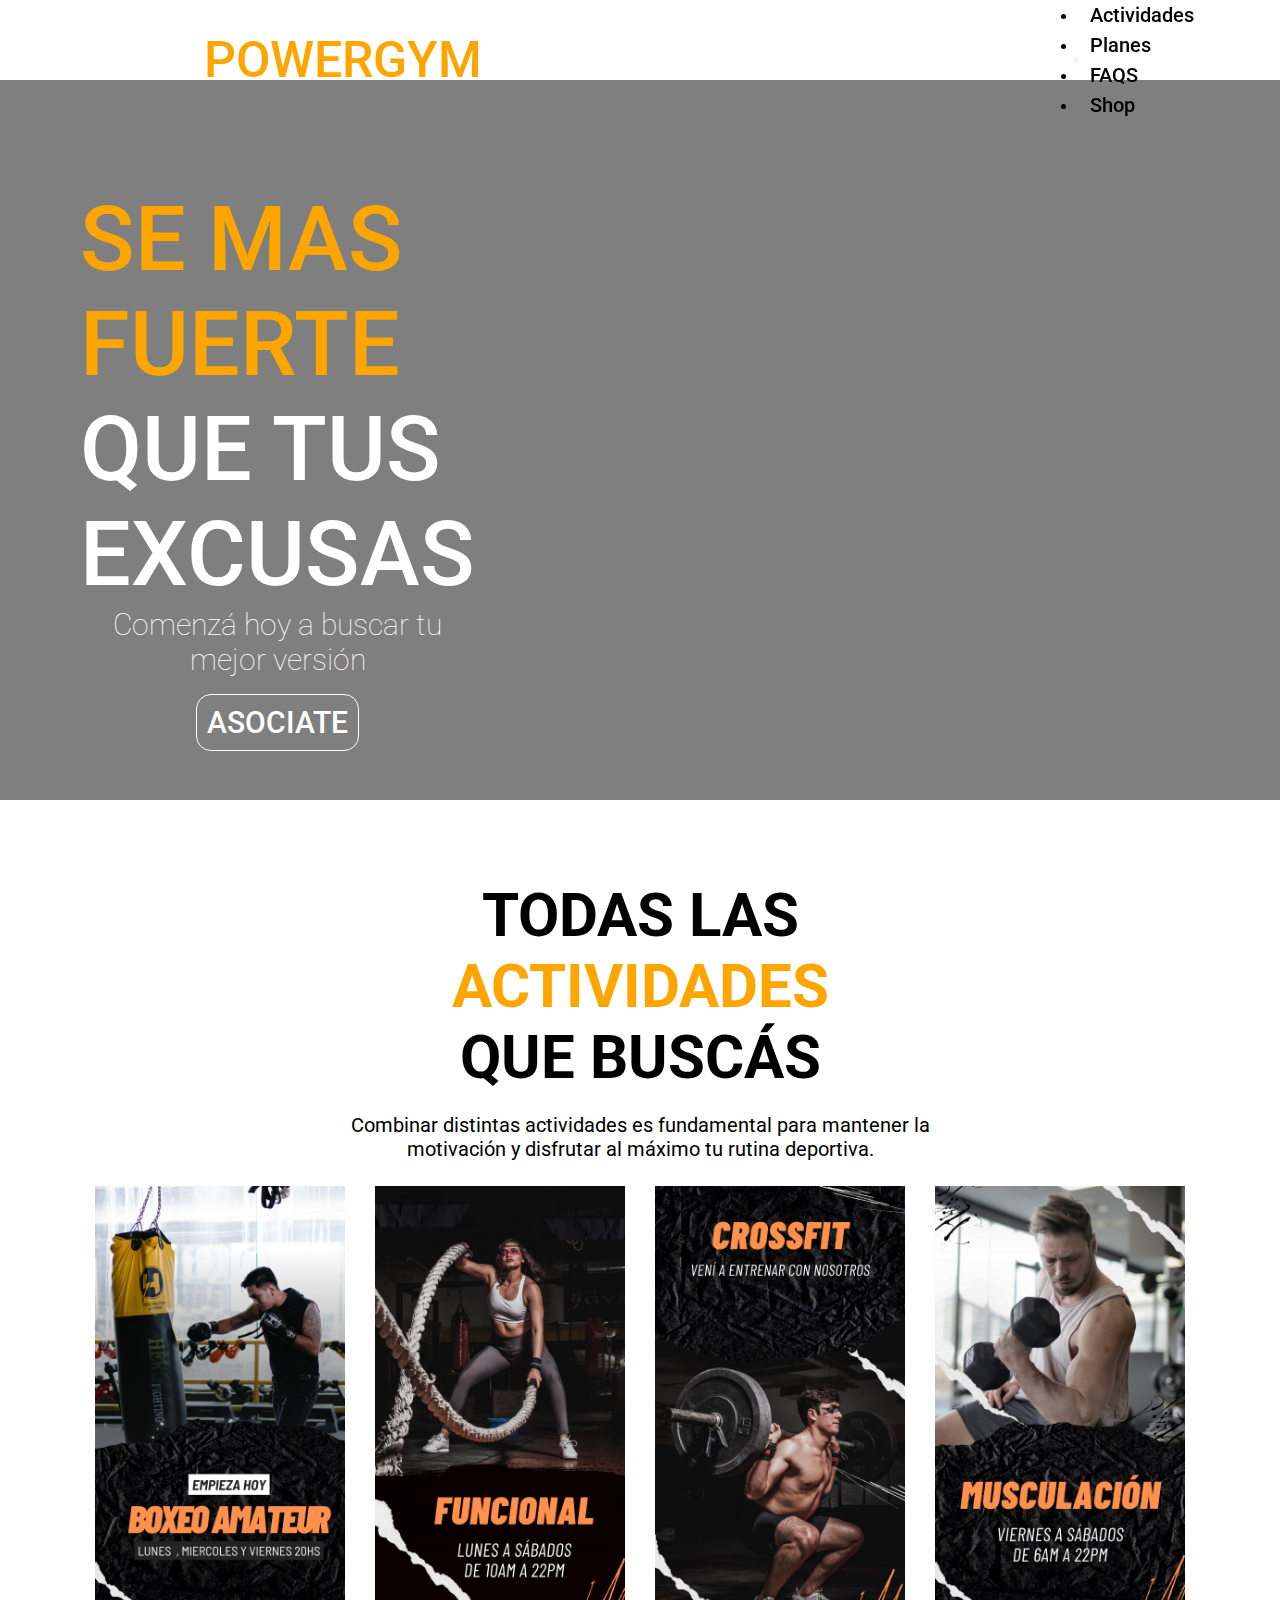
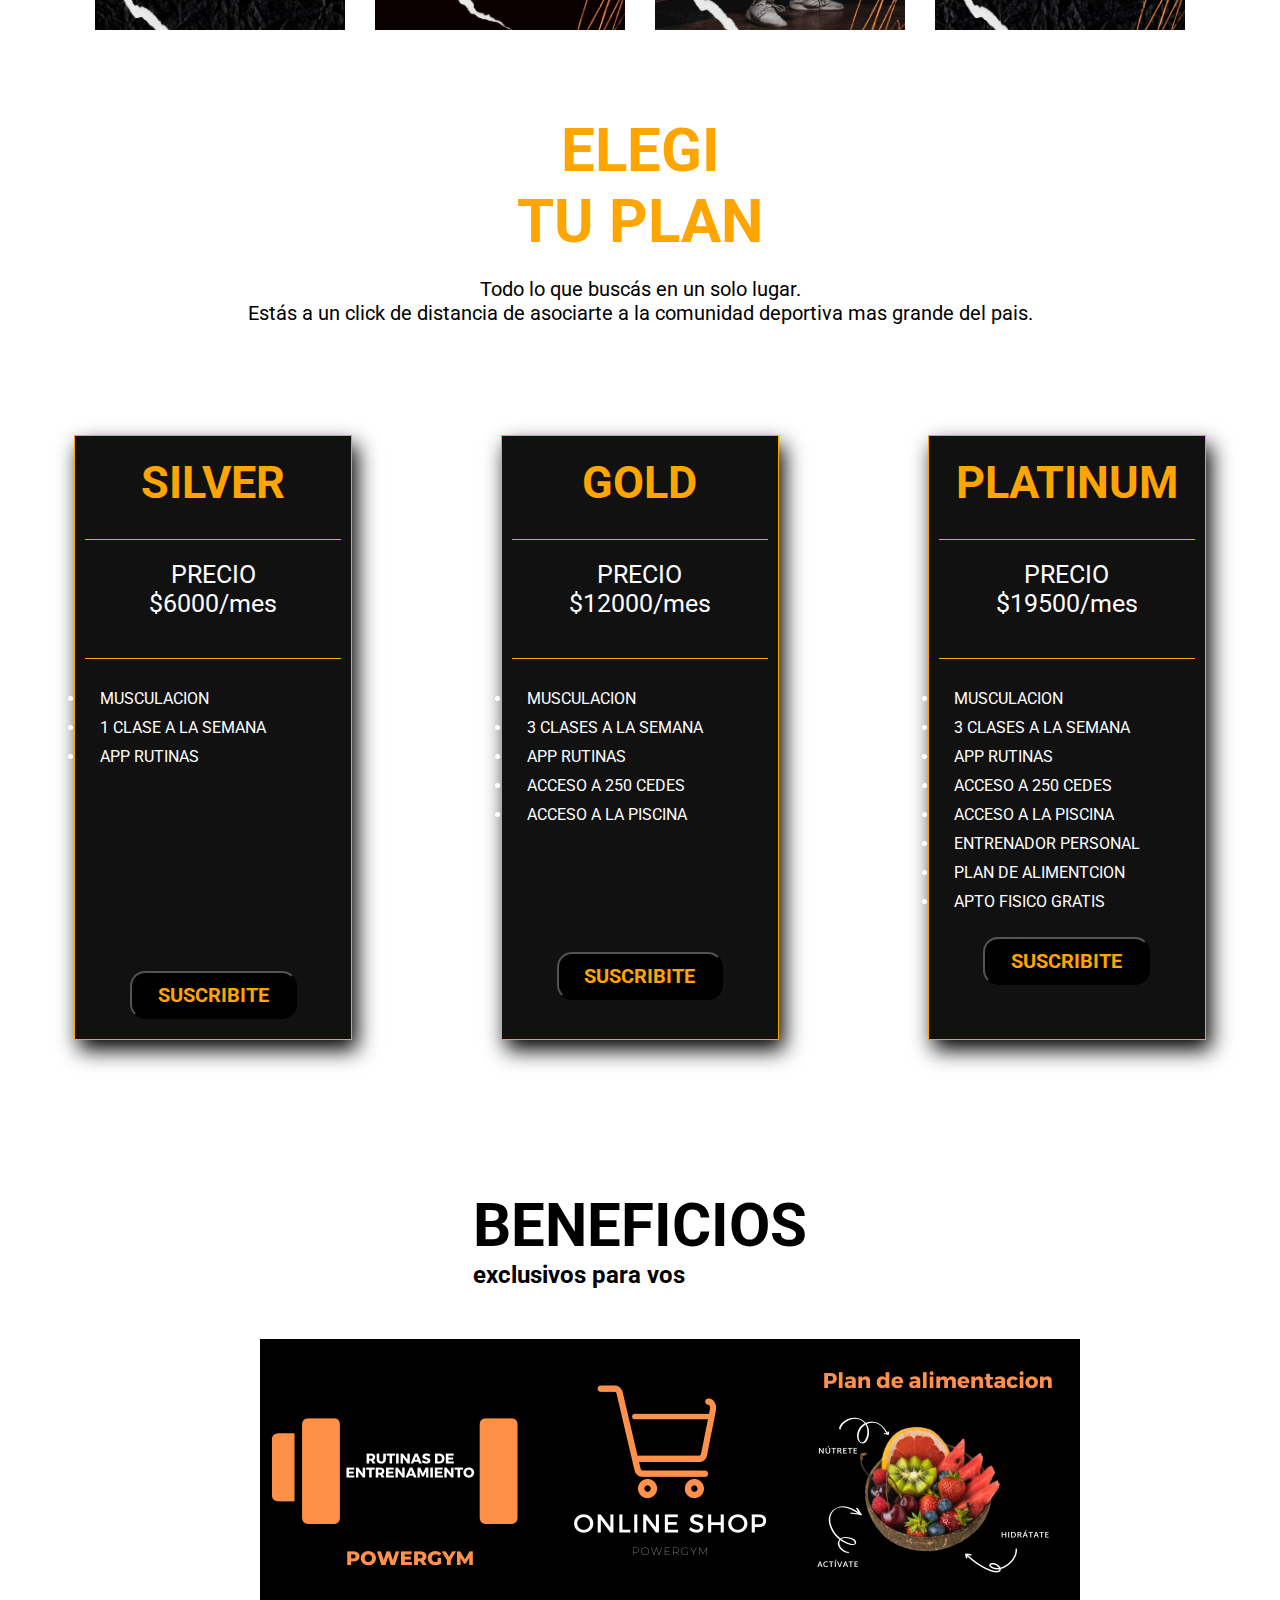
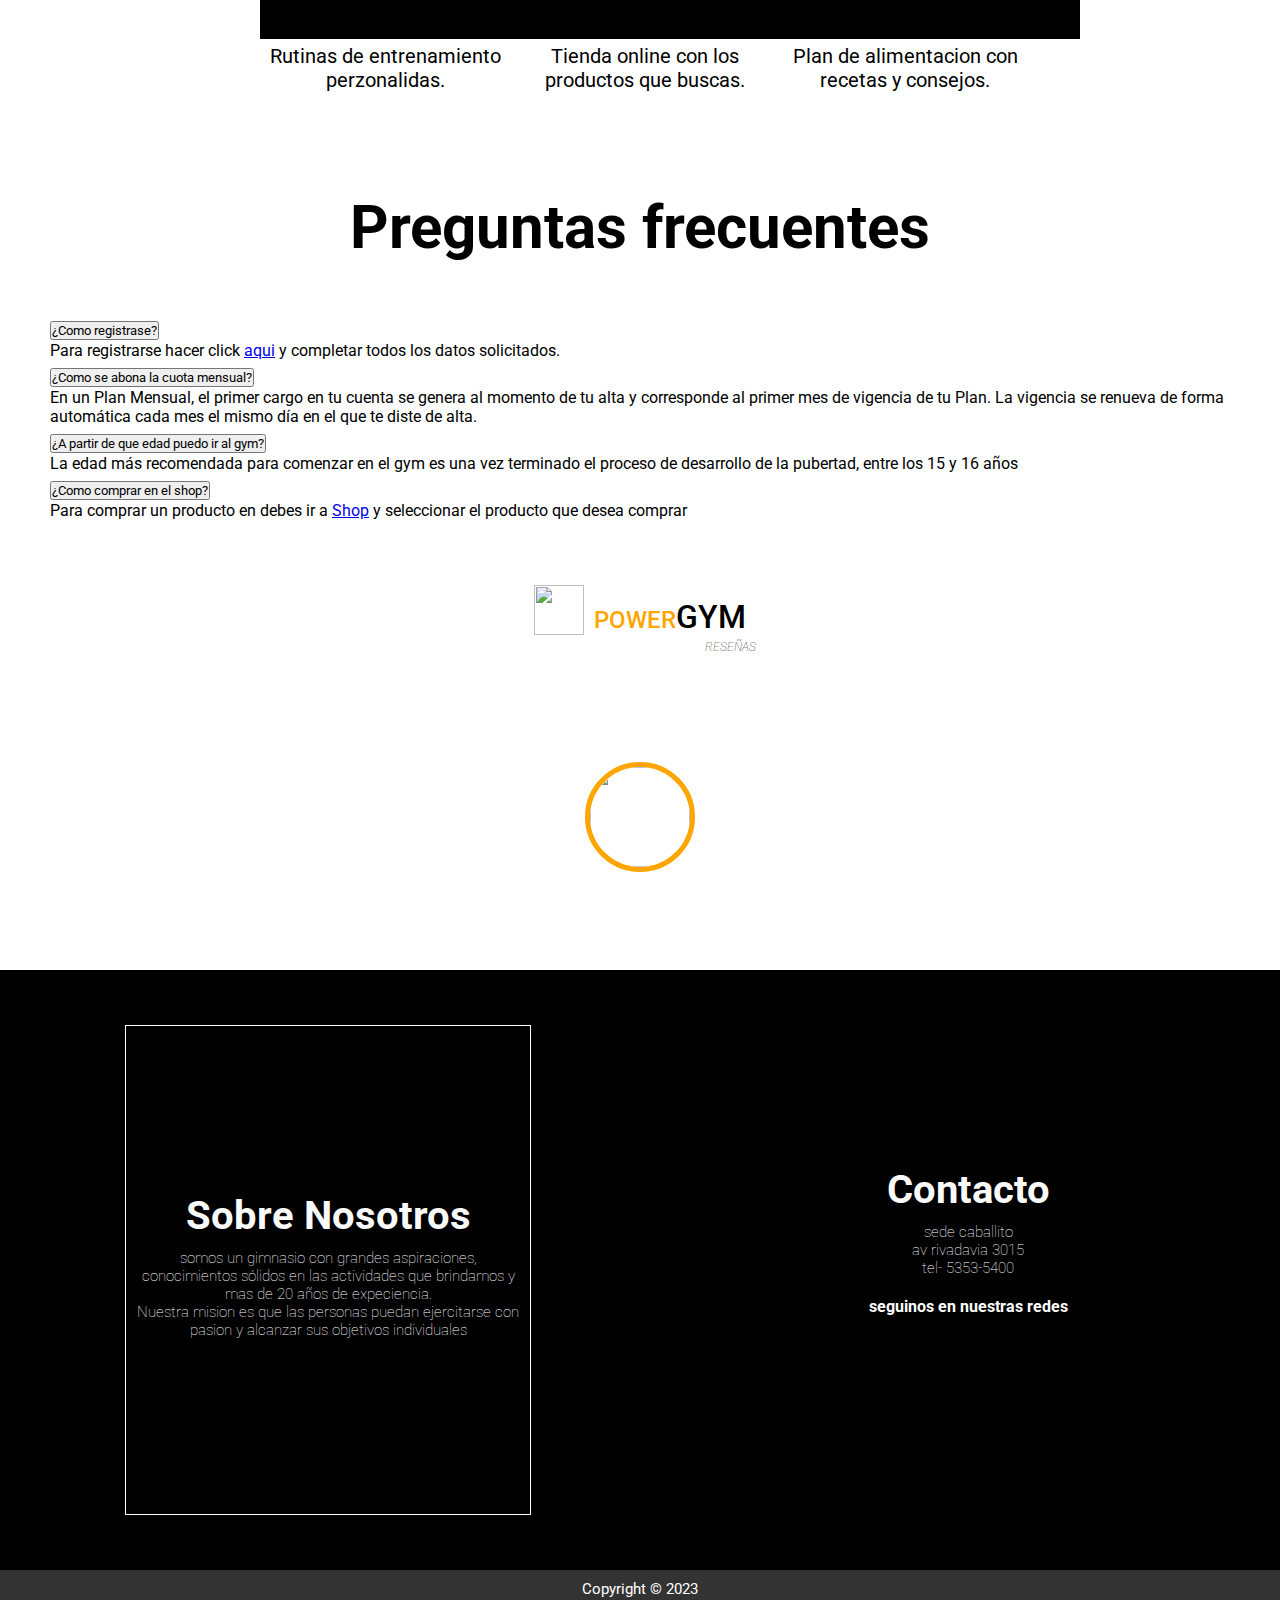
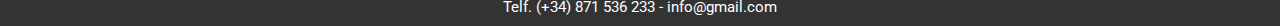
==== commit 17cc1ba6: "Merge 740c0751823977803ba79205c5777645ed621eb3 into e702caa406a7f12714fe69bd8a72608eaeb0a9c3" ====
--- a/index.html
+++ b/index.html
@@ -10,7 +10,7 @@
     <link rel="stylesheet" href="styles/style.css">
     <link rel="preconnect" href="https://fonts.googleapis.com">
     <link rel="preconnect" href="https://fonts.gstatic.com" crossorigin>
-    <link rel="stylesheet" href="/styles/reseñas.css">
+    <link rel="stylesheet" href="reseñas.css">
     <!-- fuente roboto -->
     <link href="https://fonts.googleapis.com/css2?family=Roboto:wght@100;300;400;500;900&display=swap" rel="stylesheet">
     <script src="https://kit.fontawesome.com/6a5a1b02b4.js" crossorigin="anonymous"></script>
@@ -32,11 +32,11 @@
 
 <body>
     <header>
-        <!-- <nav>
         <div class="container1">
             <div class="container2">
                 <img src="assets/icono.png" alt="">
                 <p class="logo"> <a href="index.html"></a> POWERGYM</p>
+                <nav>
                 
                     <nav class="navbar navbar-expand-lg bg-body-tertiary">
   
@@ -64,51 +64,7 @@
                         </div>
                    
                     </nav>
-                </nav> -->
-                <nav class="navbar bg-body-tertiary fixed-top ">
-                    <div class="container-fluid d-flex justify-content-between  contenedor-header">
-                        <div class="tituloLogo">
-                            <img src="assets/icono.png" alt="">
-                            <p class="logo"> <a href="index.html"></a> POWERGYM</p>
-                        </div>
-                        <div class="enlaces">
-                            
-                            <a href="#id-actividades">Actividades</a>
-                            <a href="#id-planes">Planes</a>
-                            <a href="#id-faqs">FAQS</a>
-                            <a href="shop.html" target="_blank">Shop</a>
-                           
-                        </div>
-
-                        <button class="navbar-toggler" type="button" data-bs-toggle="offcanvas" data-bs-target="#offcanvasNavbar" aria-controls="offcanvasNavbar" aria-label="Navegación de palanca">
-                        <span class="navbar-toggler-icon"></span>
-                      </button>
-                      <div class="offcanvas offcanvas-end" tabindex="-1" id="offcanvasNavbar" aria-labelledby="offcanvasNavbarLabel">
-                        <div class="offcanvas-header">
-                          <h5 class="offcanvas-title" id="offcanvasNavbarLabel"><font style="vertical-align: inherit;"><font style="vertical-align: inherit;">POWERGYM</font></font></h5>
-                          <button type="button" class="btn-close" data-bs-dismiss="offcanvas" aria-label="Cerca"></button>
-                        </div>
-                        <div class="offcanvas-body menu">
-                          <ul class="navbar-nav justify-content-end flex-grow-1 pe-3">
-                            <li class="nav-item">
-                              <a class="nav-link" href="#id-actividades"><font style="vertical-align: inherit;"><font style="vertical-align: inherit;">Actividades</font></font></a>
-                            </li>
-                            <li class="nav-item">
-                              <a class="nav-link" href="#id-planes"><font style="vertical-align: inherit;"><font style="vertical-align: inherit;">Planes</font></font></a>
-                            </li>
-                            <li class="nav-item">
-                              <a class="nav-link" href="#id-faqs"><font style="vertical-align: inherit;"><font style="vertical-align: inherit;">Preguntas</font></font></a>
-                            </li>
-                            <li class="nav-item">
-                              <a class="nav-link" href="#"><font style="vertical-align: inherit;"><font style="vertical-align: inherit;">Shop</font></font></a>
-                            </li>
-                            
-                          </ul>
-                          
-                        </div>
-                      </div>
-                    </div>
-                  </nav>
+                </nav>
             </div>
         </div>
     </header>
@@ -127,9 +83,9 @@
         </div>
     </section>
 
-    <section id="id-actividades" class="container-fluid ">
+    <section id="id-actividades" class="container-fluid">
         <div class="slider-container">
-            <div class="titulo-actividades container-fluid">
+            <div class="titulo-actividades container">
                 <h3>TODAS LAS <span> <br>
                         ACTIVIDADES</span> <br>
                     QUE BUSCÁS</h3>
@@ -139,7 +95,7 @@
                 </p>
             </div>
 
-            <div class="container-fluid contenedor-actividades ">
+            <div class="container contenedor-actividades ">
                 <div class="row container-img d-flex">
                     <img src="assets/boxeo.png" class="" alt="">
                 </div>
@@ -155,6 +111,9 @@
 
                     <img src="assets/musculacion.png" class="" alt="">
                 </div>
+
+
+
             </div>
         </div>
 
@@ -221,32 +180,7 @@
             </div>
         </div>
     </section>
-    <!--     
-    <section class="container-preguntas">
-        <h1> Preguntas Frecuentes</h1>
-        
-        <h2  class="preg" id="hidden-btn" >¿Como registrase? </h2>
-               <p class="resp" id="hidden-text" style="display: none;"> Hacer click en el boton REGISTRARSE y completar todos los datos solicitados.</p>
-        
-            <div class="separador"></div>
-            <h2  class="preg2"  id="hidden-btn2" >¿Como se abona la cuota mensual? </h2>
-            <p class="resp2" id="hidden-text2"style="display: none;"> En un Plan Mensual, el primer cargo en tu cuenta se genera al momento de tu alta y corresponde al primer mes de vigencia de tu Plan. La vigencia se renueva de forma automática cada mes el mismo día en el que te diste de alta.</p>
-                <div class="separador"></div>
-                
-                
-                <h2 class="preg3"  id="hidden-btn3" >¿A partir de que edad puedo ir al gym? </h2>
-                <p class="resp3"id="hidden-text3" style="display: none;"> La edad más recomendada para comenzar en el gym es una vez terminado el proceso de desarrollo de la pubertad, entre los 15 y 16 años.</p>
-                <div class="separador"></div>
-                
-                
-                <h2  class="preg4" id="hidden-btn4" >¿Debo tener apto medico para poder entrenar? </h2>
-                <p class="resp4"id="hidden-text4" style="display: none;"> Tu apto médico vigente es obligatorio al momento de iniciar una actividad física. Es obligatorio tener el apto médico al día para ingresar a nuestras instalaciones. Una vez que lo tengas podrás enviarlo a apto.medico@powergym.com.ar aclarando tu número de DNI.</p>
-                <div class="separador"></div>
-               
-        
-        </div>
-      
-    </section> -->
+   
     <section id="id-beneficios" class="container-fluid beneficios ">
         <div class="container text-center titulo-beneficios ">
             <h1>BENEFICIOS</h1>
@@ -257,35 +191,33 @@
         <div class="beneficios-card">
             <div class="card" id="card-1">
                 <a href="rutina.html" target="_blank"><img src="assets/rutina.png" class="card-img-top" alt="...">
-                <div class="card-body">
+                    <div class="card-body">
                         <p class="card-text">Rutinas de entrenamiento perzonalidas.</p>
-                        </a>
-                </div>
-            </div>
-
-        
+                </a>
+            </div>
+        </div>
+        <div class="beneficios-card">
             <div class="card" id="card-2">
-                <a href="shop.html" target="_blank"><img src="assets/shop.png" class="card-img-top" alt="...">
-                <div class="card-body">
+                <a href="rutina.html" target="_blank"><img src="assets/shop.png" class="card-img-top" alt="...">
+                    <div class="card-body">
                         <p class="card-text">Tienda online con los productos que buscas.</p>
-                    </a>
-               </div>
-            </div>
-      
-      
+                </a>
+            </div>
+        </div>
+        <div class="beneficios-card">
             <div class="card" id="card-3">
                 <a href="rutina.html" target="_blank"><img src="assets/alimentacion.png" class="card-img-top" alt="...">
-                <div class="card-body">
+                    <div class="card-body">
                         <p class="card-text">Plan de alimentacion con recetas y consejos.</p>
                 </a>
-                </div>
-            </div>
-        </div>
+            </div>
+        </div>
+    
     </section>
 
-    <section id="id-faqs" class="container-fluid faqs   text-center">
+    <section id="id-faqs" class="container faqs   text-center">
         <h1>Preguntas frecuentes</h1>
-        <div class="accordion container-faqs" id="accordionPanelsStayOpenExample">
+        <div class="accordion col-lg-8" id="accordionPanelsStayOpenExample">
             <div class="accordion-item ">
                 <h2 class="accordion-header ">
                     <button class="accordion-button collapsed" type="button" data-bs-toggle="collapse"
@@ -342,179 +274,178 @@
                 </h2>
                 <div id="panelsStayOpen-collapseFour" class="accordion-collapse collapse">
                     <div class="accordion-body">
-                        Para comprar un producto en debes ir a <a href="shop.html" target="_blank"> Shop</a> y seleccionar
+                        Para comprar un producto en debes ir a <a href="tienda" target="_blank"> Shop</a> y seleccionar
                         el producto que desea comprar
                     </div>
                 </div>
             </div>
         </div>
     </section>
-    <!-- modal -->
-
-    <div class="modal" tabindex="-1" id="modalContacto">
-
-        <div class="modal-dialog modal-dialog-centered">
-
-            <div class="modal-content">
-                <div class="Cxit " id="Cxit1">El Mensaje a sido enviado </div>
-                <span class="cerrar-modal">&times;</span>
-
-                <div class="modal-header text-center"
-                    style="background-image: linear-gradient(to bottom, #f0a61e, #8e8f8d);">
-                    <div>
-                        <p class="fs-5 text-center">POWERGYM</p>
-
-                        <p class="fs-2 text-center">¡Envíanos un mensaje!</p>
-                    </div>
-                </div>
-
-                <div class="modal-body">
-                    <form>
-
-                        <div class="form-group">
-                            <div class="input-group mb-2">
-                                <div class="input-group-prepend ">
-                                    <div class="input-group-text"><i class="bi bi-person"></i></div>
-                                </div>
-                                <input type="text" class="form-control" id="nombre" name="nombre"
-                                    placeholder="Nombre y Apellido" required>
+
+    
+   <!-- modal -->
+
+   <div class="modal" tabindex="-1" id="modalContacto"  >
+            
+    <div class="modal-dialog modal-dialog-centered">
+
+        <div class="modal-content">
+              <div class="Cxit " id="Cxit1" >El Mensaje a sido enviado </div>
+            <span class="cerrar-modal">&times;</span>
+            
+            <div class="modal-header text-center" style="background-image: linear-gradient(to bottom, #f0a61e, #8e8f8d);">
+                <div >
+                    <p class="fs-5 text-center">POWERGYM</p>
+              
+                    <p class="fs-2 text-center">¡Envíanos un mensaje!</p>
+                </div>
+            </div>
+
+            <div class="modal-body">
+
+                <form id="FORMU" novalidate>
+
+                    <div class="form-group">
+                        <div class="input-group mb-2">
+                            <div class="input-group-prepend ">
+                                <div class="input-group-text"><i class="bi bi-person"></i></div>
                             </div>
+                            <input type="text" class="form-control" id="nombre" name="nombre"  >
                         </div>
-                        <div class="form-group">
-                            <div class="input-group mb-2">
-                                <div class="input-group-prepend ">
-                                    <div class="input-group-text"><i class="bi bi-card-heading"></i></div>
-                                </div>
-                                <input type="text" class="form-control" id="asunto" name="asunto" placeholder="Asunto"
-                                    required>
+                    </div>
+                    <div class="form-group">
+                        <div class="input-group mb-2">
+                            <div class="input-group-prepend ">
+                                <div class="input-group-text"><i class="bi bi-card-heading"></i></div>
                             </div>
+                            <input type="text" class="form-control" id="asunto" name="asunto"  >
                         </div>
-                        <div class="form-group">
-                            <div class="input-group mb-2">
-                                <div class="input-group-prepend">
-                                    <div class="input-group-text"><i class="bi bi-envelope"></i></div>
-                                </div>
-                                <input type="email" class="form-control" id="email" name="email"
-                                    placeholder="ejemplo@mail.com" required>
+                    </div>
+                    <div class="form-group">
+                        <div class="input-group mb-2">
+                            <div class="input-group-prepend">
+                                <div class="input-group-text"><i class="bi bi-envelope"></i></div>
                             </div>
+                            <input type="email" class="form-control" id="email" name="email" >
                         </div>
-                        <div class="form-group">
-                            <div class="input-group mb-2">
-                                <div class="input-group-prepend">
-                                    <div class="input-group-text"><i class="bi bi-chat"></i></div>
-                                </div>
-                                <textarea class="form-control" id="mensaje" placeholder="Mensaje" required></textarea>
+                    </div>
+                    <div class="form-group">
+                        <div class="input-group mb-2">
+                            <div class="input-group-prepend">
+                                <div class="input-group-text"><i class="bi bi-chat"></i></div>
                             </div>
+                            <textarea class="form-control" id="mensaje"  ></textarea>
                         </div>
-                        <div class="modal-footer">
-
-                            <button type="button" class="btn1" id="si">Enviar</button>
-                        </div>
-                    </form>
-                </div>
+                    </div>
+                    <div class="modal-footer">
+                        
+                        <button type="submit"  class="btn1" id="si">Enviar</button>
+                    </div>
+                    <div id="mensaje-exito"></div>
+                </form>
+
             </div>
         </div>
     </div>
-
-    <!-- style modal  -->
-    <!-- <style>            
-.ccol {
-color: #ebb216; 
-text-align: center;
-margin-top: 45px; 
-}
-.Cxit{
- position: absolute;
-background-color: #52e617;
-width: 25vw;
-height: 10vh;
-right: 38%;
-top: 38%;
-text-align: center;
-text-justify: distribute;
- text-shadow: #8e8f8d;
-         }
-.Telco{
-color: #ff040473;
-}
-.Redes{
-color: #f0a61e;
-position: relative;
-left: 100px;
-bottom: 60px;
-font-size: larger;
-}
-
-.contacto{
- display: relative;
-}
-.btn{
-background-color: #dff70d;
-width: 30vw;
-height: 5vh;
-justify-content: center;
-align-items: center;
-text-align: center;
-}
-
-/* Estilos para el modal */
-.modal {
-display: none;
-position: fixed;
-z-index: 1;
-left: 0;
-top: 0;
-width: 100%;
-height: 100%;
-overflow: auto;
-background-color: rgba(0, 0, 0, 0.4);
-}
-.modal-body{
-width: 50vw;
-}
-.form-control{
-width: 50vw;
-height: 40px;
-background-image: linear-gradient( #f7c55ad3, #fffffe,#fcfd99);  
-}
-
-.modal-header{
-border-radius: 15%;
-height: 10%;
-text-align: center;
-}
-
-.modal-dialog {
-display: flex;
-align-items: center;
-justify-content: center;
-min-height: calc(100vh - 3.5rem);   
-}
-
-.modal-contenido {
-background-color: #f30000;
-margin-top: 20px;
-padding: 20px;
-border: 1px solid #888;
-width: 100%;
-
-}
-
-.cerrar-modal {
-color: #aaa;
-float: right;
-font-size: 28px;
-font-weight: bold;
-}
-
-.cerrar-modal:hover,
-.cerrar-modal:focus {
-color: black;
-text-decoration: none;
-cursor: pointer;
-}
-</style> -->
-    
+</div>
+
+
+
+  
+    <!-- Seccion reseñas  -->
+    <div class="contenedor">
+        <div class="slider-contenedor">
+            <div class="slider-test">
+                <div class="titulo">
+                    <img src="Assets/icono.png" alt="" class="logo-titulo">
+                    <h2 class="titulo-slider">POWER<span id="span-title">GYM</span></h2>
+                </div>
+                <div class="pre-title">
+                    <h4 id="pre-title">RESEÑAS</h4>
+                </div>
+                <div class="stars">
+                    <i class="fa-solid fa-star fa-beat fa-lg" style="color: #ea980b;"></i>
+                    <i class="fa-solid fa-star fa-beat fa-lg" style="color: #ea980b;"></i>
+                    <i class="fa-solid fa-star fa-beat fa-lg" style="color: #ea980b;"></i>
+                    <i class="fa-solid fa-star fa-beat fa-lg" style="color: #ea980b;"></i>
+                    <i class="fa-solid fa-star fa-beat fa-lg" style="color: #ea980b;"></i>
+
+                </div>
+                <p class="review"></p>
+                <img src="" alt="" class="photo">
+                <div class="quote">
+                    <i class="fa-solid fa-quote-left fa-2xl" style="color: #ea980b;"></i>
+                </div>
+                <h3 class="author"></h3>
+            </div>
+            <div class="slider-test">
+                <div class="titulo">
+                    <img src="Assets/icono.png" alt="" class="logo-titulo">
+                    <h2 class="titulo-slider">POWER<span id="span-title">GYM</span></h2>
+                </div>
+                <div class="pre-title">
+                    <h4 id="pre-title">RESEÑAS</h4>
+                </div>
+                <div class="stars">
+                    <i class="fa-solid fa-star fa-beat fa-lg" style="color: #ea980b;"></i>
+                    <i class="fa-solid fa-star fa-beat fa-lg" style="color: #ea980b;"></i>
+                    <i class="fa-solid fa-star fa-beat fa-lg" style="color: #ea980b;"></i>
+                    <i class="fa-solid fa-star fa-beat fa-lg" style="color: #ea980b;"></i>
+                    <i class="fa-solid fa-star fa-beat fa-lg" style="color: #ea980b;"></i>
+                </div>
+                <p class="first-review"></p>
+                <img src="" alt="" class="first-photo">
+                <div class="quote">
+                    <i class="fa-solid fa-quote-left fa-2xl" style="color: #ea980b;"></i>
+                </div>
+                <h3 class="first-author"></h3>
+            </div>
+            <div class="slider-test">
+                <div class="titulo">
+                    <img src="Assets/icono.png" alt="" class="logo-titulo">
+                    <h2 class="titulo-slider">POWER<span id="span-title">GYM</span></h2>
+                </div>
+                <div class="pre-title">
+                    <h4 id="pre-title">RESEÑAS</h4>
+                </div>
+                <div class="stars">
+                    <i class="fa-solid fa-star fa-beat fa-lg" style="color: #ea980b;"></i>
+                    <i class="fa-solid fa-star fa-beat fa-lg" style="color: #ea980b;"></i>
+                    <i class="fa-solid fa-star fa-beat fa-lg" style="color: #ea980b;"></i>
+                    <i class="fa-solid fa-star fa-beat fa-lg" style="color: #ea980b;"></i>
+                    <i class="fa-solid fa-star fa-beat fa-lg" style="color: #ea980b;"></i>
+                </div>
+                <p class="second-review"></p>
+                <img src="" alt="" class="second-photo">
+                <div class="quote">
+                    <i class="fa-solid fa-quote-left fa-2xl" style="color: #ea980b;"></i>
+                </div>
+                <h3 class="second-author"></h3>
+            </div>
+            <div class="slider-test">
+                <div class="titulo">
+                    <img src="Assets/icono.png" alt="" class="logo-titulo">
+                    <h2 class="titulo-slider">POWER<span id="span-title">GYM</span></h2>
+                </div>
+                <div class="pre-title">
+                    <h4 id="pre-title">RESEÑAS</h4>
+                </div>
+                <div class="stars">
+                    <i class="fa-solid fa-star fa-beat fa-lg" style="color: #ea980b;"></i>
+                    <i class="fa-solid fa-star fa-beat fa-lg" style="color: #ea980b;"></i>
+                    <i class="fa-solid fa-star fa-beat fa-lg" style="color: #ea980b;"></i>
+                    <i class="fa-solid fa-star fa-beat fa-lg" style="color: #ea980b;"></i>
+                    <i class="fa-solid fa-star fa-beat fa-lg" style="color: #ea980b;"></i>
+                </div>
+                <p class="third-review"></p>
+                <img src="" alt="" class="third-photo">
+                <div class="quote">
+                    <i class="fa-solid fa-quote-left fa-2xl" style="color: #ea980b;"></i>
+                </div>
+                <h3 class="third-author"></h3>
+            </div>
+        </div>
+    </div>
     <!-- footer -->
     <footer>
         <div class="contenedor-footer">
@@ -526,7 +457,7 @@
                     individuales
                 </p>
             </div>
-          
+           
             <div class="contacto container">
                 <h2 id="abrir-modal"> Contacto</h2>
                 <p>sede caballito <br>
@@ -545,105 +476,6 @@
                 </div>
             </div>
         </div>
-        <!-- Seccion reseñas  -->
-    <section class="seccion-slider">
-        <div class="contenedor">
-            <div class="slider-contenedor">
-                <div class="slider-test">
-                    <div class="titulo">
-                        <i class="fa-solid fa-dumbbell fa-flip fa-xl logo-titulo " style="color: #ff8000;"></i>
-                        <h2 class="titulo-slider">POWER<span id="span-title">GYM</span></h2>
-                    </div>
-                    <div class="google">
-                        <p class="google">powered by</p>
-                        <img src="assets/google-logo-1.png" id="google">
-                    </div>
-                    <div class="stars">
-                        <i class="fa-solid fa-star fa-beat fa-lg" style="color: #ea980b;"></i>
-                        <i class="fa-solid fa-star fa-beat fa-lg" style="color: #ea980b;"></i>
-                        <i class="fa-solid fa-star fa-beat fa-lg" style="color: #ea980b;"></i>
-                        <i class="fa-solid fa-star fa-beat fa-lg" style="color: #ea980b;"></i>
-                        <i class="fa-solid fa-star fa-beat fa-lg" style="color: #ea980b;"></i>
-
-                    </div>
-                    <p class="review"></p>
-                    <img src="" alt="" class="photo">
-                    <div class="quote">
-                        <i class="fa-solid fa-quote-left fa-2xl" style="color: #ea980b;"></i>
-                    </div>
-                    <h3 class="author"></h3>
-                </div>
-                <div class="slider-test">
-                    <div class="titulo">
-                        <i class="fa-solid fa-dumbbell fa-flip fa-xl logo-titulo " style="color: #ff8000;"></i>
-                        <h2 class="titulo-slider">POWER<span id="span-title">GYM</span></h2>
-                    </div>
-                    <div class="google">
-                        <p class="google">powered by</p>
-                        <img src="assets/google-logo-1.png" id="google">
-                    </div>
-                    <div class="stars">
-                        <i class="fa-solid fa-star fa-beat fa-lg" style="color: #ea980b;"></i>
-                        <i class="fa-solid fa-star fa-beat fa-lg" style="color: #ea980b;"></i>
-                        <i class="fa-solid fa-star fa-beat fa-lg" style="color: #ea980b;"></i>
-                        <i class="fa-solid fa-star fa-beat fa-lg" style="color: #ea980b;"></i>
-                        <i class="fa-solid fa-star fa-beat fa-lg" style="color: #ea980b;"></i>
-                    </div>
-                    <p class="first-review"></p>
-                    <img src="" alt="" class="first-photo">
-                    <div class="quote">
-                        <i class="fa-solid fa-quote-left fa-xl" style="color: #ea980b;"></i>
-                    </div>
-                    <h3 class="first-author"></h3>
-                </div>
-                <div class="slider-test">
-                    <div class="titulo">
-                        <i class="fa-solid fa-dumbbell fa-flip fa-2xl logo-titulo " style="color: #ff8000;"></i>
-                        <h2 class="titulo-slider">POWER<span id="span-title">GYM</span></h2>
-                    </div>
-                    <div class="google">
-                        <p class="google">powered by</p>
-                        <img src="assets/google-logo-1.png" id="google">
-                    </div>
-                    <div class="stars">
-                        <i class="fa-solid fa-star fa-beat fa-lg" style="color: #ea980b;"></i>
-                        <i class="fa-solid fa-star fa-beat fa-lg" style="color: #ea980b;"></i>
-                        <i class="fa-solid fa-star fa-beat fa-lg" style="color: #ea980b;"></i>
-                        <i class="fa-solid fa-star fa-beat fa-lg" style="color: #ea980b;"></i>
-                        <i class="fa-solid fa-star fa-beat fa-lg" style="color: #ea980b;"></i>
-                    </div>
-                    <p class="second-review"></p>
-                    <img src="" alt="" class="second-photo">
-                    <div class="quote">
-                        <i class="fa-solid fa-quote-left fa-xl" style="color: #ea980b;"></i>
-                    </div>
-                    <h3 class="second-author"></h3>
-                </div>
-                <div class="slider-test">
-                    <div class="titulo">
-                        <i class="fa-solid fa-dumbbell fa-flip fa-xl logo-titulo " style="color: #ff8000;"></i>
-                        <h2 class="titulo-slider">POWER<span id="span-title">GYM</span></h2>
-                    </div>
-                    <div class="google">
-                        <p class="google">powered by</p>
-                        <img src="assets/google-logo-1.png" id="google">
-                    </div>
-                    <div class="stars">
-                        <i class="fa-solid fa-star fa-beat fa-lg" style="color: #ea980b;"></i>
-                        <i class="fa-solid fa-star fa-beat fa-lg" style="color: #ea980b;"></i>
-                        <i class="fa-solid fa-star fa-beat fa-lg" style="color: #ea980b;"></i>
-                        <i class="fa-solid fa-star fa-beat fa-lg" style="color: #ea980b;"></i>
-                        <i class="fa-solid fa-star fa-beat fa-lg" style="color: #ea980b;"></i>
-                    </div>
-                    <p class="third-review"></p>
-                    <img src="" alt="" class="third-photo">
-                    <div class="quote">
-                        <i class="fa-solid fa-quote-left fa-2xl" style="color: #ea980b;"></i>
-                    </div>
-                    <h3 class="third-author"></h3>
-                </div>
-            </div>
-        </div>
         <div class="sub-footer">
             <p> Copyright © 2023 <br> Telf. (+34) 871 536 233
                 - info@gmail.com
@@ -651,8 +483,7 @@
             </p>
         </div>
     </footer>
-    
-
+ 
 
     <script src="functions.js"></script>
     <script src="https://cdnjs.cloudflare.com/ajax/libs/jquery/3.6.4/jquery.min.js"
--- a/styles/style.css
+++ b/styles/style.css
@@ -2,33 +2,41 @@
   font-family: "Roboto", sans-serif;
   margin: 0;
   padding: 0;
-}
+} 
 
 header {
   height: 80px;
   background-color: rgb(255, 255, 255);
   position: fixed;
   z-index: 10;
-
-}
-.navbar-toggler{
-display: none;}
-
-.tituloLogo{
-  display: flex;
-}
+}
+
+header .container2 {
+  display: grid;
+  grid-template-columns: repeat(12, 1fr);
+  align-items: center;
+}
+
 header .logo {
   margin: 0;
+  padding: 10px 0px;
   font-weight: 500;
   color: orange;
   font-size: 50px;
-
+  grid-column: 2;
 }
 
 header img {
   width: 120px;
   padding-left: 30px;
   padding-right: 30px;
+}
+
+header nav {
+  display: flex;
+  align-items: center;
+  justify-content: center;
+  grid-column: 11;
 }
 
 header a {
@@ -41,46 +49,19 @@
   line-height: 30px;
   transform: 0.5s;
 }
+
 header a:hover {
   color: red;
   transform: translateY(-3px) scale(1.1);
 }
-
-/* header nav {
-  display: flex;
-  align-items: center;
-  justify-content: center;
-
-}
-*/
-
-@media (max-width: 850px) {
-
-  .enlaces{
-    display: none
-  }
-  .navbar-toggler{
-    display: inline;}
+@media (max-width: 800px) {
 
   header nav {
     display: flex;
-
+    
   }
 .nav-item a {
-  font-size: 20px;
-}
-.navbar-toggler-icon{
-  font-size: 20px;
-}
-.menu > ul > li > a{
-  color: rgb(0, 0, 0);
-
-
-}
-.menu > ul > li > a:hover{
-  color: red;
-  padding: 10px;
-  font-weight: bold;
+  font-size: 15px;
 }
 
 }
@@ -88,7 +69,7 @@
 
   header nav {
     display: flex;
-
+    
   }
   header img {
     display: none;
@@ -97,20 +78,9 @@
     font-size: 15px;
   }
   .navbar-toggler-icon{
-    font-size: 18px;
-  }
-  .menu > ul > li > a{
-    color: rgb(0, 0, 0);
-
-
-  }
-  .menu > ul > li > a:hover{
-    color: red;
-    padding: 10px;
-    font-weight: bold;
-
-  }
-
+    font-size: 15px;
+  }
+  
 }
 
 /* presentacion */
@@ -122,9 +92,10 @@
   background-image: linear-gradient(rgba(0, 0, 0, 0.5), rgba(0, 0, 0, 0.5)), url("../../assets/hero.jpg");
   background-repeat: no-repeat;
   background-position: left top;
-  background-size: cover;
+  background-size: 100%;
   margin: 0;
   padding: 0;
+  min-width: 1200px;
 }
 
 .titulo {
@@ -191,25 +162,25 @@
     grid-column-start: 2;
     grid-row-start: 6;
   }
-
+  
   .titulo h1 {
     color: orange;
     font-family: "Roboto", sans-serif;
     font-size: 80px;
     font-weight: 500;
   }
-
+  
   .titulo span {
     color: white;
     font-size: 80px;
   }
-
+  
   .subtitulo {
     display: grid;
     grid-column-start: 2;
     grid-row-start: 7;
   }
-
+  
   .subtitulo p {
     color: white;
     font-family: "Roboto", sans-serif;
@@ -217,7 +188,7 @@
     font-weight: 100;
     text-align: center;
   }
-
+  
   .registro {
     display: grid;
     grid-column-start: 2;
@@ -226,7 +197,7 @@
     justify-content: center;
     align-items: center;
   }
-
+  
   .registro a, .asociate {
     text-decoration: none;
     color: white;
@@ -238,7 +209,7 @@
     padding: 10px;
     display: block;
   }
-
+  
   .registro a, .asociate:hover {
     color: rgba(247, 8, 60, 0.973);
     cursor: pointer;
@@ -252,25 +223,25 @@
     grid-column-start: 2;
     grid-row-start: 6;
   }
-
+  
   .titulo h1 {
     color: orange;
     font-family: "Roboto", sans-serif;
     font-size: 70px;
     font-weight: 500;
   }
-
+  
   .titulo span {
     color: white;
     font-size: 70px;
   }
-
+  
   .subtitulo {
     display: grid;
     grid-column-start: 2;
     grid-row-start: 7;
   }
-
+  
   .subtitulo p {
     color: white;
     font-family: "Roboto", sans-serif;
@@ -278,7 +249,7 @@
     font-weight: 100;
     text-align: center;
   }
-
+  
   .registro {
     display: grid;
     grid-column-start: 2;
@@ -287,7 +258,7 @@
     justify-content: center;
     align-items: center;
   }
-
+  
   .registro a, .asociate {
     text-decoration: none;
     color: white;
@@ -299,15 +270,13 @@
     padding: 10px;
     display: block;
   }
-
+  
   .registro a, .asociate:hover {
     color: rgba(247, 8, 60, 0.973);
     cursor: pointer;
   }
 
 }
-
-/* footer */
 .contenedor-footer {
   width: 100%;
   display: flex;
@@ -415,7 +384,7 @@
     background-color: rgb(0, 0, 0);
     padding: 50px 0px;
   }
-
+  
   .contenedor-footer{
     display: flex;
     flex-direction: column;
@@ -425,7 +394,7 @@
     margin: 5px;
     padding: 20px 50px;
   }
-
+  
   .sobrenosotros,
   .contacto {
     width: 30%;
@@ -435,23 +404,23 @@
     justify-content: center;
     align-items: center;
   }
-
+  
   .sobrenosotros h2,
   .contacto h2 {
     font-size: 40px;
     color: rgb(250, 250, 250);
   }
-
+  
   .contacto h2:hover {
     color: rgb(255, 0, 0);
     cursor: pointer;
   }
-
+  
   .contacto h4 {
     padding-top: 10px;
     color: white;
   }
-
+  
   .sobrenosotros p,
   .contacto p {
     color: white;
@@ -465,7 +434,7 @@
     justify-content: center;
     padding: 20px 0px;
   }
-
+  
   .redes-container ul li {
     display: inline-block;
     margin: 0px 5px;
@@ -473,7 +442,7 @@
     height: 10px;
     text-align: center;
   }
-
+  
   .redes-container ul li a {
     display: block;
     padding: 0px 0px;
@@ -484,8 +453,8 @@
     font-size: 15px;
     transform: 0.5s;
   }
-
-
+  
+  
 
 }
 @media (max-width: 600px) {
@@ -500,7 +469,7 @@
     justify-content: center;
     padding: 20px 0px;
   }
-
+  
   .redes-container ul li {
     display: inline-block;
     margin: 0px 5px;
@@ -508,7 +477,7 @@
     height: 10px;
     text-align: center;
   }
-
+  
   .redes-container ul li a {
     display: block;
     padding: 0px 0px;
@@ -615,6 +584,78 @@
   cursor: pointer;
 }
 
+/* presentacion */
+/* .presentacion {
+  display: grid;
+  grid-template-columns: repeat(12, 1fr);
+  grid-template-rows: repeat(12, 1fr);
+  height: 800px;
+  background-image: linear-gradient(rgba(0, 0, 0, 0.5), rgba(0, 0, 0, 0.5)), url("../../assets/hero.jpg");
+  background-repeat: no-repeat;
+  background-position: left top;
+  background-size: 100%;
+  margin: 0;
+  padding: 0;
+  min-width: 1200px;
+}
+
+.titulo {
+  display: grid;
+  grid-column-start: 2;
+  grid-row-start: 6;
+}
+
+.titulo h1 {
+  color: orange;
+  font-family: "Roboto", sans-serif;
+  font-size: 90px;
+  font-weight: 500;
+}
+
+.titulo span {
+  color: white;
+  font-size: 90px;
+}
+
+.subtitulo {
+  display: grid;
+  grid-column-start: 2;
+  grid-row-start: 7;
+}
+
+.subtitulo p {
+  color: white;
+  font-family: "Roboto", sans-serif;
+  font-size: 30px;
+  font-weight: 100;
+  text-align: center;
+}
+
+.registro {
+  display: grid;
+  grid-column-start: 2;
+  grid-row-start: 9;
+  text-align: center;
+  justify-content: center;
+  align-items: center;
+}
+
+.registro a, .asociate {
+  text-decoration: none;
+  color: white;
+  font-size: 30px;
+  font-weight: 500;
+  border: 1px solid white;
+  border-radius: 15px;
+  background-color: transparent;
+  padding: 10px;
+  display: block;
+}
+
+.registro a, .asociate:hover {
+  color: rgba(247, 8, 60, 0.973);
+  cursor: pointer;
+} */
 
 /* seccion de planes */
 .planes {
@@ -645,7 +686,7 @@
 /*elegi tu plan*/
 .plan-titulo{
   width: 100%;
-  padding: 50px 0px;
+  padding: 50px 0px;  
 }
 .plan-titulo h3{
   text-align:center;
@@ -665,7 +706,7 @@
   padding: 20px 10px;
   text-align: center;
   width: 20%;
-
+  
 }
 .plan-silver h3{
   margin: 0px 10px;
@@ -686,7 +727,7 @@
   font-weight: bold;
   padding: 10px;
   border-radius: 15px;
-  text-align: center;
+  text-align: center;  
   width: 65%;
   background-color: rgba(0, 0, 0, 0.932);;
   margin-top: 80%;
@@ -700,7 +741,7 @@
   color: white;
   padding-top: 10px;
   text-align: start;
-  padding-left: 15px;
+  padding-left: 15px;   
 }
 .plan-silver button:hover{
   color: white;
@@ -713,7 +754,7 @@
   box-shadow: 5px  10px 20px #000;
   padding: 20px 10px;
   text-align: center;
-  width: 20%;
+  width: 20%; 
 }
 .plan-gold h3{
   margin: 0px 10px;
@@ -735,7 +776,7 @@
   font-weight: bold;
   padding: 10px;
   border-radius: 15px;
-  text-align: center;
+  text-align: center;  
   width: 65%;
   background-color: rgba(0, 0, 0, 0.932);;
   margin-top: 50%;
@@ -744,7 +785,7 @@
   color: white;
   padding-top: 10px;
   text-align: start;
-  padding-left: 15px;
+  padding-left: 15px;   
 }
 .plan-gold button:hover{
   color: white;
@@ -778,7 +819,7 @@
   font-weight: bold;
   padding: 10px;
   border-radius: 15px;
-  text-align: center;
+  text-align: center;  
   width: 65%;
   background-color: rgba(0, 0, 0, 0.932);;
   margin-top: 10%;
@@ -787,7 +828,7 @@
   color: white;
   padding-top: 10px;
   text-align: start;
-  padding-left: 15px;
+  padding-left: 15px;   
 }
 .plan-platinum button:hover{
   color: white;
@@ -833,8 +874,6 @@
   }
 }
 
-
-
 /* seccion de actividades*/
 span {
   color: orange;
@@ -876,7 +915,7 @@
 .contenedor-actividades{
   display: flex;
   flex-wrap: wrap;
-  justify-content: space-around;
+  justify-content: center;
 
 }
 .container-img > img {
@@ -885,23 +924,6 @@
 
 }
 
-@media (max-width: 800px) {
-
-  .titulo-actividades h3 {
-    padding-top: 50px;
-    text-align: center;
-    font-size: 45px;
-  }
-}
-@media (max-width: 600px) {
-
-  .titulo-actividades h3 {
-    padding-top: 50px;
-    text-align: center;
-    font-size: 45px;
-  }
-}
-/* preguntas frecuentes */
 
 .container-preguntas {
   display: flex;
@@ -938,11 +960,7 @@
   text-align: center;
   font-size: 60px;
 }
-.container-faqs{
-  display: flex;
-  flex-direction: column;
-  width: 80%;
-}
+
 .faqs {
   display: flex;
   flex-direction: column;
@@ -971,7 +989,7 @@
   padding: 50px;
 }
 
- 
+
 .beneficios {
   display: flex;
   flex-direction: column;
@@ -982,8 +1000,8 @@
 .beneficios-card {
   display: flex;
   flex-direction: row;
-  width: 100%;
-  justify-content: space-around
+  padding-left: 10px;
+
 }
 
 .titulo-beneficios {
@@ -1023,47 +1041,14 @@
   font-weight: bold;
 }/*# sourceMappingURL=style.css.map */
 
-@media (max-width: 900px) {
- 
-  .beneficios {
+@media (max-width: 800px) {
+  .beneficios-card {
+    
     display: flex;
-    flex-direction: column;
-    justify-content: center;
-    align-items: center;
-  }
-  
-  .beneficios-card {
-    display: flex;
-    flex-direction: row;
-    width: 100%;
-    justify-content: space-around;
-    flex-wrap: wrap;
-  }
-  
-  .titulo-beneficios {
-    padding: 50px;
-  }
-}
-
-@media (max-width: 500px) {
- 
-  .beneficios {
-    display: flex;
-    flex-direction: column;
-    justify-content: center;
-    align-items: center;
-  }
-  
-  .beneficios-card {
-    display: flex;
-    flex-direction: column;
-    width: 100%;
     justify-content: center;
     align-items: center;
     flex-wrap: wrap;
-  }
-  
-  .titulo-beneficios {
-    padding: 50px;
-  }
-}
+    padding: 10px;
+  }
+
+}
--- a/reseñas.css
+++ b/reseñas.css
@@ -0,0 +1,103 @@
+.contenedor {
+    width: 80%;
+    height: 400px;
+    overflow: hidden;
+    margin: auto;
+}
+
+.slider-contenedor {
+    display: flex;
+    height: 100%;
+    width: 100%;
+    align-items: center;
+}
+
+.slider-test {
+    display: flex;
+    flex-direction: column;
+    justify-content: space-evenly;
+    width: 100%;
+    height: 100%;
+    flex-shrink: 0;
+    align-items: center;
+
+}
+
+.photo,
+.first-photo,
+.second-photo,
+.third-photo {
+    height: 100px;
+    width: 100px;
+    object-fit: cover;
+    border-radius: 100%;
+    border: 5px solid orange;
+    ;
+}
+
+.review,
+.first-review,
+.second-review,
+.third-review {
+    font-family: 'Roboto', sans-serif;
+    font-weight: 300;
+    text-align: center;
+    font-style: italic;
+}
+
+.author,
+.first-author,
+.second-author,
+.third-author {
+    font-size: 20px;
+    font-family: 'Roboto', sans-serif;
+    font-weight: 900;
+
+}
+
+.starts {
+    display: flex;
+
+
+}
+
+.titulo-slider {
+    font-family: 'Roboto', sans-serif;
+    font-weight: 500;
+    color: orange;
+
+}
+
+.titulo {
+    display: flex;
+    justify-content: center;
+    align-items: center;
+}
+
+.logo-titulo {
+    margin-top: -15px;
+    margin-right: 10px;
+    height: 50px;
+    width: 50px;
+}
+
+.quote {
+    text-align: center;
+    margin-top: 15px;
+}
+
+#pre-title {
+    position: relative;
+    font-family: 'Roboto', sans-serif;
+    font-weight: 100;
+    text-align: center;
+    font-style: italic;
+    font-size: 12px;
+    top: -24px;
+    left: 90px;
+
+}
+#span-title{
+    color: black;
+    font-size: 32px;
+}
